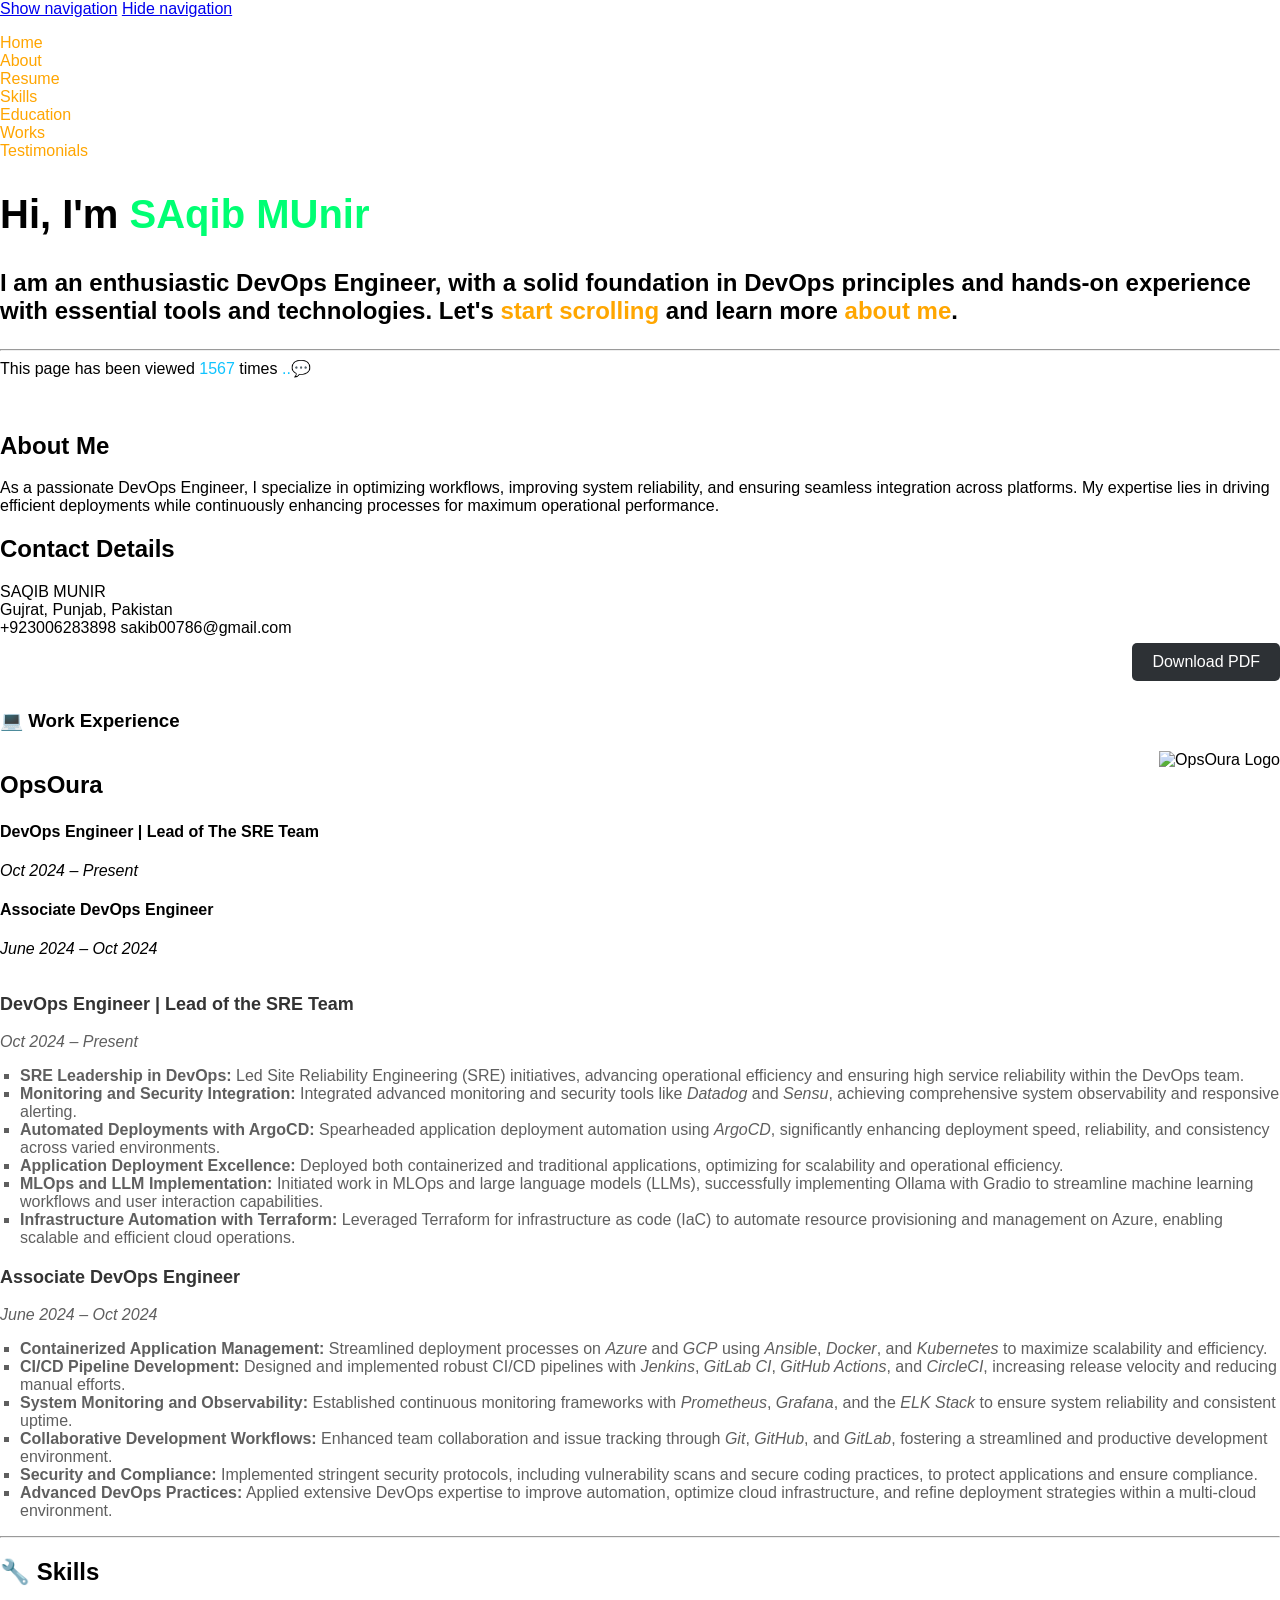
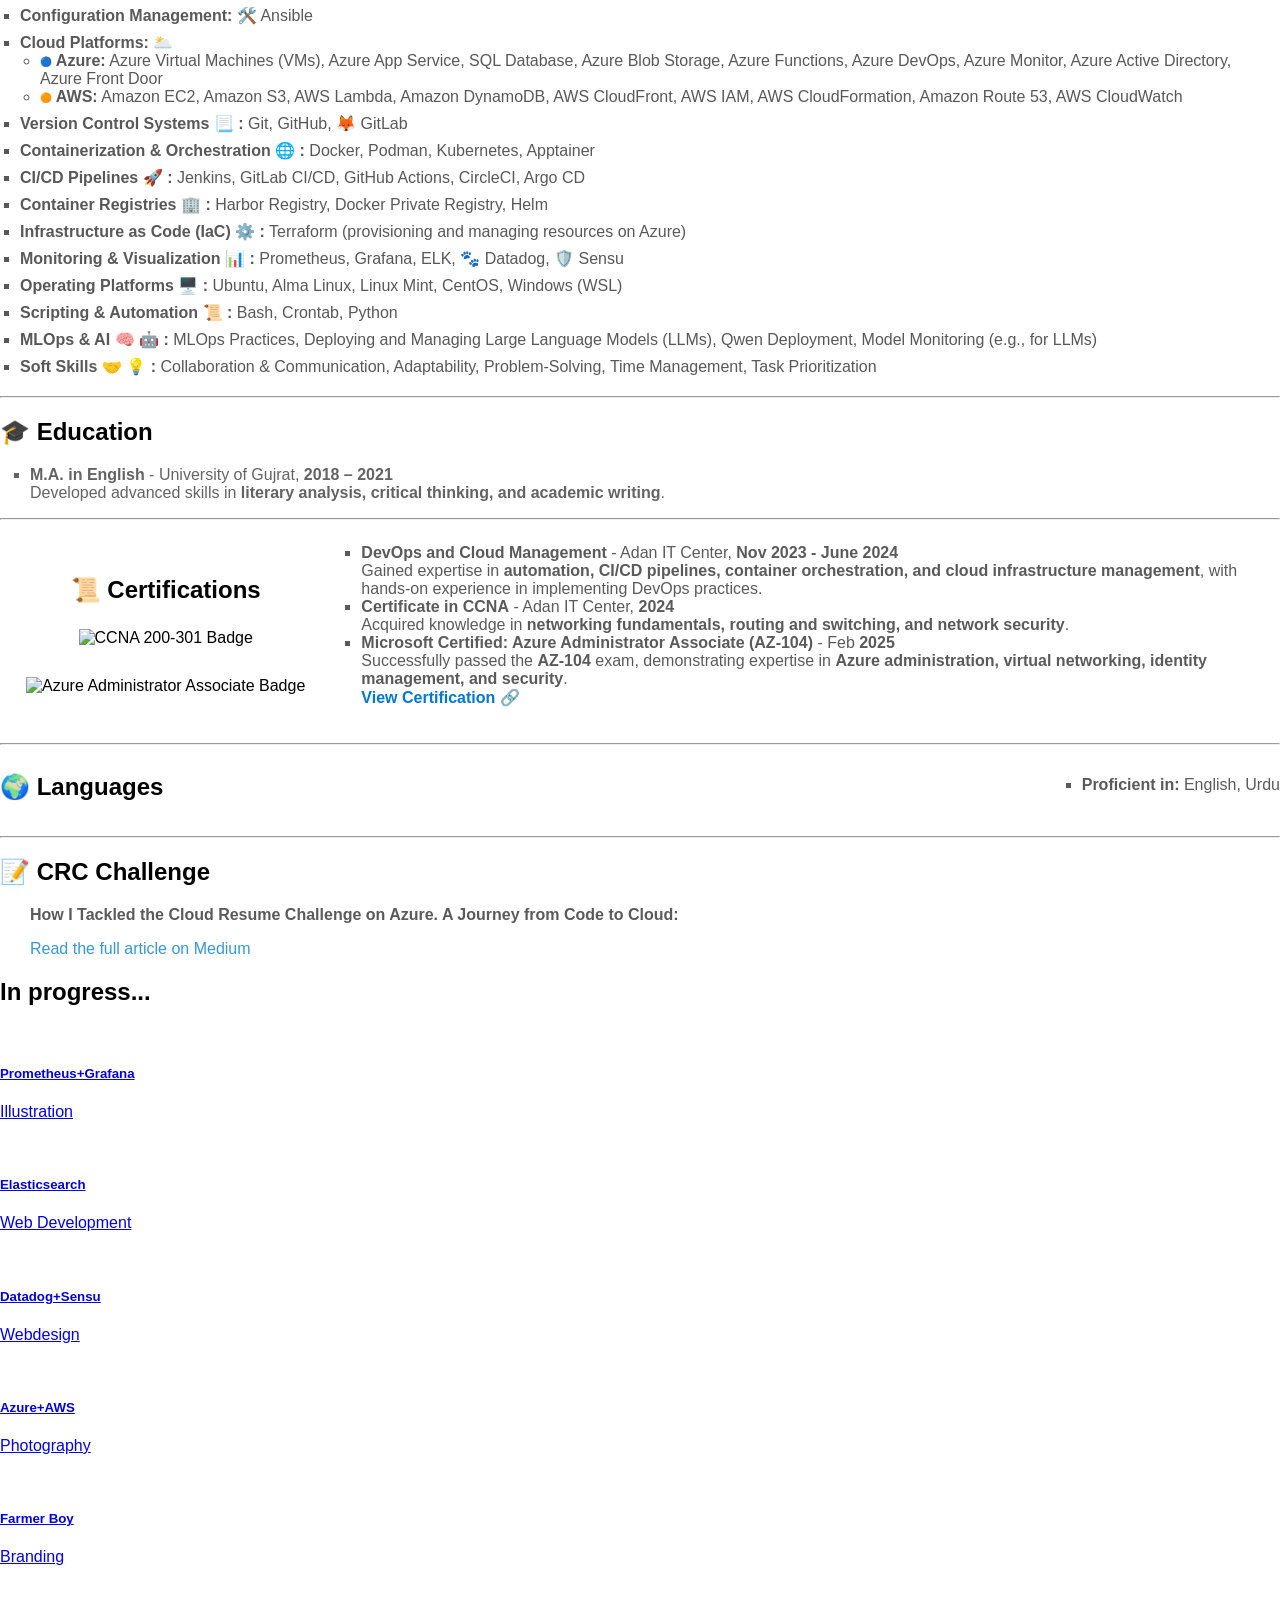
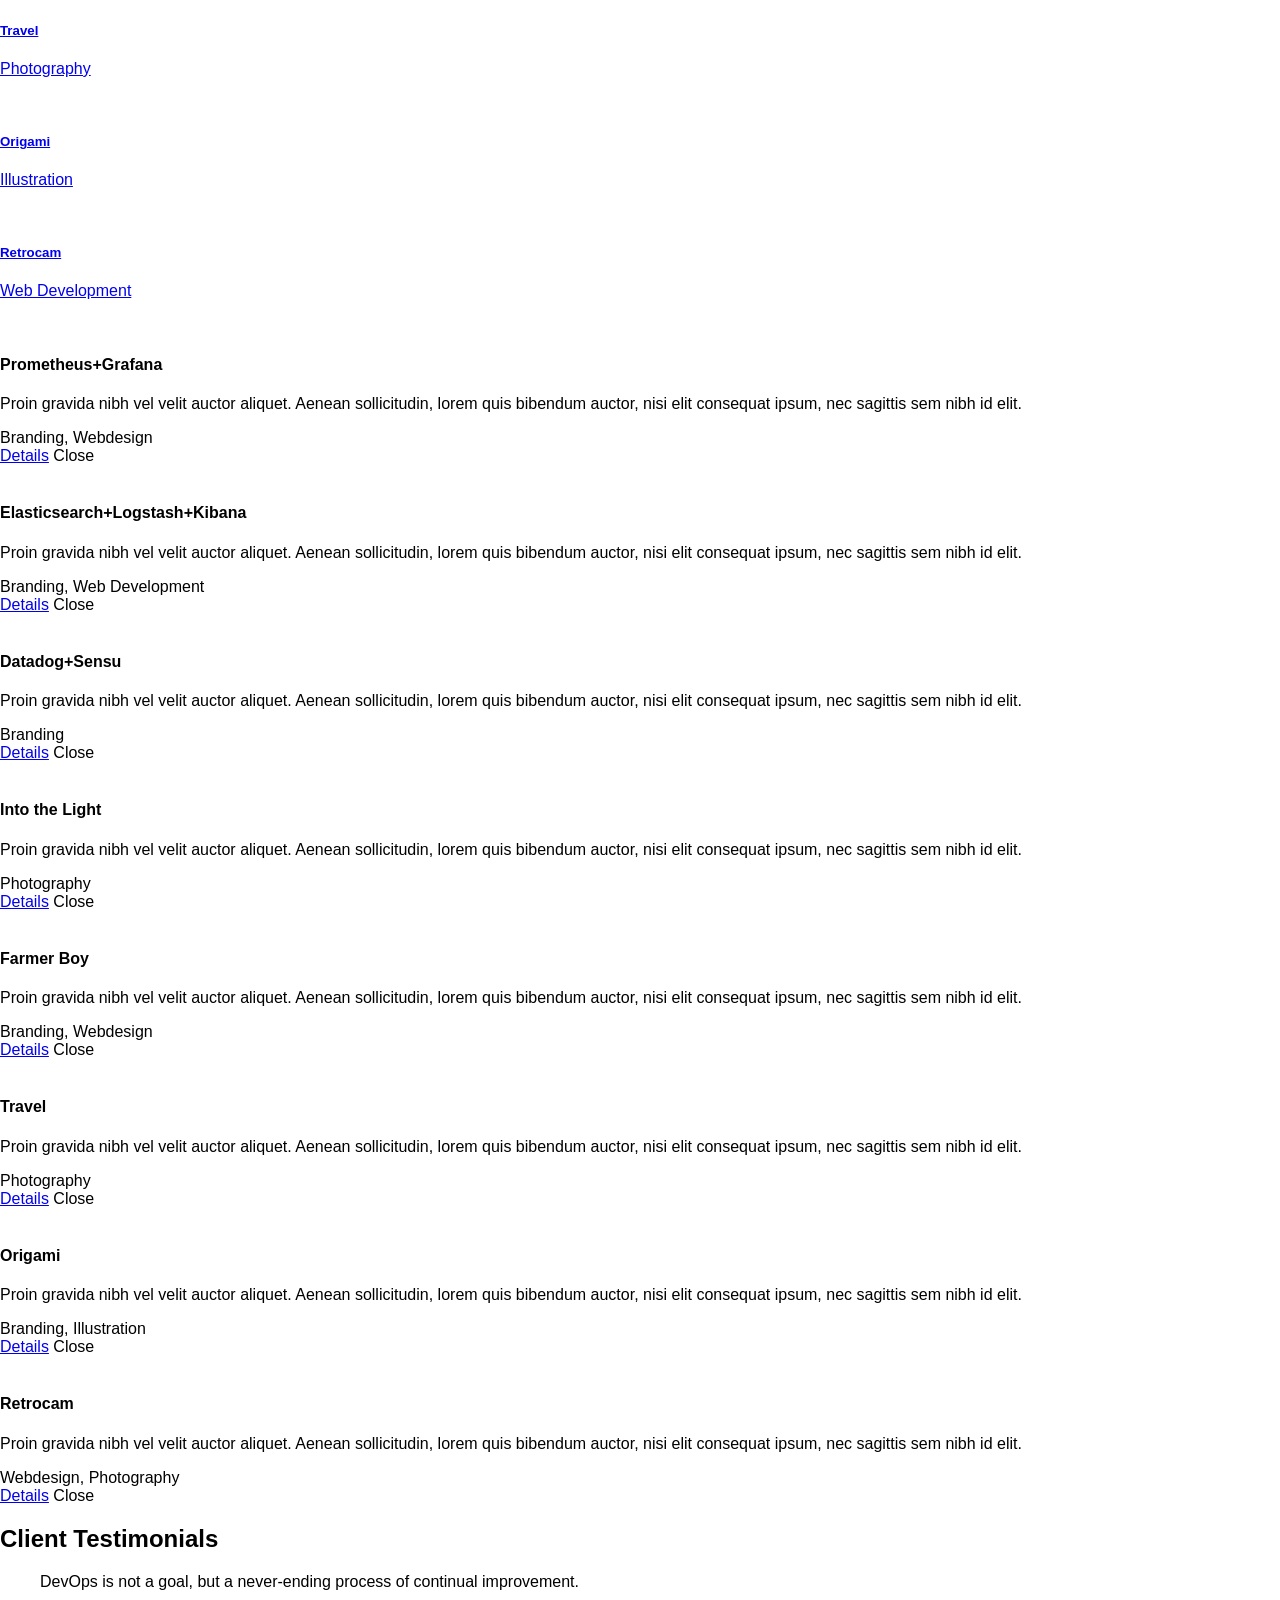
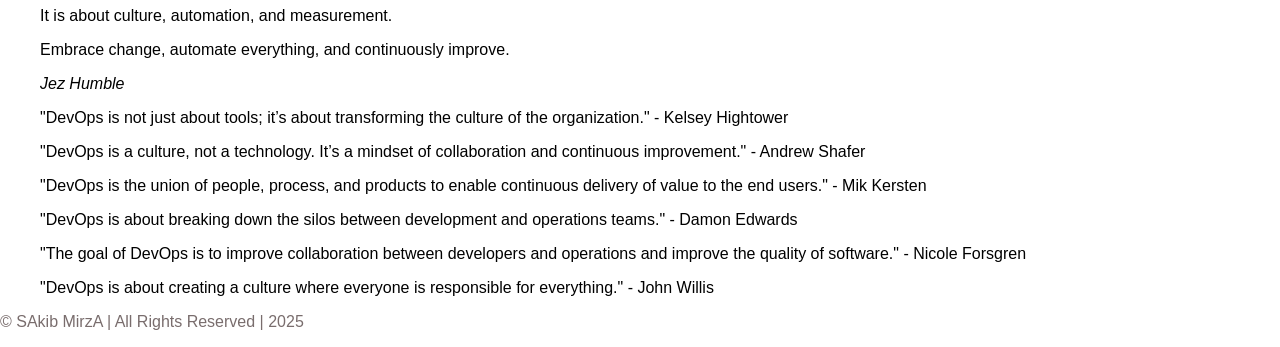
==== index.html @ ff732d42 "Update visitor count from 1561 to 1567" ====
<!DOCTYPE html>
<!--[if lt IE 8 ]><html class="no-js ie ie7" lang="en"> <![endif]-->
<!--[if IE 8 ]><html class="no-js ie ie8" lang="en"> <![endif]-->
<!--[if (gte IE 8)|!(IE)]><!--><html class="no-js" lang="en"> <!--<![endif]-->
<head>
    

   <!--- Basic Page Needs
   ================================================== -->
   <meta charset="utf-8">
	<title>SAkib MirzA..!</title>
	<meta name="description" content="">
	<meta name="author" content="">

   <!-- Mobile Specific Metas
   ================================================== -->
	<meta name="viewport" content="width=device-width, initial-scale=1, maximum-scale=1">

	<!-- CSS
    ================================================== -->
   <link rel="stylesheet" href="css/default.css">
	<link rel="stylesheet" href="css/layout.css">
   <link rel="stylesheet" href="css/media-queries.css">
   <link rel="stylesheet" href="css/magnific-popup.css">

   <!-- Script
   ================================================== -->
	<script src="js/modernizr.js"></script>

   <!-- Favicons
	================================================== -->
	<link rel="shortcut icon" href="OpsOura.png" >

</head>

  <!-- Header
   ================================================== -->
   <header id="home">

    <nav id="nav-wrap">

       <a class="mobile-btn" href="#nav-wrap" title="Show navigation">Show navigation</a>
        <a class="mobile-btn" href="#" title="Hide navigation">Hide navigation</a>

       <ul id="nav" class="nav">
          <li class="current"><a class="smoothscroll" href="#home">Home</a></li>
          <li><a class="smoothscroll" href="#about">About</a></li>
           <li><a class="smoothscroll" href="#resume">Resume</a></li>
           <li><a class="smoothscroll" href="#skills">Skills</a></li>
           <li><a class="smoothscroll" href="#Education">Education</a></li>
           <li><a class="smoothscroll" href="#portfolio">Works</a></li>
           <li><a class="smoothscroll" href="#testimonials">Testimonials</a></li>
           <!-- <li><a class="smoothscroll" href="#contact">Contact</a></li> -->
           <style>
            /* Set orange color for all links */
            #nav a {
              color: orange;
              transition: color 0.3s ease;
            }
          
            /* Permanently set the Home link to orange */
            .home-link {
              color: orange !important;
            }
          
            /* Keep other links in orange but allow hover effect */
            #nav a:hover {
              color: darkorange;
            }
          
            /* Additional smooth transition effects */
            .smoothscroll {
              scroll-behavior: smooth;
            }
          
            /* Make sure other parts of the HTML remain undisturbed */
            body {
              margin: 0;
              padding: 0;
              font-family: Arial, sans-serif;
            }
          </style>

</nav> <!-- end #nav-wrap -->

<div class="row banner">
    <div class="banner-text">
        <!DOCTYPE html>
        <html lang="en">
        <head>
            <meta charset="UTF-8">
            <meta name="viewport" content="width=device-width, initial-scale=1.0">
            <style>
                .fade-left {
                    opacity: 0;
                    transform: translateX(-100%);
                    animation: fadeInLeft 1.5s forwards; /* Increased to 1.5 seconds */
                    animation-delay: 0.3s; /* Added delay for smoother start */
                }

                .fade-right {
                    opacity: 0;
                    transform: translateX(100%);
                    animation: fadeInRight 1.5s forwards; /* Increased to 1.5 seconds */
                    animation-delay: 0.3s; /* Added delay for smoother start */
                }

                @keyframes fadeInLeft {
                    to {
                        opacity: 1;
                        transform: translateX(0);
                    }
                }

                @keyframes fadeInRight {
                    to {
                        opacity: 1;
                        transform: translateX(0);
                    }
                }

                .responsive-headline {
                    font-size: 2.5em;
                }

                h3 {
                    font-size: 1.5em;
                    margin-top: 20px;
                }

                a.smoothscroll {
                    color: rgb(255, 166, 0);
                    text-decoration: none;
                }
            </style>
        </head>
        <body>
            <h1 class="responsive-headline fade-left">Hi, I'm <span style="color: rgb(0, 255, 115);">SAqib MUnir<span style="color: #ffffff;">..ツ.</h1>
            <h3 class="fade-right">
                I am an enthusiastic <span>DevOps Engineer</span>, <span>with a solid foundation in</span> DevOps principles
                and hands-on experience with essential tools and technologies.
                Let's <a class="smoothscroll" href="#about">start scrolling</a>
                and learn more <a class="smoothscroll" href="#about">about me</a>.
            </h3>
        </body>
        </html>

        <hr />

<!-- Visitor Counter -->  
    <div class="visitor_counter">
        <span>This page has been viewed 
        <span id="visitor_count" style="color: #10c3ff; opacity: 0; transition: opacity 1.5s ease-in-out;">0000</span> 
        times <span style="color: #10c3ff;">..💬</span>
        </span>
    </div>
    
    <script>
        async function getVisitorCount() {
            try {
                // Fetch the visitor count from your Azure Function
                // const response = await fetch('https://sakib-func.azurewebsites.net/api/http_triggersakib?code=8dCbJVy0Epj2pNbotF4L1aTWttpJ2b9mejxBd5RtFhhJAzFu_Z56fQ%3D%3D');

                // Check if the request was successful
                if (!response.ok) {
                    throw new Error('Network response was not ok: ' + response.statusText);
                }

                // Parse the visitor count as text
                const visitorCount = await response.text();
                return visitorCount;
            } catch (error) {
                console.error('Error fetching visitor count:', error);
                return null;
            }
        }

        async function updateVisitorCount() {
            const currentCount = await getVisitorCount();
            const visitorCountElement = document.getElementById('visitor_count');
            if (currentCount !== null) {
                visitorCountElement.innerText = currentCount;
            } else {
                visitorCountElement.innerText = '1567';
            }
            // Trigger the fade-in effect
            visitorCountElement.style.opacity = '1';
        }

        // Call this function on page load
        document.addEventListener('DOMContentLoaded', () => {
            updateVisitorCount();
        });
    </script>

  </script>
            <ul class="social">
               <li><a href="#"><i class="fa fa-facebook"></i></a></li>
               <li><a href="#"><i class="fa fa-twitter"></i></a></li>
               <li><a href="https://www.linkedin.com/in/saqib-muniir/" target="_blank"><i class="fa fa-linkedin"></i></a></li>
               <li><a href="#"><i class="fa fa-instagram"></i></a></li>
               <li><a href="https://github.com/SAkib-MiirzA" target="_blank"><i class="fa fa-github"></i></a></li>
               <li><a href="#"><i class="fa fa-skype"></i></a></li>
            </ul>
         </div>
      </div>
<body>
      <p class="scrolldown">
         <a class="smoothscroll" href="#about"><i class="icon-down-circle"></i></a>
      </p>

   </header> <!-- Header End -->


<!-- About Section
================================================== -->
<!DOCTYPE html>
<html lang="en">
<head>
    <meta charset="UTF-8">
    <meta name="viewport" content="width=device-width, initial-scale=1.0">
    <title>Resume</title>
    <link rel="stylesheet" href="styles.css"> <!-- You can link your CSS here -->
    <style>
        /* CSS for animations */
        .fade-in {
            opacity: 0;
            transform: translateY(20px);
            transition: opacity 0.6s ease-out, transform 0.6s ease-out;
        }

        .fade-in.active {
            opacity: 1;
            transform: translateY(0);
        }

        /* Adjusting image size for animation */
        .profile-pic {
            transition: transform 0.6s ease-out;
        }

        .profile-pic.animate {
            transform: scale(1.1);
        }

        /* Download button styling */
        .download-btn {
            background-color: #007bff;
            color: white;
            padding: 10px 20px;
            border: none;
            border-radius: 5px;
            font-size: 16px;
            cursor: pointer;
            text-decoration: none;
            display: inline-flex;
            align-items: center;
            justify-content: center;
        }

        .download-btn i {
            margin-right: 8px;
        }

        /* Align download button to the right */
        .download-container {
            display: flex;
            justify-content: flex-end;
            margin-top: 20px;
        }
    </style>
</head>
<body>

    <!-- About Section
    ================================================== -->       
    <section id="about">

        <div class="row">

            <div class="three columns">
                <img class="profile-pic fade-in" src="images/profilepic.jpg" alt="" style="width: 300%; height: auto; margin-left: -35px;" />
            </div>

            <div class="nine columns main-col">
                <h2 class="fade-in">About Me</h2>
                <p class="fade-in">As a passionate DevOps Engineer, I specialize in optimizing workflows, improving system reliability, 
                    and ensuring seamless integration across platforms. My expertise lies in driving efficient deployments 
                    while continuously enhancing processes for maximum operational performance.
                </p>

                <div class="row">
                    <div class="columns contact-details">
                        <h2 class="fade-in">Contact Details</h2>
                        <p class="address fade-in">
                            <span>SAQIB MUNIR</span><br>
                            <span>Gujrat, Punjab, Pakistan<br>
                            <span>+923006283898</span>
                            </span>sakib00786@gmail.com<br>
                        </p>
                    </div>
                </div> <!-- end row -->

            <!-- Download PDF Button -->
            <div style="margin-top: 10px; display: flex; justify-content: flex-end; position: relative; top: -10px;">
                <a href="https://drive.google.com/uc?export=download&id=1uw91UN3cqReoNrUm8OQmng0XB6YfJQEF" style="text-decoration: none;">
                    <button style="background-color: #2d3135; color: white; padding: 10px 20px; border: none; border-radius: 5px; font-size: 16px; cursor: pointer;">
                        <i class="fas fa-file-pdf"></i> Download PDF
                    </button>
                </a>
            </div>

    </section> <!-- About Section End-->

    <script>
        // JavaScript for triggering animations on scroll
        document.addEventListener("DOMContentLoaded", function() {
            const elements = document.querySelectorAll('.fade-in');
            const observer = new IntersectionObserver((entries) => {
                entries.forEach(entry => {
                    if (entry.isIntersecting) {
                        entry.target.classList.add('active');
                        entry.target.classList.add('animate');
                        observer.unobserve(entry.target);
                    }
                });
            }, { threshold: 0.1 });

            elements.forEach(element => {
                observer.observe(element);
            });

            // Animate the profile picture separately
            const profilePic = document.querySelector('.profile-pic');
            observer.observe(profilePic);
        });
    </script>

</body>

   <!-- Resume Section
   ================================================== -->
   <section id="resume">

      <style>
         .job-title {
           font-size: 24px !important;
           font-weight: bold;
         }
       </style>
       
       <section id="resume">
         <div class="row experience">
           <div class="three columns header-col">

            <h1><span>&#x1F4BB; Work Experience</span></h1>

           </div>

           <div class="nine columns main-col" style="display: flex; align-items: flex-start;">
            <div style="flex: 1;">
                <h3 class="job-title">OpsOura</h3>
        
                <h4 class="job-title" style="font-size: 16px !important;">DevOps Engineer | Lead of The SRE Team</h4>
                <p><em>Oct 2024 – Present</em></p>
        
                <h4 class="job-title" style="font-size: 16px !important;">Associate DevOps Engineer</h4>
                <p><em>June 2024 – Oct 2024</em></p>
            </div>
            <div style="flex: 0 0 auto; margin-left: 20px;">
                <img src="OpsOura.png" alt="OpsOura Logo" style="max-width: 150px; height: auto; margin-top: -10px;">
            </div>
        </div>
        
            
<div style="color: rgb(95, 95, 95);">
<h3 style="font-size: 18px; color: #333; font-weight: bold;">DevOps Engineer | Lead of the SRE Team</h3>
                <p><em>Oct 2024 – Present</em></p>
<ul style="list-style-type: square; padding-left: 20px;">
    <li><strong>SRE Leadership in DevOps:</strong> Led Site Reliability Engineering (SRE) initiatives, advancing operational efficiency and ensuring high service reliability within the DevOps team.</li>
    <li><strong>Monitoring and Security Integration:</strong> Integrated advanced monitoring and security tools like <em>Datadog</em> and <em>Sensu</em>, achieving comprehensive system observability and responsive alerting.</li>
    <li><strong>Automated Deployments with ArgoCD:</strong> Spearheaded application deployment automation using <em>ArgoCD</em>, significantly enhancing deployment speed, reliability, and consistency across varied environments.</li>
    <li><strong>Application Deployment Excellence:</strong> Deployed both containerized and traditional applications, optimizing for scalability and operational efficiency.</li>
    <li><strong>MLOps and LLM Implementation:</strong> Initiated work in MLOps and large language models (LLMs), successfully implementing Ollama with Gradio to streamline machine learning workflows and user interaction capabilities.</li>
    <li><strong>Infrastructure Automation with Terraform:</strong> Leveraged Terraform for infrastructure as code (IaC) to automate resource provisioning and management on Azure, enabling scalable and efficient cloud operations.</li>
</ul>

<h3 style="font-size: 18px; color: #333; font-weight: bold; margin-top: 20px;">Associate DevOps Engineer</h3>
                <p><em>June 2024 – Oct 2024</em></p>
<ul style="list-style-type: square; padding-left: 20px;">
    <li><strong>Containerized Application Management:</strong> Streamlined deployment processes on <em>Azure</em> and <em>GCP</em> using <em>Ansible</em>, <em>Docker</em>, and <em>Kubernetes</em> to maximize scalability and efficiency.</li>
    <li><strong>CI/CD Pipeline Development:</strong> Designed and implemented robust CI/CD pipelines with <em>Jenkins</em>, <em>GitLab CI</em>, <em>GitHub Actions</em>, and <em>CircleCI</em>, increasing release velocity and reducing manual efforts.</li>
    <li><strong>System Monitoring and Observability:</strong> Established continuous monitoring frameworks with <em>Prometheus</em>, <em>Grafana</em>, and the <em>ELK Stack</em> to ensure system reliability and consistent uptime.</li>
    <li><strong>Collaborative Development Workflows:</strong> Enhanced team collaboration and issue tracking through <em>Git</em>, <em>GitHub</em>, and <em>GitLab</em>, fostering a streamlined and productive development environment.</li>
    <li><strong>Security and Compliance:</strong> Implemented stringent security protocols, including vulnerability scans and secure coding practices, to protect applications and ensure compliance.</li>
    <li><strong>Advanced DevOps Practices:</strong> Applied extensive DevOps expertise to improve automation, optimize cloud infrastructure, and refine deployment strategies within a multi-cloud environment.</li>
</ul>

</div>

         <hr>
         <section id="skills"></section>
       </section>
<!-- Skills and Tools -->
<div class="row skills" style="margin-bottom: 20px;">
    <div class="three columns header-col">
        <h1><span>&#x1F527; Skills</span></h1>
    </div>

    <div class="nine columns main-col" style="color: #585858; margin-right: 0px;">
        <ul class="skills-list">
            <!DOCTYPE html>
            <html lang="en">
            <head>
                <meta charset="UTF-8">
                <meta name="viewport" content="width=device-width, initial-scale=1.0">
                <style>
                    body {
                        font-family: Arial, sans-serif;
                    }
                    ul {
                        list-style-type: none;
                        padding-left: 0;
                    }
                    li {
                        opacity: 0;
                        animation: fadeIn 2s forwards, slideIn 1s ease-out forwards;
                        animation-delay: calc(var(--fade-order) * 0.3s);
                        transform: translateX(-50px);
                    }
                    @keyframes fadeIn {
                        to {
                            opacity: 1;
                        }
                    }
                    @keyframes slideIn {
                        to {
                            transform: translateX(0);
                        }
                    }
                </style>
            </head>
            <body>
                <ul style="list-style-type: square; padding-left: 20px; margin-right: 10px;">
                    <li style="--fade-order: 1; margin-bottom: 8px;"><strong>Configuration Management:</strong> 🛠️ Ansible</li>
                    <li style="--fade-order: 2; margin-bottom: 8px;"><strong>Cloud Platforms:</strong> 🌥️
                        <ul style="list-style-type: circle; padding-left: 20px; margin-right: 10px;">
                        <li><span style="font-size: 0.6em; vertical-align: middle; position: relative; top: -1px;">🔵</span><strong> Azure:</strong> Azure Virtual Machines (VMs), Azure App Service, SQL Database, Azure Blob Storage, Azure Functions, Azure DevOps, Azure Monitor, Azure Active Directory, Azure Front Door</li>
                        <li><span style="font-size: 0.6em; vertical-align: middle; position: relative; top: -1px;">🟠</span><strong> AWS:</strong> Amazon EC2, Amazon S3, AWS Lambda, Amazon DynamoDB, AWS CloudFront, AWS IAM, AWS CloudFormation, Amazon Route 53, AWS CloudWatch</li>
                    </ul>
                    </li>
                    <li style="--fade-order: 3; margin-bottom: 8px;"><strong>Version Control Systems 📃 :</strong> Git, GitHub, 🦊 GitLab</li>
                    <li style="--fade-order: 4; margin-bottom: 8px;"><strong>Containerization & Orchestration 🌐 :</strong> Docker, Podman, Kubernetes, Apptainer</li>
                    <li style="--fade-order: 5; margin-bottom: 8px;"><strong>CI/CD Pipelines 🚀 :</strong> Jenkins, GitLab CI/CD, GitHub Actions, CircleCI, Argo CD</li>
                    <li style="--fade-order: 6; margin-bottom: 8px;"><strong>Container Registries 🏢 :</strong> Harbor Registry, Docker Private Registry, Helm</li>
                    <li style="--fade-order: 7; margin-bottom: 8px;"><strong>Infrastructure as Code (IaC) ⚙️ :</strong> Terraform (provisioning and managing resources on Azure)</li>
                    <li style="--fade-order: 8; margin-bottom: 8px;"><strong>Monitoring & Visualization 📊 :</strong> Prometheus, Grafana, ELK, 🐾 Datadog, 🛡️ Sensu</li>
                    <li style="--fade-order: 9; margin-bottom: 8px;"><strong>Operating Platforms 🖥️ :</strong> Ubuntu, Alma Linux, Linux Mint, CentOS, Windows (WSL)</li>
                    <li style="--fade-order: 10; margin-bottom: 8px;"><strong>Scripting & Automation 📜 :</strong> Bash, Crontab, Python</li>
                    <li style="--fade-order: 11; margin-bottom: 8px;"><strong>MLOps & AI 🧠 🤖 :</strong> MLOps Practices, Deploying and Managing Large Language Models (LLMs), Qwen Deployment, Model Monitoring (e.g., for LLMs)</li>
                    <li style="--fade-order: 12; margin-bottom: 8px;"><strong>Soft Skills 🤝 💡 :</strong> Collaboration & Communication, Adaptability, Problem-Solving, Time Management, Task Prioritization</li>
                </ul>
                

         </body>
         </html>
         
      <section id="Education"></section>
  </div>
</div>

<hr>

<!-- Education -->
<div class="row education" style="margin-bottom: 20px;">
   <div class="three columns header-col">
      <h1><span>&#x1F393; Education</span></h1>
   </div>

   <div class="nine columns main-col" style="color: rgb(99, 99, 99);">
<ul style="list-style-type: square; padding-left: 30px;">
         <li>
            <strong>M.A. in English</strong> - University of Gujrat, <strong>2018 – 2021</strong><br>
            Developed advanced skills in <strong>literary analysis, critical thinking, and academic writing</strong>.
         </li>
      </ul>
   </div>

<hr>

<!-- Courses and Certifications -->
<div class="row courses" style="margin-bottom: 20px; display: flex; align-items: center; justify-content: space-between;">
    <!-- Left Column for Heading and Badges -->
    <div class="three columns header-col" style="text-align: center;">
       <h1 style="margin-bottom: 15px;"><span>&#x1F4DC; Certifications</span></h1> <!-- Increased bottom margin -->
       
       <!-- CCNA Badge (Slightly Lower and Smaller) -->
       <img src="images/CCNA-200-301.png" 
            alt="CCNA 200-301 Badge" 
            style="width: 110px; height: auto; margin-bottom: 10px; margin-top: 10px;"> <!-- Reduced size by 10px, moved lower -->

       <!-- Azure Badge (Lower Side) -->
       <img src="images/Azure-104.png" 
            alt="Azure Administrator Associate Badge" 
            style="width: 120px; height: auto; margin-top: 20px;"> <!-- Adjusted spacing -->
    </div>
 
    <!-- Right Column for Certifications -->
    <div class="nine columns main-col" style="color: rgb(90, 90, 90); position: relative;">
       <ul style="list-style-type: square; padding-left: 30px;">
          <li><strong>DevOps and Cloud Management</strong> - Adan IT Center, <strong>Nov 2023 - June 2024</strong><br>
             Gained expertise in <strong>automation, CI/CD pipelines, container orchestration, and cloud infrastructure management</strong>, with hands-on experience in implementing DevOps practices.
          </li>
          <li><strong>Certificate in CCNA</strong> - Adan IT Center, <strong>2024</strong><br>
             Acquired knowledge in <strong>networking fundamentals, routing and switching, and network security</strong>.
          </li>
          <li>
             <strong>Microsoft Certified: Azure Administrator Associate (AZ-104)</strong> - Feb <strong>2025</strong><br>
             Successfully passed the <strong>AZ-104</strong> exam, demonstrating expertise in <strong>Azure administration, virtual networking, identity management, and security</strong>.<br>
             <a href="https://learn.microsoft.com/en-us/users/sakib-mirza/credentials/9f466744861d1292" 
                target="_blank" style="color: #0078D4; font-weight: bold; text-decoration: none;">
                View Certification &#x1F517;
             </a>
          </li>
       </ul>

       <!-- Cloud Badge (Exactly Right Side and Centered) -->
       <img src="images/Cloud.png" 
            alt="Cloud Certification Badge" 
            style="position: absolute; right: -150px; top: 50%; transform: translateY(-50%); width: 140px; height: auto;">
    </div>
</div>

<hr>

<!-- Languages Section -->
<div class="row languages" style="margin-bottom: 20px; display: flex; align-items: center; justify-content: space-between;">
    <!-- Left Column for Heading -->
    <div class="three columns header-col" style="text-align: center;">
       <h1 style="margin-bottom: 15px;"><span>&#x1F30D; Languages</span></h1> <!-- Changed icon to Globe 🌍 -->
   </div>

   <div class="nine columns main-col" style="color: rgb(90, 90, 90);">
      <ul style="list-style-type: square; padding-left: 35px;">
         <li><strong>Proficient in:</strong> English, Urdu</li>
      </ul>
   </div>
</div>


<hr>

<!-- Blog Section -->

<div class="row blog" style="margin-bottom: 20px;">
   <div class="three columns header-col">
      <h1><span>&#x1F4DD; CRC Challenge</span></h1>
   </div>

   <div class="nine columns main-col" style="color: rgb(90, 90, 90);">
    <ul style="list-style-type: circle; padding-left: 30px;">
      <p><strong>How I Tackled the Cloud Resume Challenge on Azure. A Journey from Code to Cloud:</strong></p>
      <p><a href="https://medium.com/@SAkib-MirzA/how-i-completed-the-cloud-resume-challenge-using-azure-f5038eb81de8" target="_blank" style="text-decoration: none; color: #3498db;">Read the full article on Medium</a></p>

    </div>
</div>


</section>

<!-- Portfolio Section -->
<section id="portfolio">

    <div class="row">
 
       <div class="twelve columns collapsed">
 
          <h1>In progress...</h1>
 
          <!-- Portfolio Wrapper -->
          <div id="portfolio-wrapper" class="bgrid-quarters s-bgrid-thirds cf">
 
            <!-- Portfolio Items -->
            <div class="columns portfolio-item">
                <div class="item-wrap">
                   <a href="#modal-01" title="">
                      <img alt="" src="images/portfolio/Prometheus+Grafana.jpg">
                      <div class="overlay">
                         <div class="portfolio-item-meta">
                            <h5>Prometheus+Grafana</h5>
                            <p>Illustration</p>
                         </div>
                      </div>
                      <div class="link-icon"><i class="icon-plus"></i></div>
                   </a>
                </div>
            </div> <!-- item end -->

            <div class="columns portfolio-item">
                <div class="item-wrap">
                   <a href="#modal-02" title="">
                      <img alt="" src="images/portfolio/Elasticsearch.jpg">
                      <div class="overlay">
                         <div class="portfolio-item-meta">
                            <h5>Elasticsearch</h5>
                            <p>Web Development</p>
                         </div>
                      </div>
                      <div class="link-icon"><i class="icon-plus"></i></div>
                   </a>
                </div>
            </div> <!-- item end -->

            <div class="columns portfolio-item">
                <div class="item-wrap">
                   <a href="#modal-03" title="">
                      <img alt="" src="images/portfolio/Datadog+Sensu.jpg">
                      <div class="overlay">
                         <div class="portfolio-item-meta">
                            <h5>Datadog+Sensu</h5>
                            <p>Webdesign</p>
                         </div>
                      </div>
                      <div class="link-icon"><i class="icon-plus"></i></div>
                   </a>
                </div>
            </div> <!-- item end -->

            <div class="columns portfolio-item">
                <div class="item-wrap">
                   <a href="#modal-04" title="">
                      <img alt="" src="images/portfolio/Azure+AWS.jpg">
                      <div class="overlay">
                         <div class="portfolio-item-meta">
                            <h5>Azure+AWS</h5>
                            <p>Photography</p>
                         </div>
                      </div>
                      <div class="link-icon"><i class="icon-plus"></i></div>
                   </a>
                </div>
            </div> <!-- item end -->

            <div class="columns portfolio-item">
                <div class="item-wrap">
                   <a href="#modal-05" title="">
                      <img alt="" src="images/portfolio/farmerboy.jpg">
                      <div class="overlay">
                         <div class="portfolio-item-meta">
                            <h5>Farmer Boy</h5>
                            <p>Branding</p>
                         </div>
                      </div>
                      <div class="link-icon"><i class="icon-plus"></i></div>
                   </a>
                </div>
            </div> <!-- item end -->

            <div class="columns portfolio-item">
                <div class="item-wrap">
                   <a href="#modal-06" title="">
                      <img alt="" src="images/portfolio/Travel.jpg">
                      <div class="overlay">
                         <div class="portfolio-item-meta">
                            <h5>Travel</h5>
                            <p>Photography</p>
                         </div>
                      </div>
                      <div class="link-icon"><i class="icon-plus"></i></div>
                   </a>
                </div>
            </div> <!-- item end -->

            <div class="columns portfolio-item">
                <div class="item-wrap">
                   <a href="#modal-07" title="">
                      <img alt="" src="images/portfolio/origami.jpg">
                      <div class="overlay">
                         <div class="portfolio-item-meta">
                            <h5>Origami</h5>
                            <p>Illustration</p>
                         </div>
                      </div>
                      <div class="link-icon"><i class="icon-plus"></i></div>
                   </a>
                </div>
            </div> <!-- item end -->

            <div class="columns portfolio-item">
                <div class="item-wrap">
                   <a href="#modal-08" title="">
                      <img alt="" src="images/portfolio/retrocam.jpg">
                      <div class="overlay">
                         <div class="portfolio-item-meta">
                            <h5>Retrocam</h5>
                            <p>Web Development</p>
                         </div>
                      </div>
                      <div class="link-icon"><i class="icon-plus"></i></div>
                   </a>
                </div>
            </div> <!-- item end -->

          </div> <!-- Portfolio Wrapper End -->
 
       </div> <!-- Twelve Columns End -->
 
    </div> <!-- Row End -->

          <!-- Modal Popup
	      --------------------------------------------------------------- -->

          <div id="modal-01" class="popup-modal mfp-hide">

            <img class="scale-with-grid" src="images/portfolio/modals/Prometheus+Grafana.jpg" alt="" />

            <div class="description-box">
                <h4>Prometheus+Grafana</h4>
                <p>Proin gravida nibh vel velit auctor aliquet. Aenean sollicitudin, lorem quis bibendum auctor, nisi elit consequat ipsum, nec sagittis sem nibh id elit.</p>
             <span class="categories"><i class="fa fa-tag"></i>Branding, Webdesign</span>
            </div>

          <div class="link-box">
             <a href="http://www.behance.net" target="_blank">Details</a>
               <a class="popup-modal-dismiss">Close</a>
          </div>

        </div><!-- modal-01 End -->

       <div id="modal-02" class="popup-modal mfp-hide">

            <img class="scale-with-grid" src="images/portfolio/modals/Elasticsearch.jpg" alt="" />

            <div class="description-box">
                <h4>Elasticsearch+Logstash+Kibana</h4>
                <p>Proin gravida nibh vel velit auctor aliquet. Aenean sollicitudin, lorem quis bibendum auctor, nisi elit consequat ipsum, nec sagittis sem nibh id elit.</p>
             <span class="categories"><i class="fa fa-tag"></i>Branding, Web Development</span>
            </div>

          <div class="link-box">
             <a href="http://www.behance.net" target="_blank">Details</a>
               <a class="popup-modal-dismiss">Close</a>
          </div>

        </div><!-- modal-02 End -->

       <div id="modal-03" class="popup-modal mfp-hide">

            <img class="scale-with-grid" src="images/portfolio/modals/Datadog+Sensu.jpg" alt="" />

            <div class="description-box">
                <h4>Datadog+Sensu</h4>
                <p>Proin gravida nibh vel velit auctor aliquet. Aenean sollicitudin, lorem quis bibendum auctor, nisi elit consequat ipsum, nec sagittis sem nibh id elit.</p>
             <span class="categories"><i class="fa fa-tag"></i>Branding</span>
            </div>

          <div class="link-box">
             <a href="http://www.behance.net" target="_blank">Details</a>
               <a class="popup-modal-dismiss">Close</a>
          </div>

        </div><!-- modal-03 End -->

       <div id="modal-04" class="popup-modal mfp-hide">

            <img class="scale-with-grid" src="images/portfolio/modals/Azure+AWS.jpg" alt="" />

            <div class="description-box">
                <h4>Into the Light</h4>
                <p>Proin gravida nibh vel velit auctor aliquet. Aenean sollicitudin, lorem quis bibendum auctor, nisi elit consequat ipsum, nec sagittis sem nibh id elit.</p>
             <span class="categories"><i class="fa fa-tag"></i>Photography</span>
            </div>

          <div class="link-box">
             <a href="http://www.behance.net" target="_blank">Details</a>
               <a class="popup-modal-dismiss">Close</a>
          </div>

        </div><!-- modal-04 End -->

       <div id="modal-05" class="popup-modal mfp-hide">

            <img class="scale-with-grid" src="images/portfolio/modals/m-farmerboy.jpg" alt="" />

            <div class="description-box">
                <h4>Farmer Boy</h4>
                <p>Proin gravida nibh vel velit auctor aliquet. Aenean sollicitudin, lorem quis bibendum auctor, nisi elit consequat ipsum, nec sagittis sem nibh id elit.</p>
             <span class="categories"><i class="fa fa-tag"></i>Branding, Webdesign</span>
            </div>

          <div class="link-box">
             <a href="http://www.behance.net" target="_blank">Details</a>
               <a class="popup-modal-dismiss">Close</a>
          </div>

        </div><!-- modal-05 End -->

       <div id="modal-06" class="popup-modal mfp-hide">

            <img class="scale-with-grid" src="images/portfolio/modals/Travel.jpg" alt="" />

            <div class="description-box">
                <h4>Travel</h4>
                <p>Proin gravida nibh vel velit auctor aliquet. Aenean sollicitudin, lorem quis bibendum auctor, nisi elit consequat ipsum, nec sagittis sem nibh id elit.</p>
             <span class="categories"><i class="fa fa-tag"></i>Photography</span>
            </div>

          <div class="link-box">
             <a href="http://www.behance.net" target="_blank">Details</a>
               <a class="popup-modal-dismiss">Close</a>
          </div>

        </div><!-- modal-06 End -->

       <div id="modal-07" class="popup-modal mfp-hide">

            <img class="scale-with-grid" src="images/portfolio/modals/m-origami.jpg" alt="" />

            <div class="description-box">
                <h4>Origami</h4>
                <p>Proin gravida nibh vel velit auctor aliquet. Aenean sollicitudin, lorem quis bibendum auctor, nisi elit consequat ipsum, nec sagittis sem nibh id elit.</p>
             <span class="categories"><i class="fa fa-tag"></i>Branding, Illustration</span>
            </div>

          <div class="link-box">
             <a href="http://www.behance.net" target="_blank">Details</a>
               <a class="popup-modal-dismiss">Close</a>
          </div>

        </div><!-- modal-07 End -->

       <div id="modal-08" class="popup-modal mfp-hide">

            <img class="scale-with-grid" src="images/portfolio/modals/m-retrocam.jpg" alt="" />

            <div class="description-box">
                <h4>Retrocam</h4>
                <p>Proin gravida nibh vel velit auctor aliquet. Aenean sollicitudin, lorem quis bibendum auctor, nisi elit consequat ipsum, nec sagittis sem nibh id elit.</p>
             <span class="categories"><i class="fa fa-tag"></i>Webdesign, Photography</span>
            </div>

          <div class="link-box">
             <a href="http://www.behance.net" target="_blank">Details</a>
               <a class="popup-modal-dismiss">Close</a>
          </div>

        </div><!-- modal-01 End -->


    </div> <!-- row End -->

 </section> <!-- Portfolio Section End-->

   <!-- DevOps Wisdom Section
   ================================================== -->
   <section id="testimonials">

    <div class="text-container">

       <div class="row">

          <div class="two columns header-col">

             <h1><span>Client Testimonials</span></h1>

          </div>

          <div class="ten columns flex-container">

             <div class="flexslider">

                <ul class="slides">

                   <li>
                      <blockquote>
                        <p>DevOps is not a goal, but a never-ending process of continual improvement.</p>
                        <p>It is about culture, automation, and measurement.</p>
                        <p>Embrace change, automate everything, and continuously improve.</p>
                         <cite>Jez Humble</cite>
                      </blockquote>
                   </li> <!-- slide ends -->

                   <li>
                    <blockquote>
                        <p>"DevOps is not just about tools; it’s about transforming the culture of the organization." - Kelsey Hightower</p>
                        <p>"DevOps is a culture, not a technology. It’s a mindset of collaboration and continuous improvement." - Andrew Shafer</p>
                        <p>"DevOps is the union of people, process, and products to enable continuous delivery of value to the end users." - Mik Kersten</p>                        
                    </blockquote>
                 </li> <!-- slide ends -->

                   <li>
                      <blockquote>
                        <p>"DevOps is about breaking down the silos between development and operations teams." - Damon Edwards</p>
                        <p>"The goal of DevOps is to improve collaboration between developers and operations and improve the quality of software." - Nicole Forsgren</p>
                        <p>"DevOps is about creating a culture where everyone is responsible for everything." - John Willis</p>                        
                      </blockquote>
                   </li> <!-- slide ends -->

                </ul>

             </div> <!-- div.flexslider ends -->

          </div> <!-- div.flex-container ends -->

       </div> <!-- row ends -->

     </div>  <!-- text-container ends -->

 </section> <!-- Testimonials Section End-->

   <!-- footer
   ================================================== -->
   <footer>

      <div class="row">

         <div class="twelve columns">

            <ul class="social-links">
               <!-- <li><a href="https://twitter.com/madebygps"><i class="fa fa-twitter"></i></a></li> -->
               <li><a href="https://www.linkedin.com/in/saqib-muniir/"><i class="fa fa-linkedin"></i></a></li>
               <!-- <li><a href="https://madebygps.com"><i class="fa fa-external-link"></i></a></li> -->
               <!-- <li><a href="https://instagram.com/madebygps"><i class="fa fa-instagram"></i></a></li> -->
               <!-- <li><a href="https://youtube.com/madebygps"><i class="fa fa-youtube"></i></a></li> -->
               <li><a href="https://github.com/SAkib-MiirzA"><i class="fa fa-github"></i></a></li>
            </ul>
<!--             <div id="visitor-container"></div><script src="visitor-counter.js"></script> -->

            <ul class="copyright">
            
               <li style="color: rgb(121, 109, 109);">&copy; SAkib MirzA | All Rights Reserved | 2025</li>

         </div>

         <div id="go-top"><a class="smoothscroll" title="Back to Top" href="#home"><i class="icon-up-open"></i></a></div>

        </footer> <!-- Footer End-->
      

   <!-- Java Script
   ================================================== -->
   <script src="https://ajax.googleapis.com/ajax/libs/jquery/1.10.2/jquery.min.js"></script>
   <script>window.jQuery || document.write('<script src="js/jquery-1.10.2.min.js"><\/script>')</script>
   <script type="text/javascript" src="js/jquery-migrate-1.2.1.min.js"></script>

   <script src="js/jquery.flexslider.js"></script>
   <script src="js/waypoints.js"></script>
   <script src="js/jquery.fittext.js"></script>
   <script src="js/magnific-popup.js"></script>
   <script src="js/init.js"></script>

<script>
    // This script sets the current year dynamically
    document.getElementById('year').textContent = new Date().getFullYear();
</script>
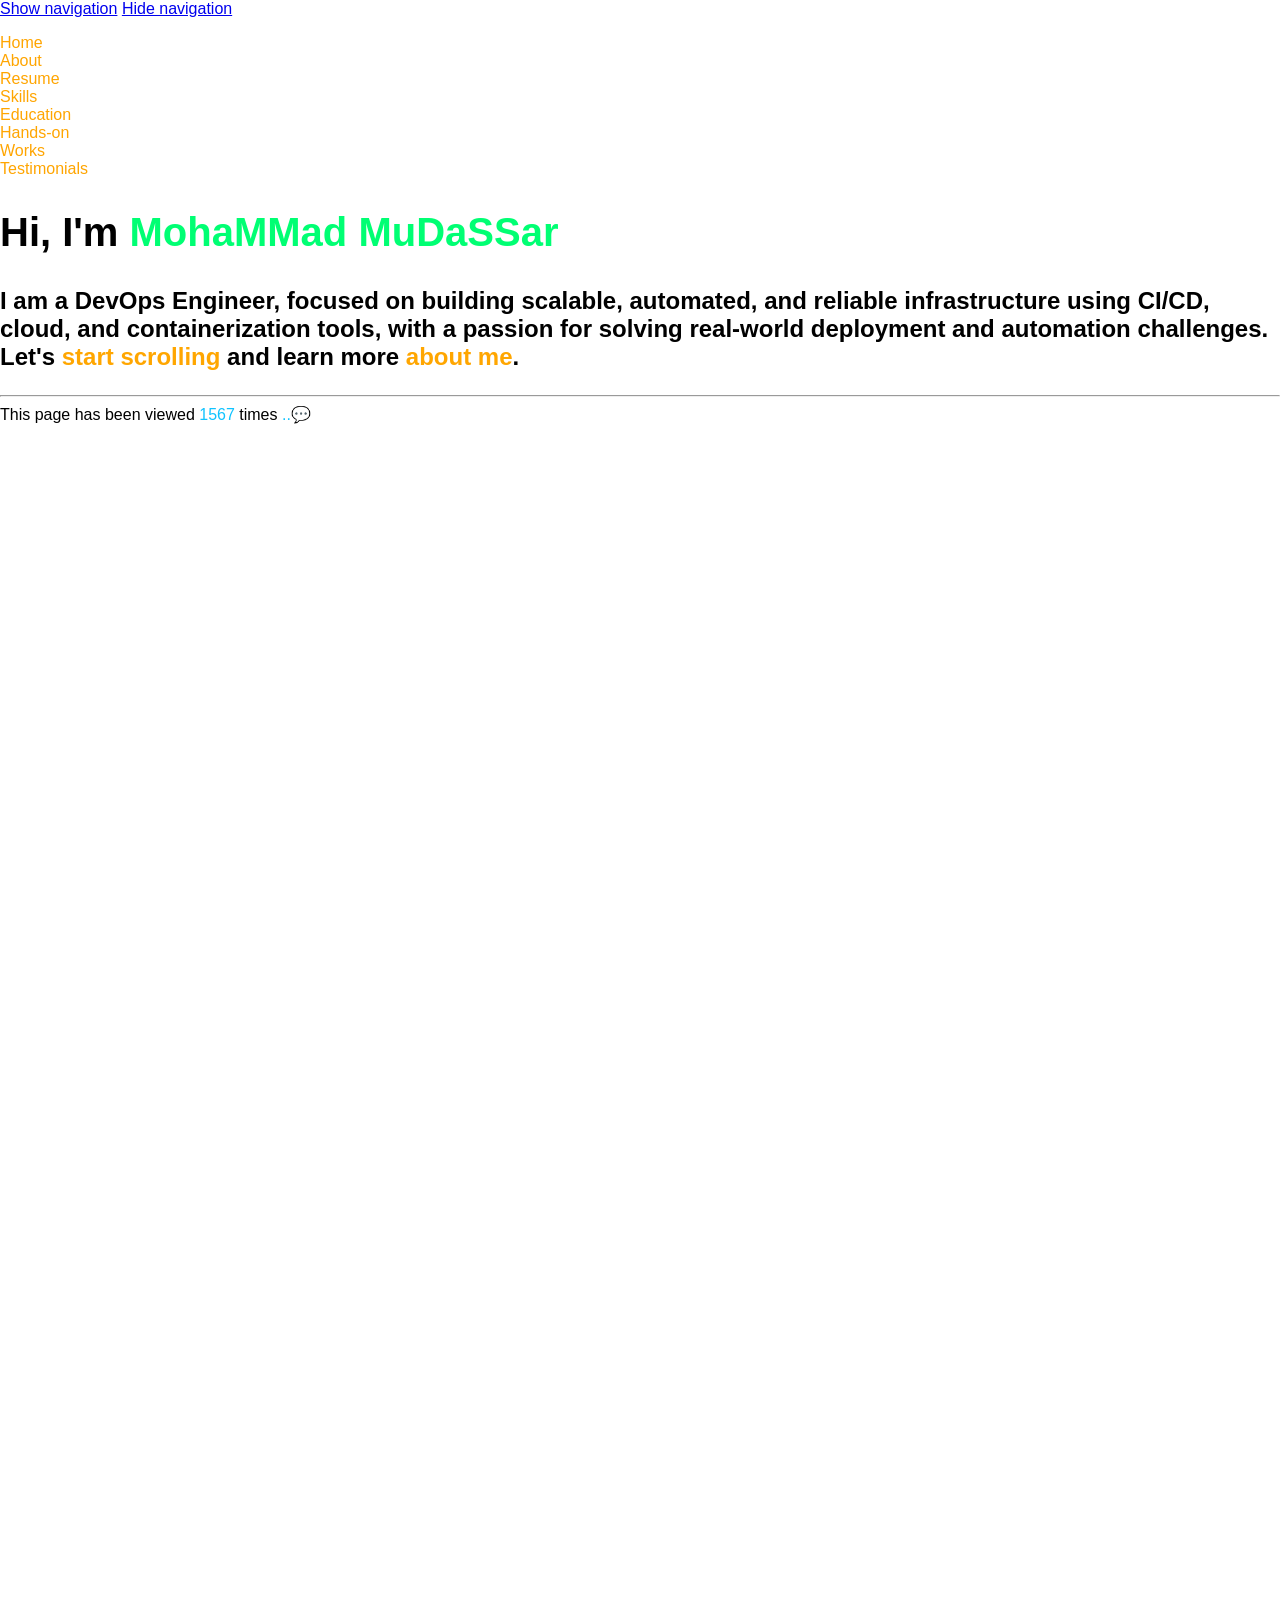
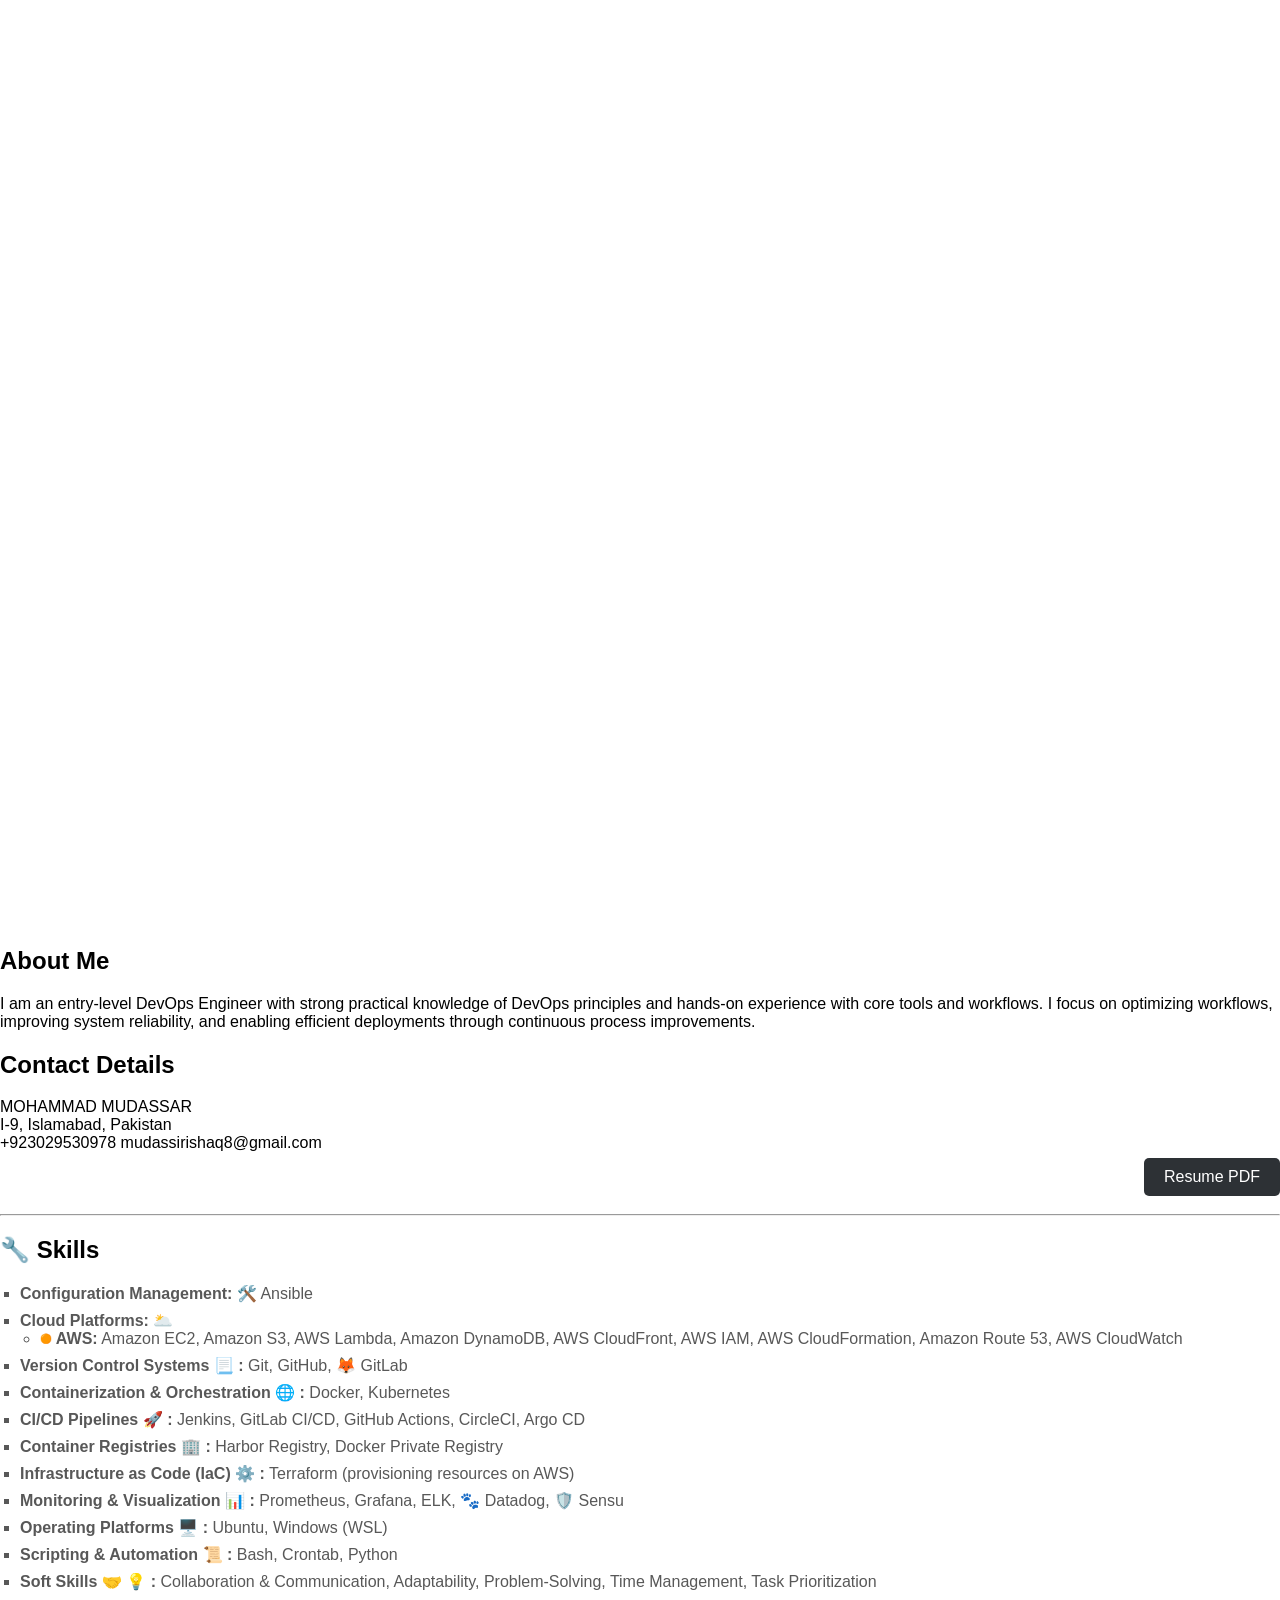
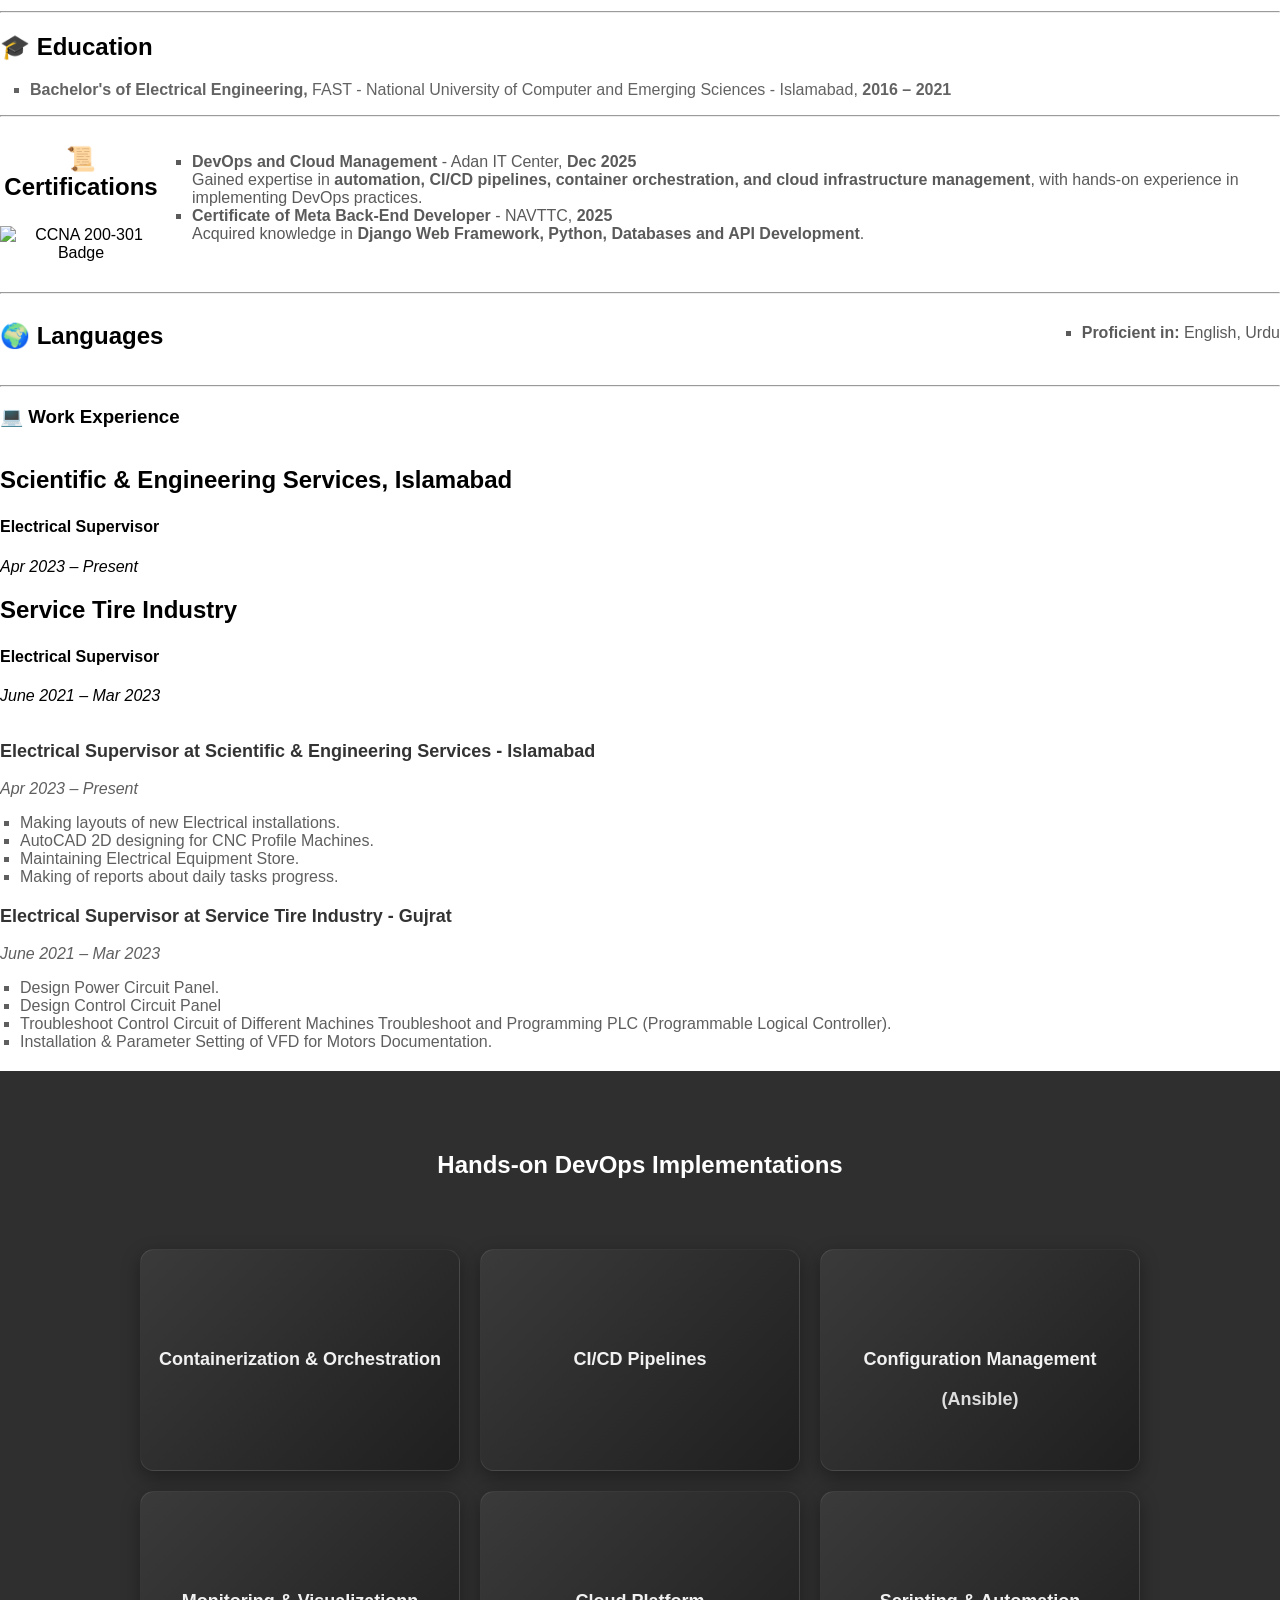
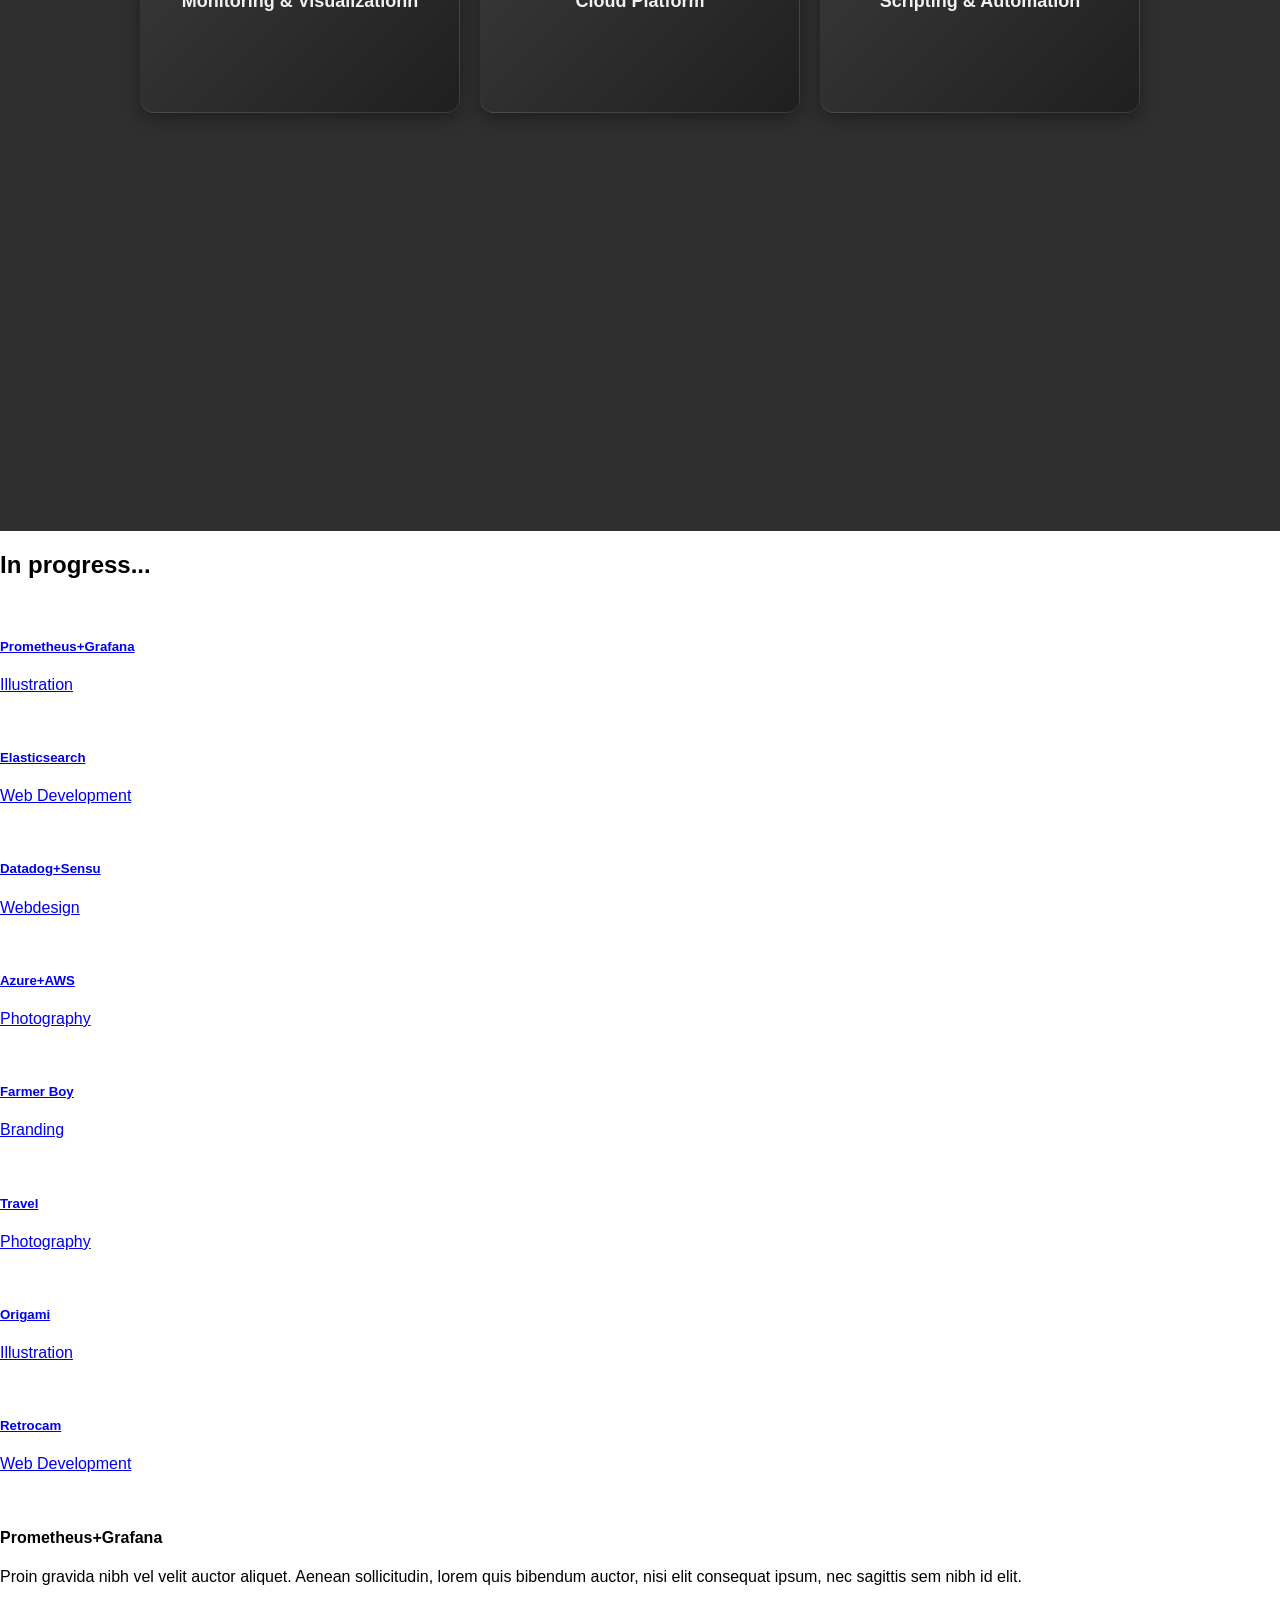
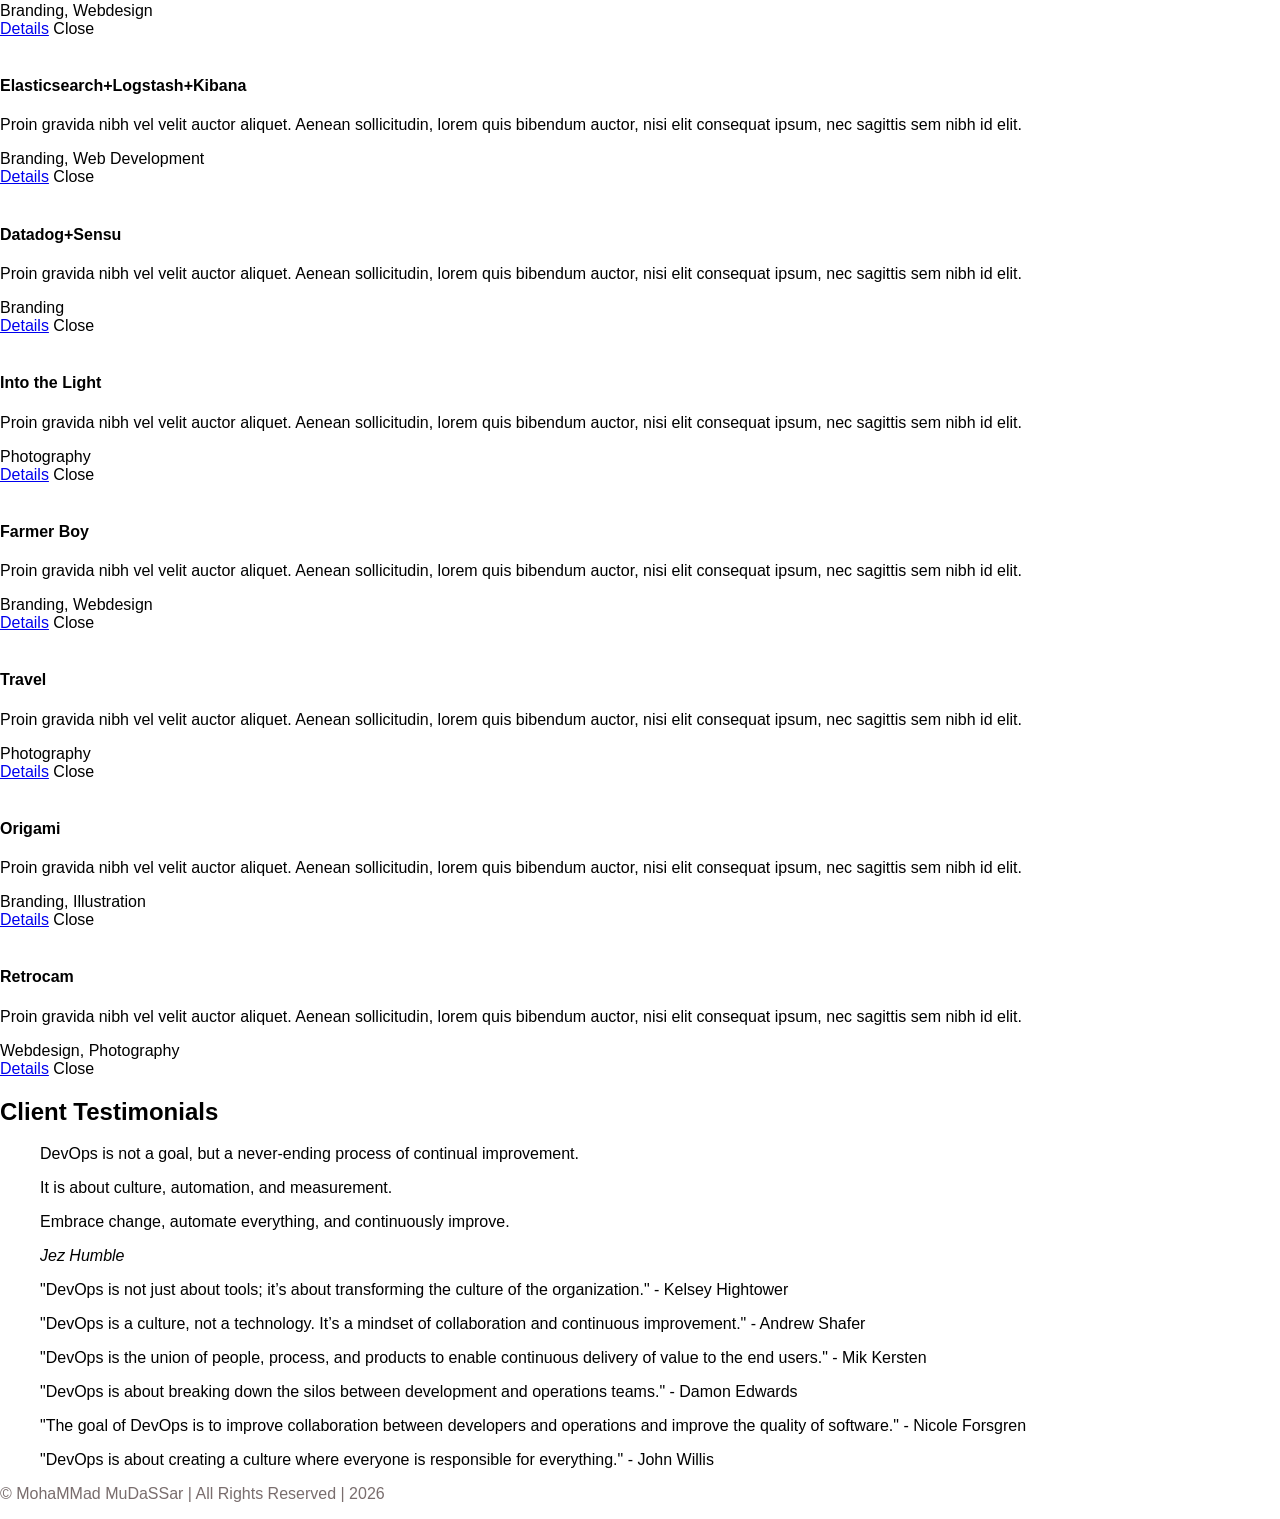
==== commit 99e1aa31: "Update portfolio 1" ====
--- a/index.html
+++ b/index.html
@@ -8,7 +8,7 @@
    <!--- Basic Page Needs
    ================================================== -->
    <meta charset="utf-8">
-	<title>SAkib MirzA..!</title>
+	<title>MohaMMad MuDaSSar..!</title>
 	<meta name="description" content="">
 	<meta name="author" content="">
 
@@ -48,6 +48,7 @@
            <li><a class="smoothscroll" href="#resume">Resume</a></li>
            <li><a class="smoothscroll" href="#skills">Skills</a></li>
            <li><a class="smoothscroll" href="#Education">Education</a></li>
+           <li><a class="smoothscroll" href="#hands-on">Hands-on</a></li>
            <li><a class="smoothscroll" href="#portfolio">Works</a></li>
            <li><a class="smoothscroll" href="#testimonials">Testimonials</a></li>
            <!-- <li><a class="smoothscroll" href="#contact">Contact</a></li> -->
@@ -135,10 +136,10 @@
             </style>
         </head>
         <body>
-            <h1 class="responsive-headline fade-left">Hi, I'm <span style="color: rgb(0, 255, 115);">SAqib MUnir<span style="color: #ffffff;">..ツ.</h1>
+            <h1 class="responsive-headline fade-left">Hi, I'm <span style="color: rgb(0, 255, 115);">MohaMMad MuDaSSar<span style="color: #ffffff;">..ツ.</h1>
             <h3 class="fade-right">
-                I am an enthusiastic <span>DevOps Engineer</span>, <span>with a solid foundation in</span> DevOps principles
-                and hands-on experience with essential tools and technologies.
+                I am a <span>DevOps Engineer</span>, focused on building scalable, automated, and reliable infrastructure using <span>CI/CD, cloud, and containerization tools</span>, 
+                with a passion for solving real-world deployment and automation challenges.
                 Let's <a class="smoothscroll" href="#about">start scrolling</a>
                 and learn more <a class="smoothscroll" href="#about">about me</a>.
             </h3>
@@ -192,15 +193,13 @@
             updateVisitorCount();
         });
     </script>
-
-  </script>
             <ul class="social">
                <li><a href="#"><i class="fa fa-facebook"></i></a></li>
                <li><a href="#"><i class="fa fa-twitter"></i></a></li>
-               <li><a href="https://www.linkedin.com/in/saqib-muniir/" target="_blank"><i class="fa fa-linkedin"></i></a></li>
-               <li><a href="#"><i class="fa fa-instagram"></i></a></li>
-               <li><a href="https://github.com/SAkib-MiirzA" target="_blank"><i class="fa fa-github"></i></a></li>
-               <li><a href="#"><i class="fa fa-skype"></i></a></li>
+               <li><a href="https://linkedin.com/in/mohammadmudassar-663a69252" target="_blank"><i class="fa fa-linkedin"></i></a></li>
+               <!-- <li><a href="#"><i class="fa fa-instagram"></i></a></li> -->
+               <li><a href="https://github.com/mmudassar0978" target="_blank"><i class="fa fa-github"></i></a></li>
+               <!-- <li><a href="#"><i class="fa fa-skype"></i></a></li> -->
             </ul>
          </div>
       </div>
@@ -279,36 +278,36 @@
         <div class="row">
 
             <div class="three columns">
-                <img class="profile-pic fade-in" src="images/profilepic.jpg" alt="" style="width: 300%; height: auto; margin-left: -35px;" />
+                <img class="profile-pic fade-in" src="images/2.jpg" alt="" style="width: 300%; height: auto; margin-left: -35px;" />
             </div>
 
             <div class="nine columns main-col">
                 <h2 class="fade-in">About Me</h2>
-                <p class="fade-in">As a passionate DevOps Engineer, I specialize in optimizing workflows, improving system reliability, 
-                    and ensuring seamless integration across platforms. My expertise lies in driving efficient deployments 
-                    while continuously enhancing processes for maximum operational performance.
+                <p class="fade-in">I am an entry-level DevOps Engineer with strong practical knowledge of DevOps principles and hands-on experience with core tools and workflows. I focus on optimizing workflows, improving system reliability, and enabling efficient deployments through continuous process improvements.
                 </p>
 
                 <div class="row">
                     <div class="columns contact-details">
                         <h2 class="fade-in">Contact Details</h2>
                         <p class="address fade-in">
-                            <span>SAQIB MUNIR</span><br>
-                            <span>Gujrat, Punjab, Pakistan<br>
-                            <span>+923006283898</span>
-                            </span>sakib00786@gmail.com<br>
+                            <span>MOHAMMAD MUDASSAR</span><br>
+                            <span>I-9, Islamabad, Pakistan<br>
+                            <span>+923029530978</span>
+                            </span>mudassirishaq8@gmail.com<br>
                         </p>
                     </div>
                 </div> <!-- end row -->
 
             <!-- Download PDF Button -->
             <div style="margin-top: 10px; display: flex; justify-content: flex-end; position: relative; top: -10px;">
-                <a href="https://drive.google.com/uc?export=download&id=1uw91UN3cqReoNrUm8OQmng0XB6YfJQEF" style="text-decoration: none;">
+                <a href="https://drive.google.com/file/d/1VDOgKc1BgDr4UugQFse_5AqeJYJCGXHF/view?usp=drive_link" style="text-decoration: none;">
                     <button style="background-color: #2d3135; color: white; padding: 10px 20px; border: none; border-radius: 5px; font-size: 16px; cursor: pointer;">
-                        <i class="fas fa-file-pdf"></i> Download PDF
+                        <i class="fas fa-file-pdf"></i> Resume PDF
                     </button>
                 </a>
             </div>
+            <hr>
+            <section id="skills"></section>
 
     </section> <!-- About Section End-->
 
@@ -349,58 +348,7 @@
          }
        </style>
        
-       <section id="resume">
-         <div class="row experience">
-           <div class="three columns header-col">
-
-            <h1><span>&#x1F4BB; Work Experience</span></h1>
-
-           </div>
-
-           <div class="nine columns main-col" style="display: flex; align-items: flex-start;">
-            <div style="flex: 1;">
-                <h3 class="job-title">OpsOura</h3>
-        
-                <h4 class="job-title" style="font-size: 16px !important;">DevOps Engineer | Lead of The SRE Team</h4>
-                <p><em>Oct 2024 – Present</em></p>
-        
-                <h4 class="job-title" style="font-size: 16px !important;">Associate DevOps Engineer</h4>
-                <p><em>June 2024 – Oct 2024</em></p>
-            </div>
-            <div style="flex: 0 0 auto; margin-left: 20px;">
-                <img src="OpsOura.png" alt="OpsOura Logo" style="max-width: 150px; height: auto; margin-top: -10px;">
-            </div>
-        </div>
-        
-            
-<div style="color: rgb(95, 95, 95);">
-<h3 style="font-size: 18px; color: #333; font-weight: bold;">DevOps Engineer | Lead of the SRE Team</h3>
-                <p><em>Oct 2024 – Present</em></p>
-<ul style="list-style-type: square; padding-left: 20px;">
-    <li><strong>SRE Leadership in DevOps:</strong> Led Site Reliability Engineering (SRE) initiatives, advancing operational efficiency and ensuring high service reliability within the DevOps team.</li>
-    <li><strong>Monitoring and Security Integration:</strong> Integrated advanced monitoring and security tools like <em>Datadog</em> and <em>Sensu</em>, achieving comprehensive system observability and responsive alerting.</li>
-    <li><strong>Automated Deployments with ArgoCD:</strong> Spearheaded application deployment automation using <em>ArgoCD</em>, significantly enhancing deployment speed, reliability, and consistency across varied environments.</li>
-    <li><strong>Application Deployment Excellence:</strong> Deployed both containerized and traditional applications, optimizing for scalability and operational efficiency.</li>
-    <li><strong>MLOps and LLM Implementation:</strong> Initiated work in MLOps and large language models (LLMs), successfully implementing Ollama with Gradio to streamline machine learning workflows and user interaction capabilities.</li>
-    <li><strong>Infrastructure Automation with Terraform:</strong> Leveraged Terraform for infrastructure as code (IaC) to automate resource provisioning and management on Azure, enabling scalable and efficient cloud operations.</li>
-</ul>
-
-<h3 style="font-size: 18px; color: #333; font-weight: bold; margin-top: 20px;">Associate DevOps Engineer</h3>
-                <p><em>June 2024 – Oct 2024</em></p>
-<ul style="list-style-type: square; padding-left: 20px;">
-    <li><strong>Containerized Application Management:</strong> Streamlined deployment processes on <em>Azure</em> and <em>GCP</em> using <em>Ansible</em>, <em>Docker</em>, and <em>Kubernetes</em> to maximize scalability and efficiency.</li>
-    <li><strong>CI/CD Pipeline Development:</strong> Designed and implemented robust CI/CD pipelines with <em>Jenkins</em>, <em>GitLab CI</em>, <em>GitHub Actions</em>, and <em>CircleCI</em>, increasing release velocity and reducing manual efforts.</li>
-    <li><strong>System Monitoring and Observability:</strong> Established continuous monitoring frameworks with <em>Prometheus</em>, <em>Grafana</em>, and the <em>ELK Stack</em> to ensure system reliability and consistent uptime.</li>
-    <li><strong>Collaborative Development Workflows:</strong> Enhanced team collaboration and issue tracking through <em>Git</em>, <em>GitHub</em>, and <em>GitLab</em>, fostering a streamlined and productive development environment.</li>
-    <li><strong>Security and Compliance:</strong> Implemented stringent security protocols, including vulnerability scans and secure coding practices, to protect applications and ensure compliance.</li>
-    <li><strong>Advanced DevOps Practices:</strong> Applied extensive DevOps expertise to improve automation, optimize cloud infrastructure, and refine deployment strategies within a multi-cloud environment.</li>
-</ul>
-
-</div>
-
-         <hr>
-         <section id="skills"></section>
-       </section>
+      
 <!-- Skills and Tools -->
 <div class="row skills" style="margin-bottom: 20px;">
     <div class="three columns header-col">
@@ -445,19 +393,19 @@
                     <li style="--fade-order: 1; margin-bottom: 8px;"><strong>Configuration Management:</strong> 🛠️ Ansible</li>
                     <li style="--fade-order: 2; margin-bottom: 8px;"><strong>Cloud Platforms:</strong> 🌥️
                         <ul style="list-style-type: circle; padding-left: 20px; margin-right: 10px;">
-                        <li><span style="font-size: 0.6em; vertical-align: middle; position: relative; top: -1px;">🔵</span><strong> Azure:</strong> Azure Virtual Machines (VMs), Azure App Service, SQL Database, Azure Blob Storage, Azure Functions, Azure DevOps, Azure Monitor, Azure Active Directory, Azure Front Door</li>
+                        <!-- <li><span style="font-size: 0.6em; vertical-align: middle; position: relative; top: -1px;">🔵</span><strong> Azure:</strong> Azure Virtual Machines (VMs), Azure App Service, SQL Database, Azure Blob Storage, Azure Functions, Azure DevOps, Azure Monitor, Azure Active Directory, Azure Front Door</li> -->
                         <li><span style="font-size: 0.6em; vertical-align: middle; position: relative; top: -1px;">🟠</span><strong> AWS:</strong> Amazon EC2, Amazon S3, AWS Lambda, Amazon DynamoDB, AWS CloudFront, AWS IAM, AWS CloudFormation, Amazon Route 53, AWS CloudWatch</li>
                     </ul>
                     </li>
                     <li style="--fade-order: 3; margin-bottom: 8px;"><strong>Version Control Systems 📃 :</strong> Git, GitHub, 🦊 GitLab</li>
-                    <li style="--fade-order: 4; margin-bottom: 8px;"><strong>Containerization & Orchestration 🌐 :</strong> Docker, Podman, Kubernetes, Apptainer</li>
+                    <li style="--fade-order: 4; margin-bottom: 8px;"><strong>Containerization & Orchestration 🌐 :</strong> Docker, Kubernetes</li>
                     <li style="--fade-order: 5; margin-bottom: 8px;"><strong>CI/CD Pipelines 🚀 :</strong> Jenkins, GitLab CI/CD, GitHub Actions, CircleCI, Argo CD</li>
-                    <li style="--fade-order: 6; margin-bottom: 8px;"><strong>Container Registries 🏢 :</strong> Harbor Registry, Docker Private Registry, Helm</li>
-                    <li style="--fade-order: 7; margin-bottom: 8px;"><strong>Infrastructure as Code (IaC) ⚙️ :</strong> Terraform (provisioning and managing resources on Azure)</li>
+                    <li style="--fade-order: 6; margin-bottom: 8px;"><strong>Container Registries 🏢 :</strong> Harbor Registry, Docker Private Registry</li>
+                    <li style="--fade-order: 7; margin-bottom: 8px;"><strong>Infrastructure as Code (IaC) ⚙️ :</strong> Terraform (provisioning resources on AWS)</li>
                     <li style="--fade-order: 8; margin-bottom: 8px;"><strong>Monitoring & Visualization 📊 :</strong> Prometheus, Grafana, ELK, 🐾 Datadog, 🛡️ Sensu</li>
-                    <li style="--fade-order: 9; margin-bottom: 8px;"><strong>Operating Platforms 🖥️ :</strong> Ubuntu, Alma Linux, Linux Mint, CentOS, Windows (WSL)</li>
+                    <li style="--fade-order: 9; margin-bottom: 8px;"><strong>Operating Platforms 🖥️ :</strong> Ubuntu, Windows (WSL)</li>
                     <li style="--fade-order: 10; margin-bottom: 8px;"><strong>Scripting & Automation 📜 :</strong> Bash, Crontab, Python</li>
-                    <li style="--fade-order: 11; margin-bottom: 8px;"><strong>MLOps & AI 🧠 🤖 :</strong> MLOps Practices, Deploying and Managing Large Language Models (LLMs), Qwen Deployment, Model Monitoring (e.g., for LLMs)</li>
+                    <!--<li style="--fade-order: 11; margin-bottom: 8px;"><strong>MLOps & AI 🧠 🤖 :</strong> MLOps Practices, Deploying and Managing Large Language Models (LLMs), Qwen Deployment, Model Monitoring (e.g., for LLMs)</li> --> 
                     <li style="--fade-order: 12; margin-bottom: 8px;"><strong>Soft Skills 🤝 💡 :</strong> Collaboration & Communication, Adaptability, Problem-Solving, Time Management, Task Prioritization</li>
                 </ul>
                 
@@ -480,8 +428,7 @@
    <div class="nine columns main-col" style="color: rgb(99, 99, 99);">
 <ul style="list-style-type: square; padding-left: 30px;">
          <li>
-            <strong>M.A. in English</strong> - University of Gujrat, <strong>2018 – 2021</strong><br>
-            Developed advanced skills in <strong>literary analysis, critical thinking, and academic writing</strong>.
+            <strong>Bachelor's of Electrical Engineering, </strong> FAST - National University of Computer and Emerging Sciences - Islamabad, <strong>2016 – 2021</strong>
          </li>
       </ul>
    </div>
@@ -495,39 +442,21 @@
        <h1 style="margin-bottom: 15px;"><span>&#x1F4DC; Certifications</span></h1> <!-- Increased bottom margin -->
        
        <!-- CCNA Badge (Slightly Lower and Smaller) -->
-       <img src="images/CCNA-200-301.png" 
+       <img src="https://images.credly.com/images/4d81763c-b917-4ab9-92be-103af95c0a21/image.png" 
             alt="CCNA 200-301 Badge" 
             style="width: 110px; height: auto; margin-bottom: 10px; margin-top: 10px;"> <!-- Reduced size by 10px, moved lower -->
-
-       <!-- Azure Badge (Lower Side) -->
-       <img src="images/Azure-104.png" 
-            alt="Azure Administrator Associate Badge" 
-            style="width: 120px; height: auto; margin-top: 20px;"> <!-- Adjusted spacing -->
     </div>
  
     <!-- Right Column for Certifications -->
     <div class="nine columns main-col" style="color: rgb(90, 90, 90); position: relative;">
        <ul style="list-style-type: square; padding-left: 30px;">
-          <li><strong>DevOps and Cloud Management</strong> - Adan IT Center, <strong>Nov 2023 - June 2024</strong><br>
+          <li><strong>DevOps and Cloud Management</strong> - Adan IT Center, <strong>Dec 2025</strong><br>
              Gained expertise in <strong>automation, CI/CD pipelines, container orchestration, and cloud infrastructure management</strong>, with hands-on experience in implementing DevOps practices.
           </li>
-          <li><strong>Certificate in CCNA</strong> - Adan IT Center, <strong>2024</strong><br>
-             Acquired knowledge in <strong>networking fundamentals, routing and switching, and network security</strong>.
-          </li>
-          <li>
-             <strong>Microsoft Certified: Azure Administrator Associate (AZ-104)</strong> - Feb <strong>2025</strong><br>
-             Successfully passed the <strong>AZ-104</strong> exam, demonstrating expertise in <strong>Azure administration, virtual networking, identity management, and security</strong>.<br>
-             <a href="https://learn.microsoft.com/en-us/users/sakib-mirza/credentials/9f466744861d1292" 
-                target="_blank" style="color: #0078D4; font-weight: bold; text-decoration: none;">
-                View Certification &#x1F517;
-             </a>
+          <li><strong>Certificate of Meta Back-End Developer</strong> - NAVTTC, <strong>2025</strong><br>
+             Acquired knowledge in <strong>Django Web Framework, Python, Databases and API Development</strong>.  
           </li>
        </ul>
-
-       <!-- Cloud Badge (Exactly Right Side and Centered) -->
-       <img src="images/Cloud.png" 
-            alt="Cloud Certification Badge" 
-            style="position: absolute; right: -150px; top: 50%; transform: translateY(-50%); width: 140px; height: auto;">
     </div>
 </div>
 
@@ -550,8 +479,51 @@
 
 <hr>
 
+ <section id="resume">
+        <div class="row experience">
+           <div class="three columns header-col">
+
+            <h1><span>&#x1F4BB; Work Experience</span></h1>
+
+           </div>
+
+           <div class="nine columns main-col" style="display: flex; align-items: flex-start;">
+            <div style="flex: 1;">
+                <h3 class="job-title">Scientific & Engineering Services, Islamabad</h3>
+                <h4 class="job-title" style="font-size: 16px !important;">Electrical Supervisor</h4>
+                <p><em>Apr 2023 – Present</em></p>
+                 
+                <h3 class="job-title">Service Tire Industry</h3>
+                <h4 class="job-title" style="font-size: 16px !important;">Electrical Supervisor</h4>
+                <p><em>June 2021 – Mar 2023</em></p>
+            </div>
+
+        </div>
+        
+        <div class="twelve columns" style="color: rgb(95, 95, 95);">
+            <h3 style="font-size: 18px; color: #333; font-weight: bold;">Electrical Supervisor at Scientific & Engineering Services - Islamabad</h3>
+            <p><em> Apr 2023 – Present</em></p>
+            <ul style="list-style-type: square; padding-left: 20px;">
+                <li>Making layouts of new Electrical installations.</li>
+                <li>AutoCAD 2D designing for CNC Profile Machines.</li>
+                <li>Maintaining Electrical Equipment Store.</li>
+                <li>Making of reports about daily tasks progress.</li>
+            </ul>
+
+            <h3 style="font-size: 18px; color: #333; font-weight: bold; margin-top: 20px;">Electrical Supervisor at Service Tire Industry - Gujrat</h3>
+            <p><em> June 2021 – Mar 2023</em></p>
+            <ul style="list-style-type: square; padding-left: 20px;">
+                <li>Design Power Circuit Panel.</li>
+                <li>Design Control Circuit Panel</li>
+                <li>Troubleshoot Control Circuit of Different Machines Troubleshoot and Programming PLC (Programmable Logical Controller).</li>
+                <li>Installation & Parameter Setting of VFD for Motors Documentation.</li>
+            </ul>
+
+        </div>
+</section>
+
 <!-- Blog Section -->
-
+<!--
 <div class="row blog" style="margin-bottom: 20px;">
    <div class="three columns header-col">
       <h1><span>&#x1F4DD; CRC Challenge</span></h1>
@@ -563,10 +535,77 @@
       <p><a href="https://medium.com/@SAkib-MirzA/how-i-completed-the-cloud-resume-challenge-using-azure-f5038eb81de8" target="_blank" style="text-decoration: none; color: #3498db;">Read the full article on Medium</a></p>
 
     </div>
-</div>
+</div> -->
 
 
 </section>
+
+
+<!-- Hands-on Practice -->
+<section id="hands-on" style="background:#2f2f2f; padding:80px 20px; min-height:100vh; color:white;">
+
+  <!-- HEADER -->
+  <div style="max-width:1000px; margin:auto; text-align:center; margin-bottom:70px;">
+    <h3 style="margin:0; font-size:24px; font-weight:600; color:white;">
+      Hands-on DevOps Implementations
+    </h3>
+  </div>
+
+  <!-- GRID -->
+  <div style="
+      max-width:1000px;
+      margin:auto;
+      display:grid;
+      grid-template-columns:repeat(3, 1fr);
+      gap:20px;
+  ">
+
+    <style>
+  .devops-box {
+  height: 220px;
+  border-radius: 14px;
+  position: relative;              /* required for absolute positioning */
+  display: flex;
+  align-items: center;
+  justify-content: center;
+  font-weight: bold;
+  font-size: 18px;
+  text-decoration: none;
+  color: #f1f1f1;
+  transition: all 0.3s ease;
+  border: 1px solid rgba(255,255,255,0.08);
+  box-shadow: 0 6px 18px rgba(0,0,0,0.35);
+
+  background: linear-gradient(135deg, #3a3a3a, #1f1f1f);
+}
+
+.main-text {
+  text-align: center;
+}
+
+.sub-text {
+  position: absolute;
+  bottom: 60px;        /* 🔥 controls how far below */
+  width: 100%;
+  text-align: center;
+  font-weight: bold;
+  font-size: 18px;
+  opacity: 0.9;
+}
+</style>
+
+    
+    <a href="hands_on/orchestration.html" class="devops-box">Containerization & Orchestration</a>
+    <a href="hands_on/cicd.html" class="devops-box">CI/CD Pipelines</a>
+    <a href="hands_on/ansible.html" class="devops-box"><span class="main-text">Configuration Management</span><span class="sub-text">(Ansible)</span></a>
+    <a href="hands_on/pgm.html" class="devops-box">Monitoring & Visualizationn</a>
+    <a href="hands_on/cloud.html" class="devops-box">Cloud Platform</a>
+    <a href="hands_on/scripting.html" class="devops-box">Scripting & Automation</a>
+
+  </div>
+
+</section>
+
 
 <!-- Portfolio Section -->
 <section id="portfolio">
@@ -768,7 +807,7 @@
             <div class="description-box">
                 <h4>Into the Light</h4>
                 <p>Proin gravida nibh vel velit auctor aliquet. Aenean sollicitudin, lorem quis bibendum auctor, nisi elit consequat ipsum, nec sagittis sem nibh id elit.</p>
-             <span class="categories"><i class="fa fa-tag"></i>Photography</span>
+              <span class="categories"><i class="fa fa-tag"></i>Photography</span>
             </div>
 
           <div class="link-box">
@@ -918,17 +957,17 @@
 
             <ul class="social-links">
                <!-- <li><a href="https://twitter.com/madebygps"><i class="fa fa-twitter"></i></a></li> -->
-               <li><a href="https://www.linkedin.com/in/saqib-muniir/"><i class="fa fa-linkedin"></i></a></li>
+               <li><a href="https://linkedin.com/in/mohammadmudassar-663a69252"><i class="fa fa-linkedin"></i></a></li>
                <!-- <li><a href="https://madebygps.com"><i class="fa fa-external-link"></i></a></li> -->
                <!-- <li><a href="https://instagram.com/madebygps"><i class="fa fa-instagram"></i></a></li> -->
                <!-- <li><a href="https://youtube.com/madebygps"><i class="fa fa-youtube"></i></a></li> -->
-               <li><a href="https://github.com/SAkib-MiirzA"><i class="fa fa-github"></i></a></li>
+               <li><a href="https://github.com/mmudassar0978"><i class="fa fa-github"></i></a></li>
             </ul>
 <!--             <div id="visitor-container"></div><script src="visitor-counter.js"></script> -->
 
             <ul class="copyright">
             
-               <li style="color: rgb(121, 109, 109);">&copy; SAkib MirzA | All Rights Reserved | 2025</li>
+               <li style="color: rgb(121, 109, 109);">&copy; MohaMMad MuDaSSar | All Rights Reserved | 2026</li>
 
          </div>
 
@@ -953,4 +992,4 @@
     // This script sets the current year dynamically
     document.getElementById('year').textContent = new Date().getFullYear();
 </script>
-   
+   
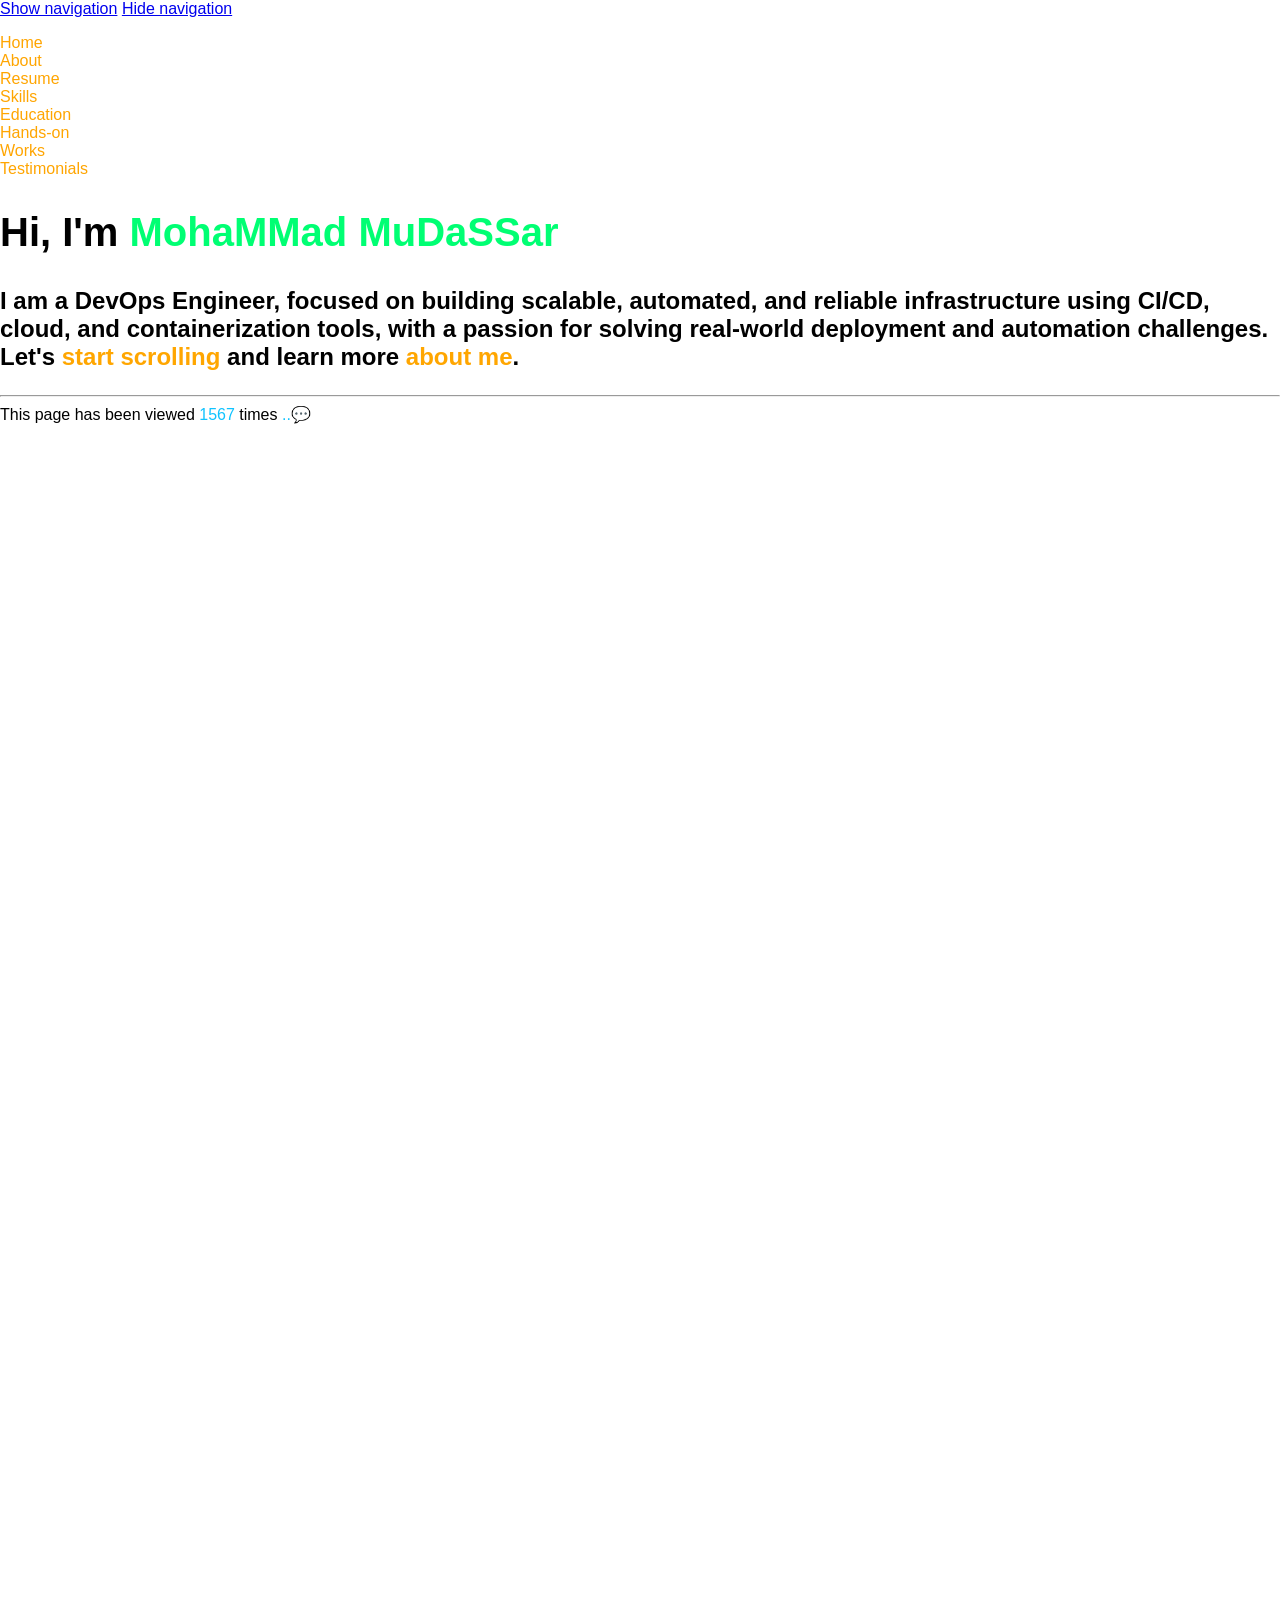
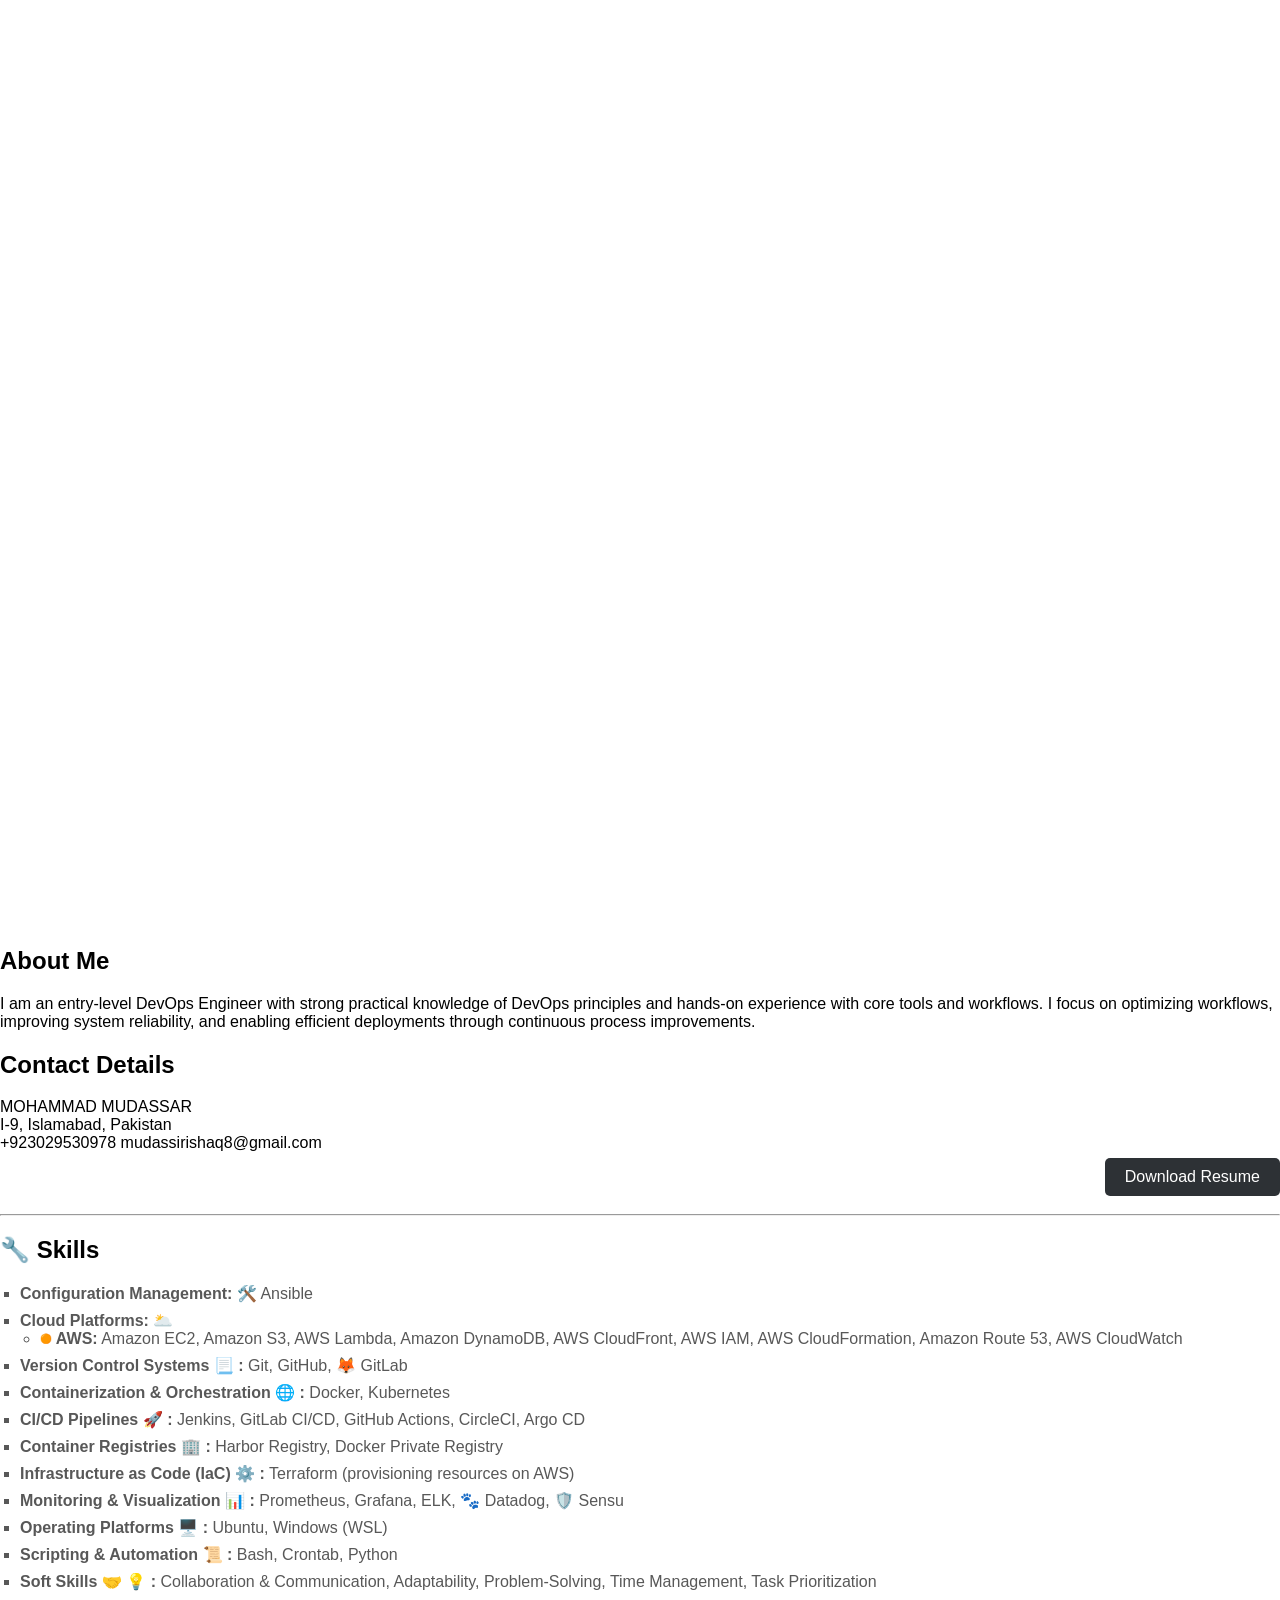
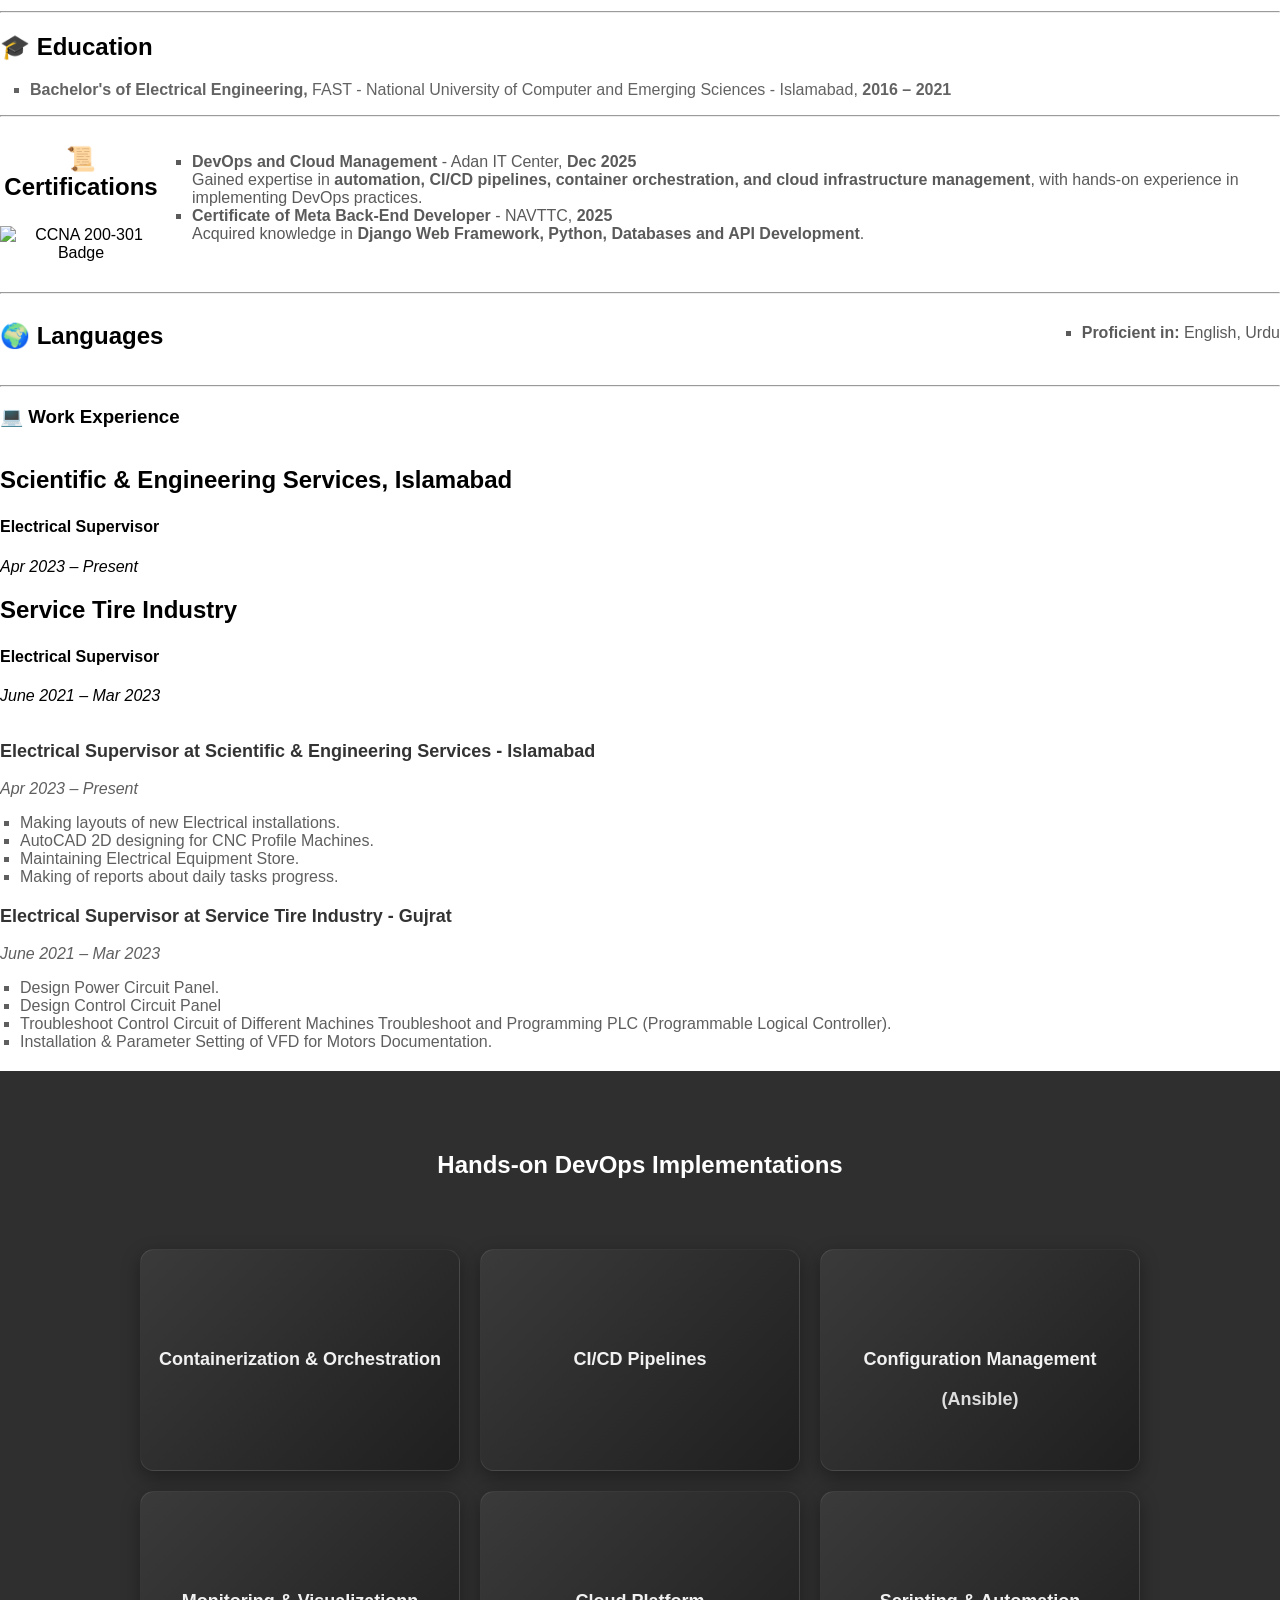
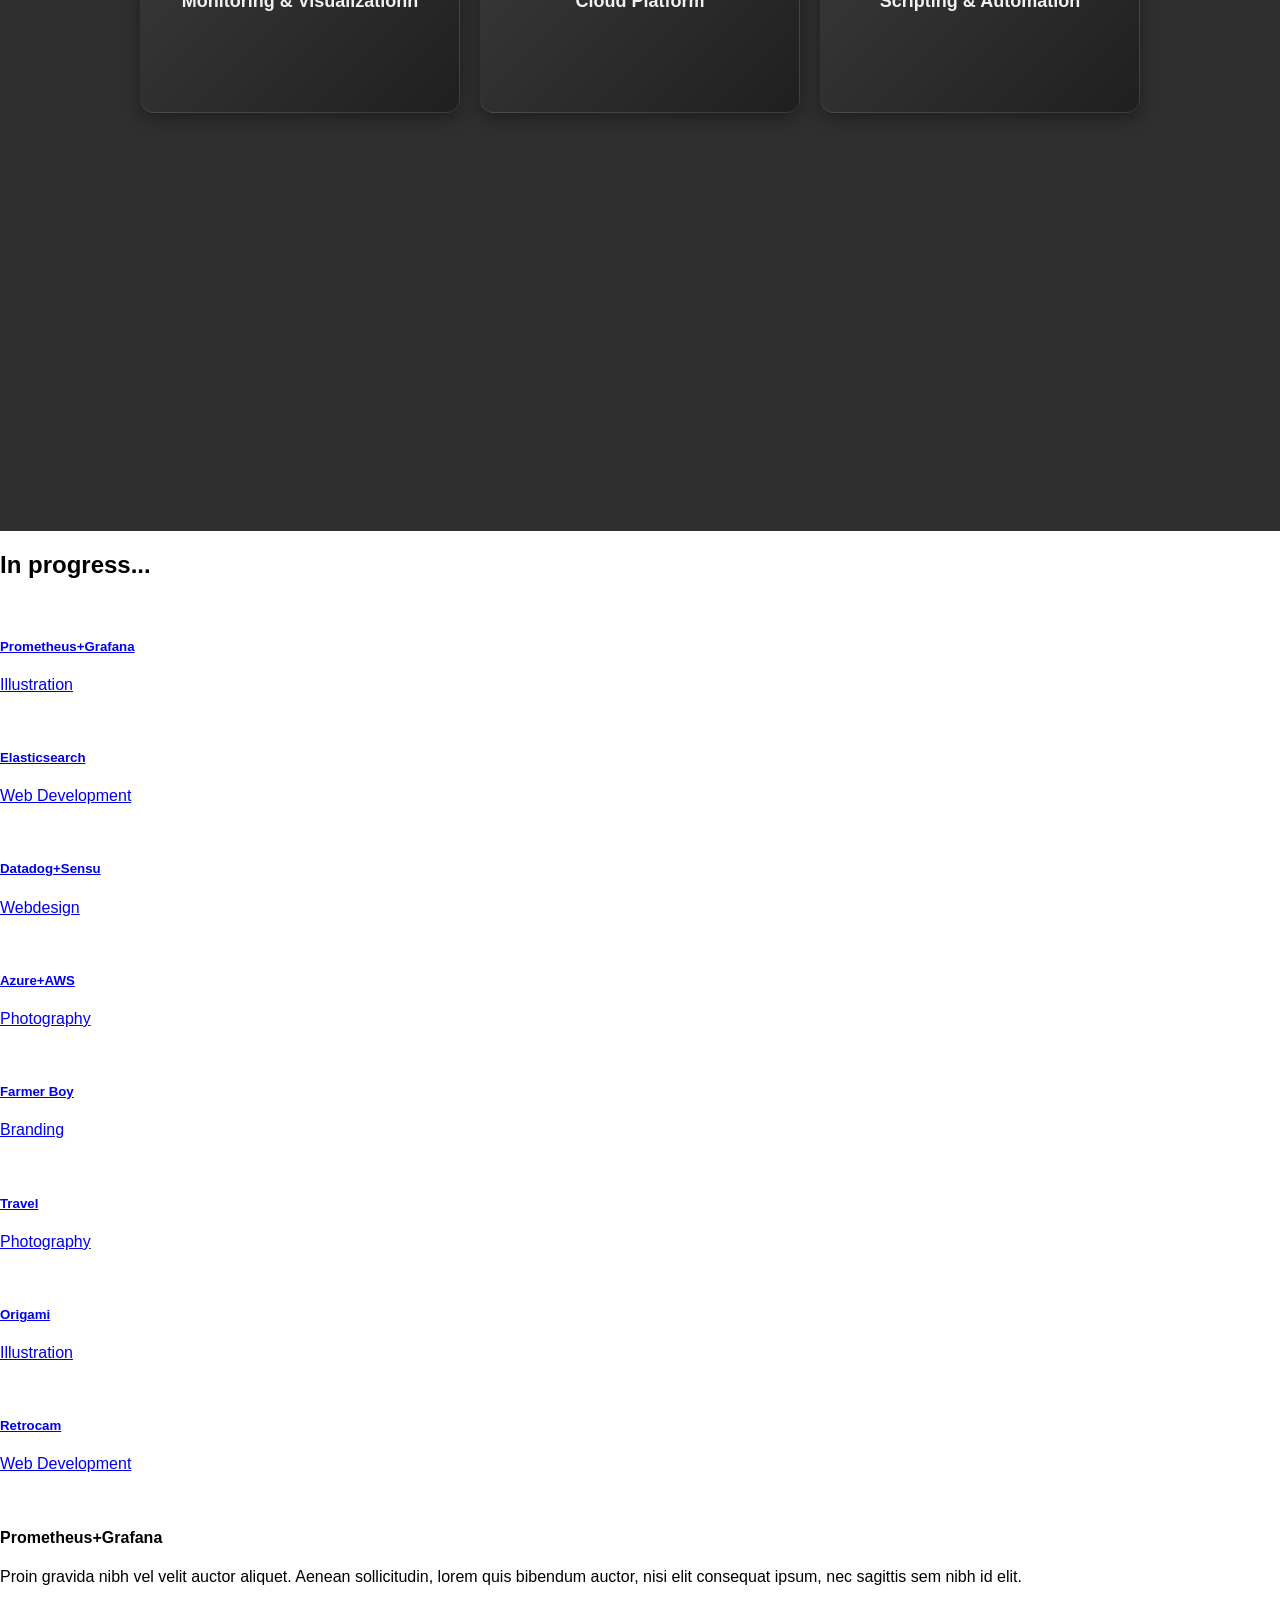
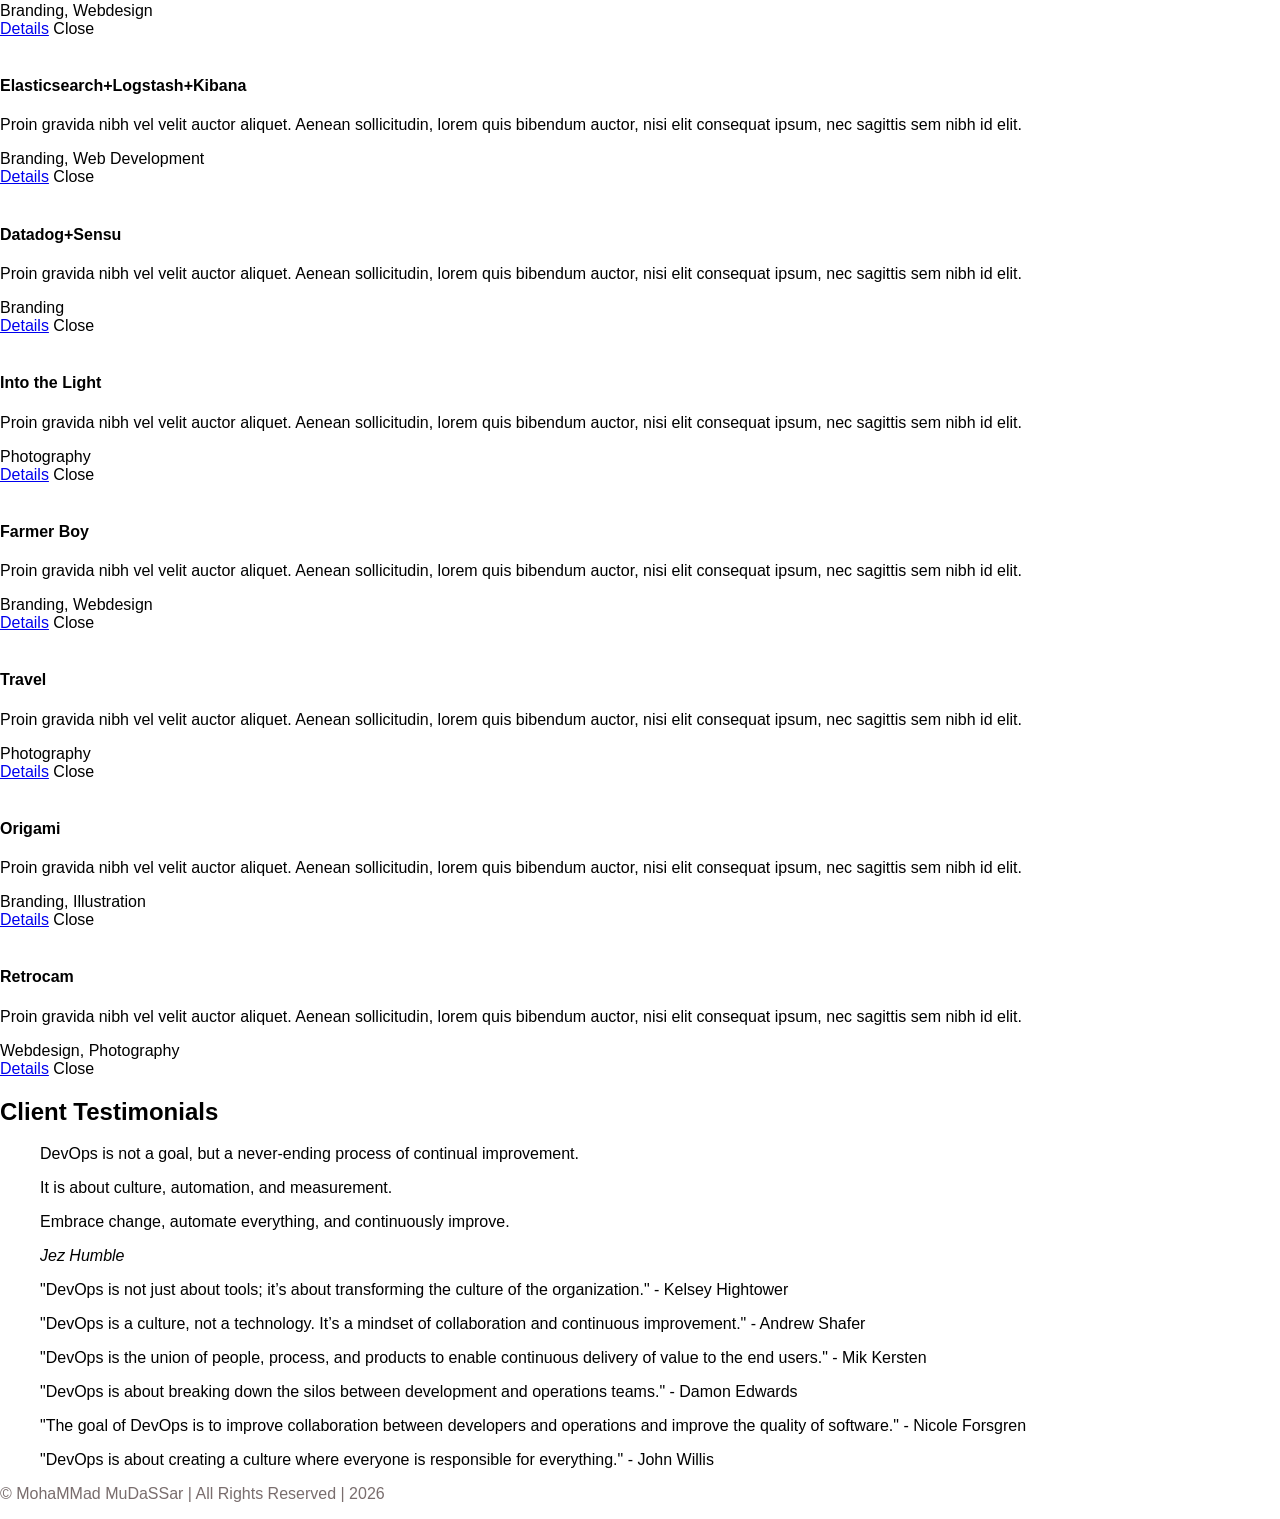
==== commit bb55ba3c: "Update portfolio 3" ====
--- a/index.html
+++ b/index.html
@@ -300,9 +300,9 @@
 
             <!-- Download PDF Button -->
             <div style="margin-top: 10px; display: flex; justify-content: flex-end; position: relative; top: -10px;">
-                <a href="https://drive.google.com/file/d/1VDOgKc1BgDr4UugQFse_5AqeJYJCGXHF/view?usp=drive_link" style="text-decoration: none;">
+                <a href="https://drive.google.com/uc?export=download&id=1VDOgKc1BgDr4UugQFse_5AqeJYJCGXHF" style="text-decoration: none;">
                     <button style="background-color: #2d3135; color: white; padding: 10px 20px; border: none; border-radius: 5px; font-size: 16px; cursor: pointer;">
-                        <i class="fas fa-file-pdf"></i> Resume PDF
+                        <i class="fas fa-file-pdf"></i> Download Resume 
                     </button>
                 </a>
             </div>
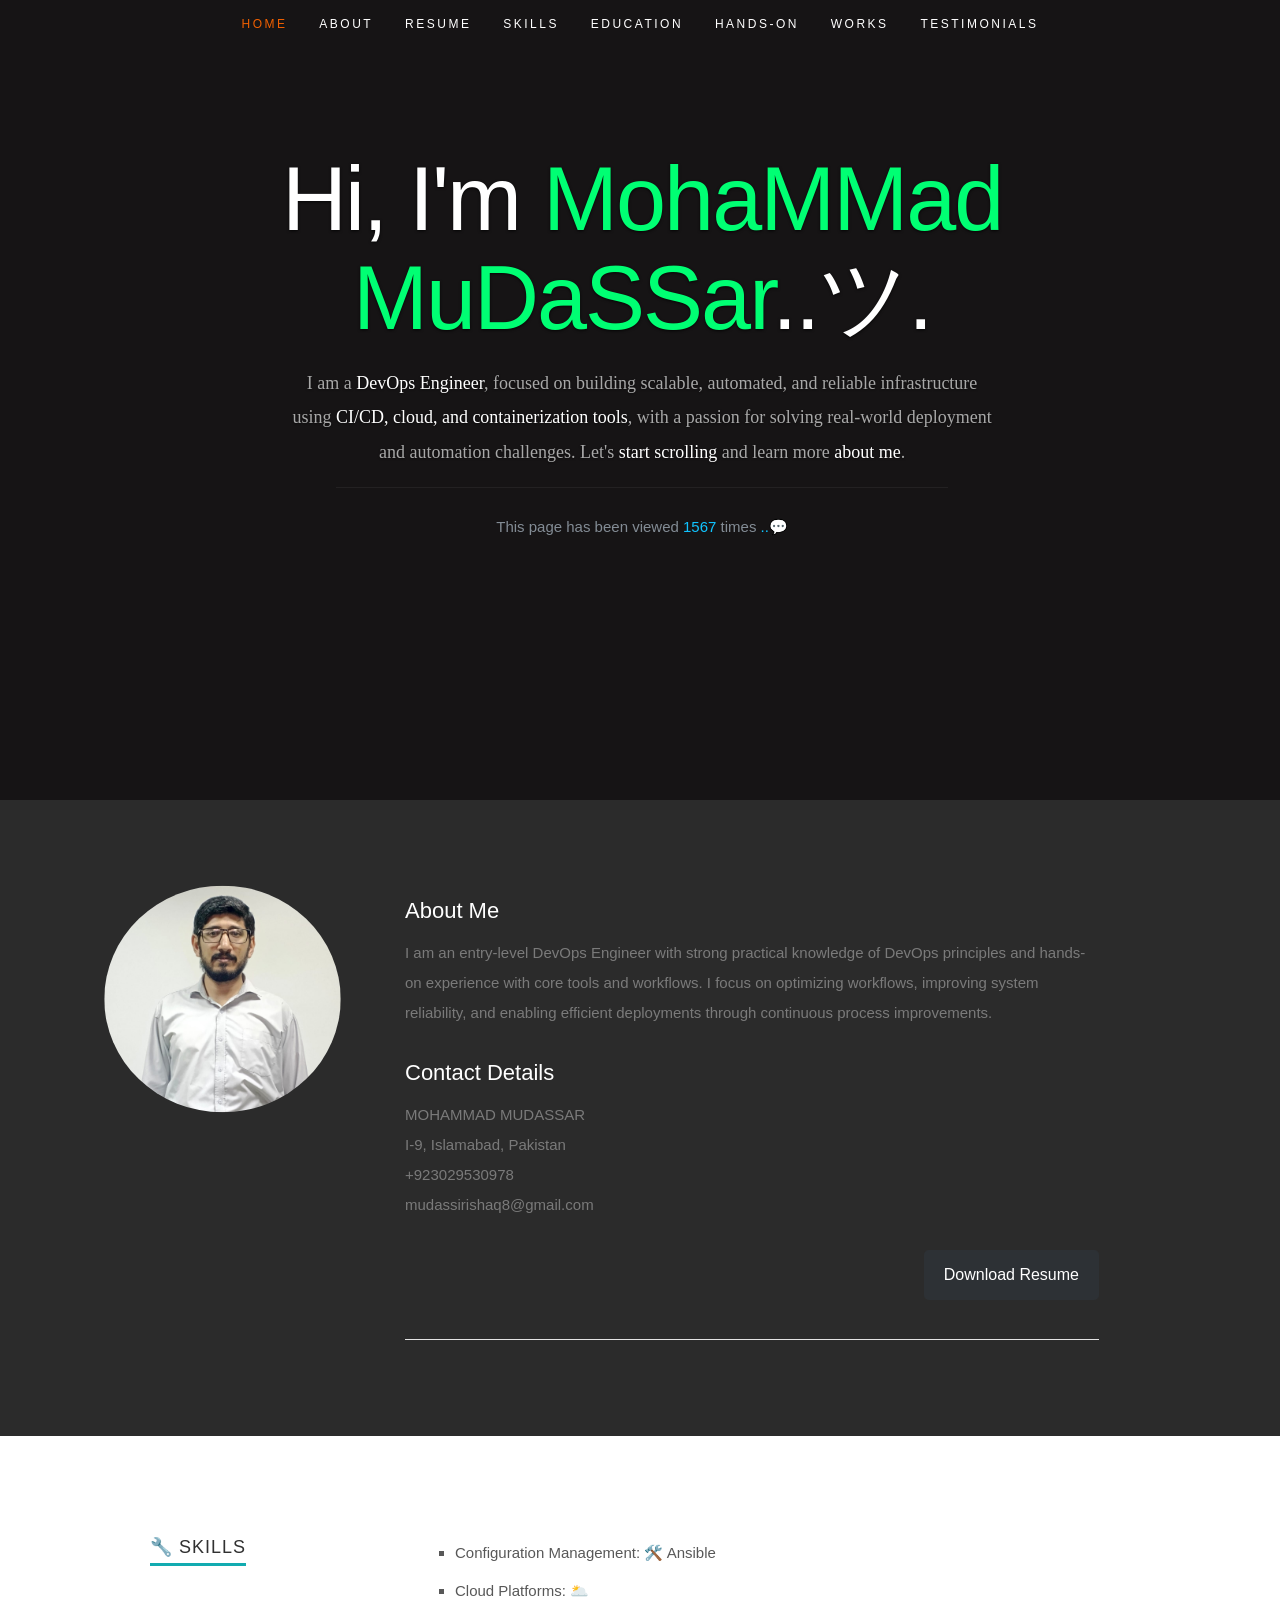
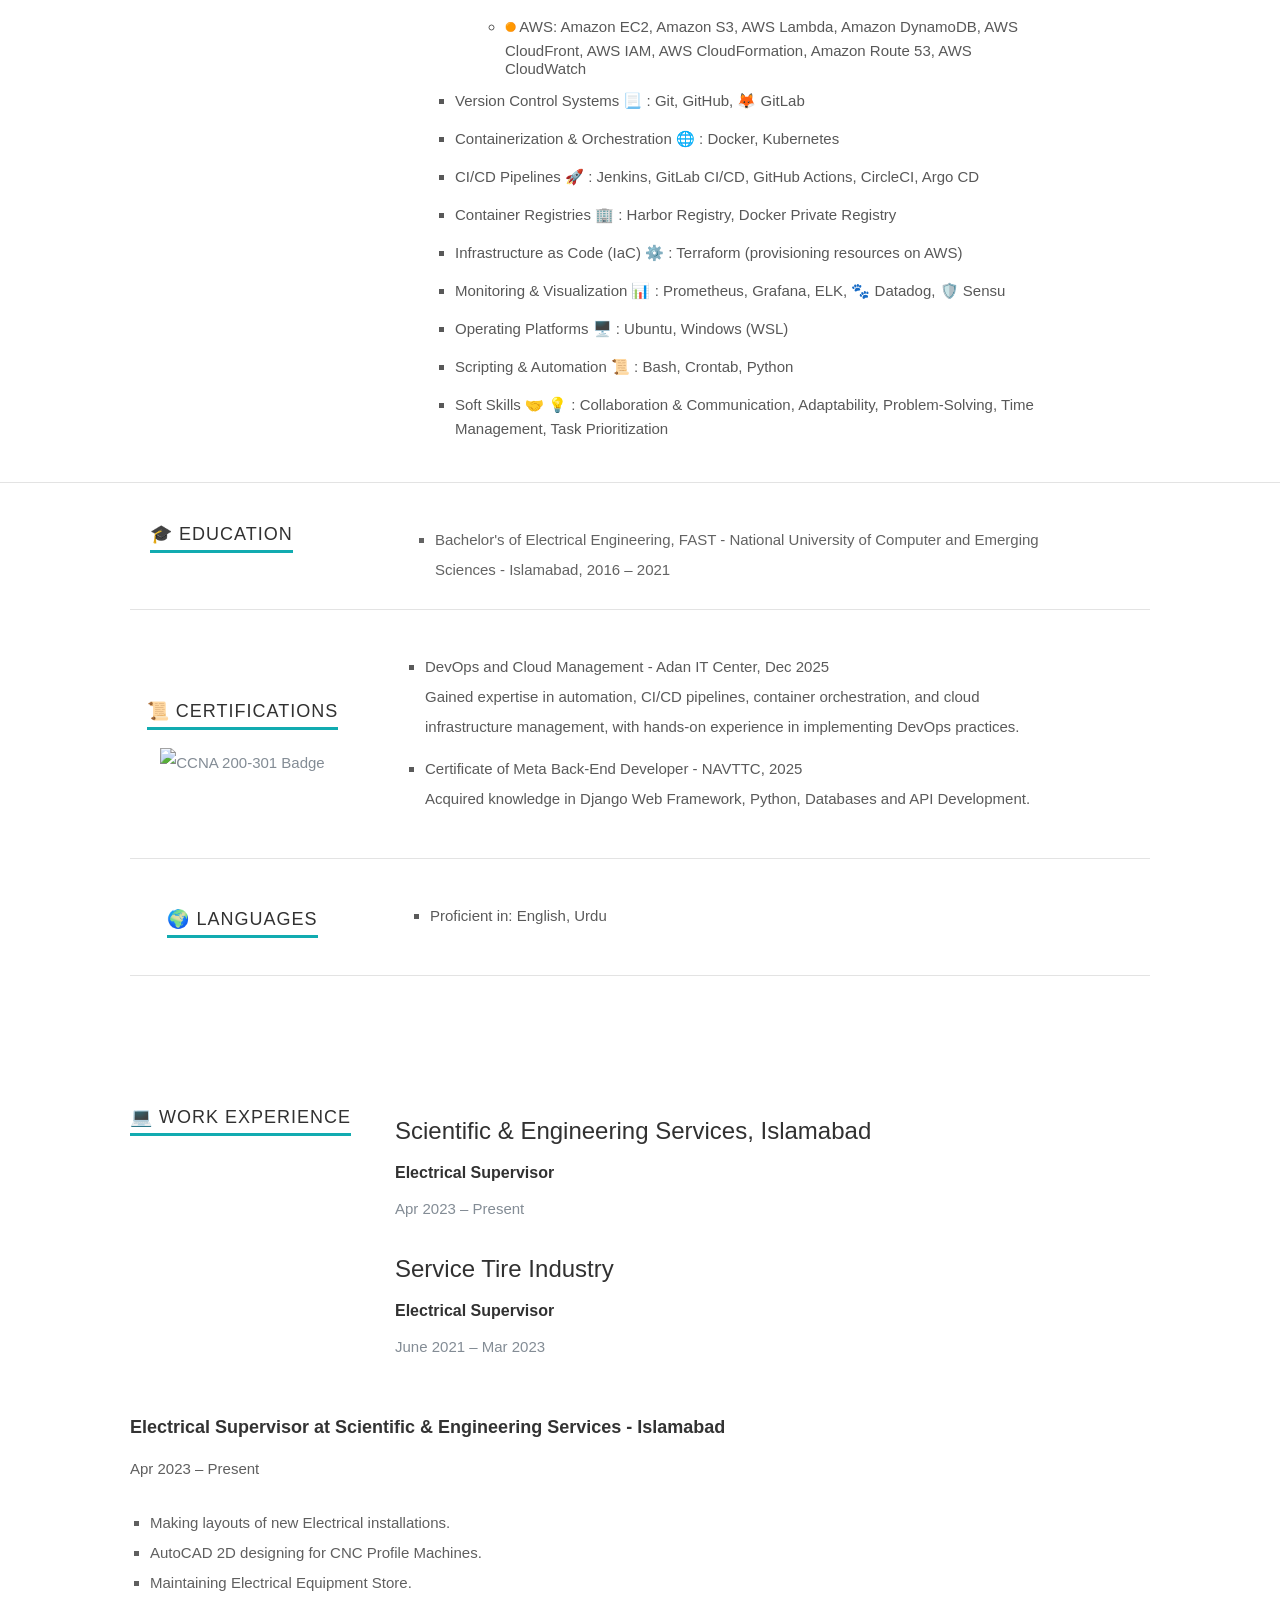
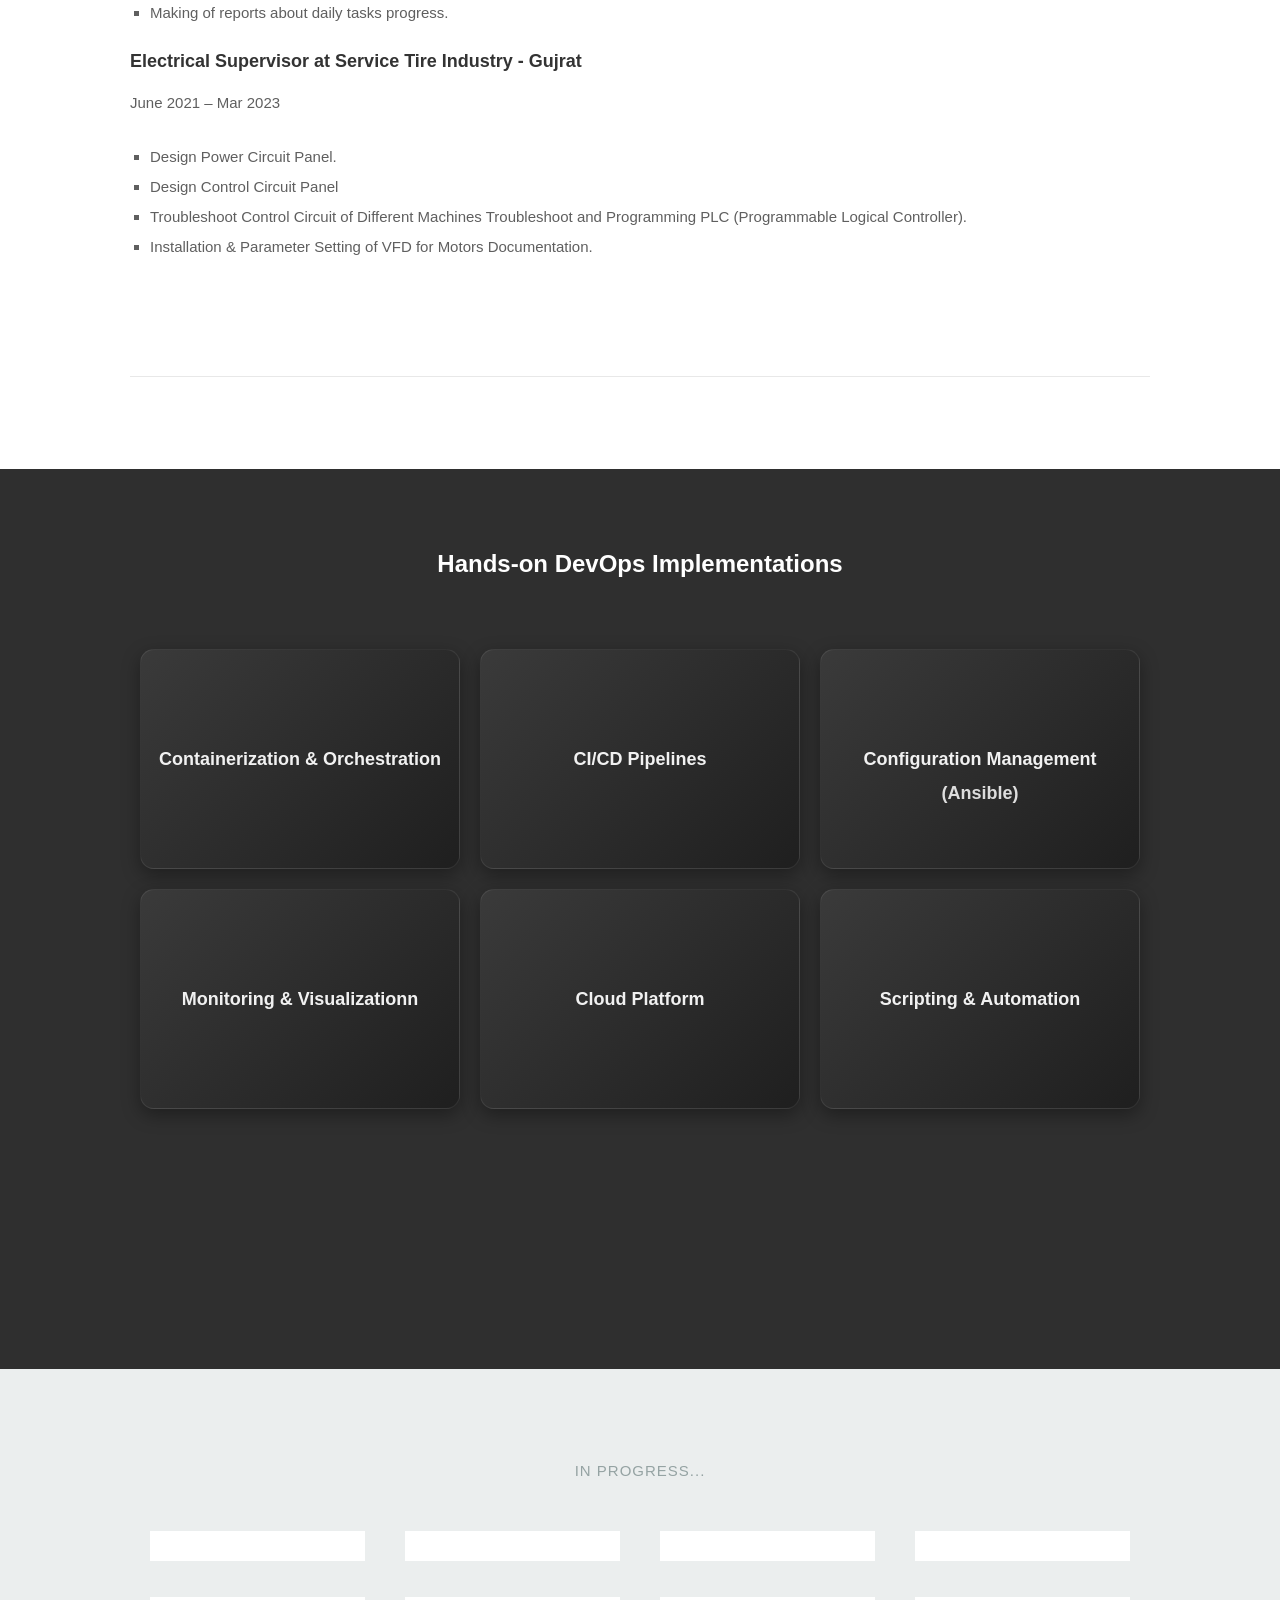
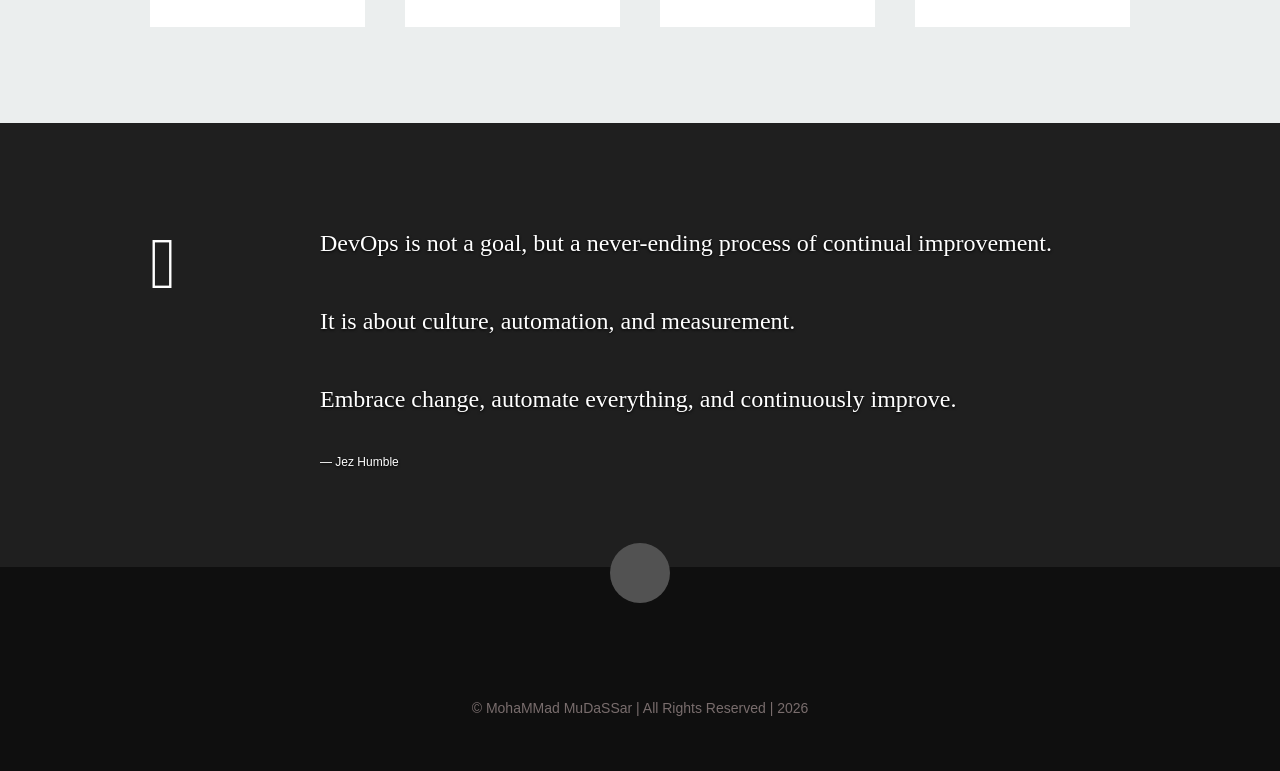
==== commit a50c26b1: "Update portfolio 10" ====
--- a/index.html
+++ b/index.html
@@ -23,7 +23,7 @@
    <link rel="stylesheet" href="css/media-queries.css">
    <link rel="stylesheet" href="css/magnific-popup.css">
 
-   <!-- Script
+   <!-- Scripts
    ================================================== -->
 	<script src="js/modernizr.js"></script>
 
--- a/css/default.css
+++ b/css/default.css
@@ -0,0 +1,803 @@
+/*
+=====================================================================
+*   Ceevee v1.0 Default Stylesheet
+*   url: styleshout.com
+*   03-17-2014
+=====================================================================
+
+TOC:
+a. Webfonts and Icon fonts
+b. Reset
+c. Default Styles
+   1. Basic
+   2. Typography
+   3. Links
+   4. Images
+   5. Buttons
+   6. Forms
+d. Grid
+e. Others
+   1. Clearing
+   2. Misc
+
+=====================================================================  */
+
+/* ------------------------------------------------------------------ */
+/* a. Webfonts and Icon fonts
+ ------------------------------------------------------------------ */
+
+@import url("fonts.css");
+@import url("fontello/css/fontello.css");
+@import url("font-awesome/css/font-awesome.min.css");
+
+/* ------------------------------------------------------------------
+/* b. Reset
+      Adapted from:
+      Normalize.css - https://github.com/necolas/normalize.css/
+      HTML5 Doctor Reset - html5doctor.com/html-5-reset-stylesheet/
+/* ------------------------------------------------------------------ */
+
+html, body, div, span, object, iframe,
+h1, h2, h3, h4, h5, h6, p, blockquote, pre,
+abbr, address, cite, code,
+del, dfn, em, img, ins, kbd, q, samp,
+small, strong, sub, sup, var,
+b, i,
+dl, dt, dd, ol, ul, li,
+fieldset, form, label, legend,
+table, caption, tbody, tfoot, thead, tr, th, td,
+article, aside, canvas, details, figcaption, figure,
+footer, header, hgroup, menu, nav, section, summary,
+time, mark, audio, video {
+   margin: 0;
+   padding: 0;
+   border: 0;
+   outline: 0;
+   font-size: 100%;
+   vertical-align: baseline;
+   background: transparent;
+}
+
+article,aside,details,figcaption,figure,
+footer,header,hgroup,menu,nav,section {
+   display: block;
+}
+
+audio,
+canvas,
+video {
+   display: inline-block;
+}
+
+audio:not([controls]) {
+   display: none;
+   height: 0;
+}
+
+[hidden] { display: none; }
+
+code, kbd, pre, samp {
+   font-family: monospace, serif;
+   font-size: 1em;
+}
+
+pre {
+   white-space: pre;
+   white-space: pre-wrap;
+   word-wrap: break-word;
+}
+
+blockquote, q { quotes: &#8220 &#8220; }
+
+blockquote:before, blockquote:after,
+q:before, q:after {
+   content: '';
+   content: none;
+}
+
+ins {
+   background-color: #ff9;
+   color: #000;
+   text-decoration: none;
+}
+
+mark {
+   background-color: #A7F4F6;
+   color: #555;
+}
+
+del { text-decoration: line-through; }
+
+abbr[title], dfn[title] {
+   border-bottom: 1px dotted;
+   cursor: help;
+}
+
+table {
+   border-collapse: collapse;
+   border-spacing: 0;
+}
+
+
+/* ------------------------------------------------------------------ */
+/* c. Default and Basic Styles
+      Adapted from:
+      Skeleton CSS Framework - http://www.getskeleton.com/
+      Typeplate Typographic Starter Kit - http://typeplate.com/
+/* ------------------------------------------------------------------ */
+
+/*  1. Basic  ------------------------------------------------------- */
+
+*,
+*:before,
+*:after {
+   -moz-box-sizing: border-box;
+   -webkit-box-sizing: border-box;
+   box-sizing: border-box;
+}
+
+html {
+   font-size: 62.5%;
+   -webkit-font-smoothing: antialiased;
+}
+
+body {
+   background: #fff;
+   font-family: 'opensans-regular', sans-serif;
+   font-weight: normal;
+   font-size: 15px;
+   line-height: 30px;
+	color: #838C95;
+
+   -webkit-font-smoothing: antialiased; /* Fix for webkit rendering */
+	-webkit-text-size-adjust: 100%;
+}
+
+/*  2. Typography
+       Vertical rhythm with leading derived from 6
+--------------------------------------------------------------------- */
+
+h1, h2, h3, h4, h5, h6 {
+   color: #313131;
+	font-family: 'opensans-bold', sans-serif;
+   font-weight: normal;
+}
+h1 a, h2 a, h3 a, h4 a, h5 a, h6 a { font-weight: inherit; }
+h1 { font-size: 38px; line-height: 42px; margin-bottom: 12px; letter-spacing: -1px; }
+h2 { font-size: 28px; line-height: 36px; margin-bottom: 6px; }
+h3 { font-size: 22px; line-height: 30px; margin-bottom: 12px; }
+h4 { font-size: 20px; line-height: 30px; margin-bottom: 6px; }
+h5 { font-size: 18px; line-height: 30px; }
+h6 { font-size: 14px; line-height: 30px; }
+.subheader { }
+
+p { margin: 0 0 30px 0; }
+p img { margin: 0; }
+p.lead {
+   font: 19px/36px 'opensans-light', sans-serif;
+   margin-bottom: 18px;
+}
+
+/* for 'em' and 'strong' tags, font-size and line-height should be same with
+the body tag due to rendering problems in some browsers */
+em { font: 15px/30px 'opensans-italic', sans-serif; }
+strong, b { font: 15px/30px 'opensans-bold', sans-serif; }
+small { font-size: 11px; line-height: inherit; }
+
+/*	Blockquotes */
+blockquote {
+   margin: 30px 0px;
+   padding-left: 40px;
+   position: relative;
+}
+blockquote:before {
+   content: "\201C";
+   opacity: 0.45;
+   font-size: 80px;
+   line-height: 0px;
+   margin: 0;
+   font-family: arial, sans-serif;
+
+   position: absolute;
+   top:  30px;
+	left: 0;
+}
+blockquote p {
+   font-family: 'librebaskerville-italic', serif;
+   padding: 0;
+   font-size: 18px;
+   line-height: 36px;
+}
+blockquote cite {
+   display: block;
+   font-size: 12px;
+   font-style: normal;
+   line-height: 18px;
+}
+blockquote cite:before { content: "\2014 \0020"; }
+blockquote cite a,
+blockquote cite a:visited { color: #8B9798; border: none }
+
+/* ---------------------------------------------------------------------
+/*  Pull Quotes Markup
+/*
+    <aside class="pull-quote">
+		<blockquote>
+			<p></p>
+		</blockquote>
+	 </aside>
+/*
+/* --------------------------------------------------------------------- */
+.pull-quote {
+   position: relative;
+	padding: 18px 30px 18px 0px;
+}
+.pull-quote:before,
+.pull-quote:after {
+	height: 1em;
+	opacity: 0.45;
+	position: absolute;
+	font-size: 80px;
+   font-family: Arial, Sans-Serif;
+}
+.pull-quote:before {
+	content: "\201C";
+	top:  33px;
+	left: 0;
+}
+.pull-quote:after {
+	content: '\201D';
+	bottom: -33px;
+	right: 0;
+}
+.pull-quote blockquote {
+   margin: 0;
+}
+.pull-quote blockquote:before {
+   content: none;
+}
+
+/* Abbreviations */
+abbr {
+   font-family: 'opensans-bold', sans-serif;
+	font-variant: small-caps;
+	text-transform: lowercase;
+   letter-spacing: .5px;
+	color: gray;
+}
+abbr:hover { cursor: help; }
+
+/* drop cap */
+.drop-cap:first-letter {
+	float: left;
+	margin: 0;
+	padding: 14px 6px 0 0;
+	font-size: 84px;
+	font-family: /* Copperplate */ 'opensans-bold', sans-serif;
+   line-height: 60px;
+	text-indent: 0;
+	background: transparent;
+	color: inherit;
+}
+
+hr { border: solid #E3E3E3; border-width: 1px 0 0; clear: both; margin: 11px 0 30px; height: 0; }
+
+
+/*  3. Links  ------------------------------------------------------- */
+
+a, a:visited {
+   text-decoration: none;
+   outline: 0;
+   color: #11ABB0;
+
+   -webkit-transition: color .3s ease-in-out;
+   -moz-transition: color .3s ease-in-out;
+   -o-transition: color .3s ease-in-out;
+   transition: color .3s ease-in-out;
+}
+a:hover, a:focus { color: #313131; }
+p a, p a:visited { line-height: inherit; }
+
+
+/*  4. List  --------------------------------------------------------- */
+
+ul, ol { margin-bottom: 24px; margin-top: 12px; }
+ul { list-style: none outside; }
+ol { list-style: decimal; }
+ol, ul.square, ul.circle, ul.disc { margin-left: 30px; }
+ul.square { list-style: square outside; }
+ul.circle { list-style: circle outside; }
+ul.disc { list-style: disc outside; }
+ul ul, ul ol,
+ol ol, ol ul { margin: 6px 0 6px 30px; }
+ul ul li, ul ol li,
+ol ol li, ol ul li { margin-bottom: 6px; }
+li { line-height: 18px; margin-bottom: 12px; }
+ul.large li { }
+li p { }
+
+/* ---------------------------------------------------------------------
+/*  Stats Tab Markup
+
+    <ul class="stats-tabs">
+		<li><a href="#">[value]<b>[name]</b></a></li>
+	 </ul>
+
+    Extend this object into your markup.
+/*
+/* --------------------------------------------------------------------- */
+.stats-tabs {
+   padding: 0;
+   margin: 24px 0;
+}
+.stats-tabs li {
+	display: inline-block;
+	margin: 0 10px 18px 0;
+	padding: 0 10px 0 0;
+	border-right: 1px solid #ccc;
+}
+.stats-tabs li:last-child {
+	margin: 0;
+	padding: 0;
+	border: none;
+}
+.stats-tabs li a {
+	display: inline-block;
+	font-size: 22px;
+	font-family: 'opensans-bold', sans-serif;
+   border: none;
+   color: #313131;
+}
+.stats-tabs li a:hover {
+   color:#11ABB0;
+}
+.stats-tabs li a b {
+	display: block;
+	margin: 6px 0 0 0;
+	font-size: 13px;
+	font-family: 'opensans-regular', sans-serif;
+   color: #8B9798;
+}
+
+/* definition list */
+dl { margin: 12px 0; }
+dt { margin: 0; color:#11ABB0; }
+dd { margin: 0 0 0 20px; }
+
+/* Lining Definition Style Markup */
+.lining dt,
+.lining dd {
+	display: inline;
+	margin: 0;
+}
+.lining dt + dt:before,
+.lining dd + dt:before {
+	content: "\A";
+	white-space: pre;
+}
+.lining dd + dd:before {
+	content: ", ";
+}
+.lining dd:before {
+	content: ": ";
+	margin-left: -0.2em;
+}
+
+/* Dictionary Definition Style Markup */
+.dictionary-style dt {
+	display: inline;
+	counter-reset: definitions;
+}
+.dictionary-style dt + dt:before {
+	content: ", ";
+	margin-left: -0.2em;
+}
+.dictionary-style dd {
+	display: block;
+	counter-increment: definitions;
+}
+.dictionary-style dd:before {
+	content: counter(definitions, decimal) ". ";
+}
+
+/* Pagination */
+.pagination {
+   margin: 36px auto;
+   text-align: center;
+}
+.pagination ul li {
+   display: inline-block;
+   margin: 0;
+   padding: 0;
+}
+.pagination .page-numbers {
+   font: 15px/18px 'opensans-bold', sans-serif;
+   display: inline-block;
+   padding: 6px 10px;
+   margin-right: 3px;
+   margin-bottom: 6px;
+	color: #6E757C;
+	background-color: #E6E8EB;
+
+	-webkit-transition: all 200ms ease-in-out;
+	-moz-transition: all 200ms ease-in-out;
+	-o-transition: all 200ms ease-in-out;
+	-ms-transition: all 200ms ease-in-out;
+	transition: all 200ms ease-in-out;
+
+   -moz-border-radius: 3px;
+   -webkit-border-radius: 3px;
+   -khtml-border-radius: 3px;
+	border-radius: 3px;
+}
+.pagination .page-numbers:hover {
+   background: #838A91;
+   color: #fff;
+}
+.pagination .current,
+.pagination .current:hover {
+   background-color: #11ABB0;
+   color: #fff;
+}
+.pagination .inactive,
+.pagination .inactive:hover {
+   background-color: #E6E8EB;
+	color: #A9ADB2;
+}
+.pagination .prev, .pagination .next {}
+
+/*  5. Images  --------------------------------------------------------- */
+
+img {
+   max-width: 100%;
+   height: auto;
+}
+img.pull-right { margin: 12px 0px 0px 18px; }
+img.pull-left { margin: 12px 18px 0px 0px; }
+
+/*  6. Buttons  --------------------------------------------------------- */
+
+.button,
+.button:visited,
+button,
+input[type="submit"],
+input[type="reset"],
+input[type="button"] {
+   font: 16px/30px 'opensans-bold', sans-serif;
+   background: #11ABB0;
+   display: inline-block;
+	text-decoration: none;
+   letter-spacing: 0;
+   color: #fff;
+	padding: 12px 20px;
+	margin-bottom: 18px;
+   border: none;
+   cursor: pointer;
+   height: auto;
+
+   -webkit-transition: all .2s ease-in-out;
+	-moz-transition: all .2s ease-in-out;
+	-o-transition: all .2s ease-in-out;
+	-ms-transition: all .2s ease-in-out;
+	transition: all .2s ease-in-out;
+
+   -moz-border-radius: 3px;
+   -webkit-border-radius: 3px;
+   -khtml-border-radius: 3px;
+   border-radius: 3px;
+}
+
+.button:hover,
+button:hover,
+input[type="submit"]:hover,
+input[type="reset"]:hover,
+input[type="button"]:hover {
+   background: #3d4145;
+   color: #fff;
+}
+
+.button:active,
+button:active,
+input[type="submit"]:active,
+input[type="reset"]:active,
+input[type="button"]:active {
+   background: #3d4145;
+   color: #fff;
+}
+
+.button.full-width,
+button.full-width,
+input[type="submit"].full-width,
+input[type="reset"].full-width,
+input[type="button"].full-width {
+	width: 100%;
+	padding-left: 0 !important;
+	padding-right: 0 !important;
+	text-align: center;
+}
+
+/* Fix for odd Mozilla border & padding issues */
+button::-moz-focus-inner,
+input::-moz-focus-inner {
+    border: 0;
+    padding: 0;
+}
+
+
+/*  7. Forms  --------------------------------------------------------- */
+
+form { margin-bottom: 24px; }
+fieldset { margin-bottom: 24px; }
+
+input[type="text"],
+input[type="password"],
+input[type="email"],
+textarea,
+select {
+   display: block;
+   padding: 18px 15px;
+   margin: 0 0 24px 0;
+   border: 0;
+   outline: none;
+   vertical-align: middle;
+   min-width: 225px;
+	max-width: 100%;
+   font-size: 15px;
+   line-height: 24px;
+	color: #647373;
+	background: #D3D9D9;
+
+}
+
+/* select { padding: 0;
+   width: 220px;
+   } */
+
+input[type="text"]:focus,
+input[type="password"]:focus,
+input[type="email"]:focus,
+textarea:focus {
+   color: #B3B7BC;
+	background-color: #3d4145;
+}
+
+textarea { min-height: 220px; }
+
+label,
+legend {
+   font: 16px/24px 'opensans-bold', sans-serif;
+	margin: 12px 0;
+   color: #3d4145;
+   display: block;
+}
+label span,
+legend span {
+	color: #8B9798;
+   font: 14px/24px 'opensans-regular', sans-serif;
+}
+
+input[type="checkbox"],
+input[type="radio"] {
+    font-size: 15px;
+    color: #737373;
+}
+
+input[type="checkbox"] { display: inline; }
+
+/* ------------------------------------------------------------------ */
+/* d. Grid
+---------------------------------------------------------------------
+   gutter = 40px.
+/* ------------------------------------------------------------------ */
+
+/* default
+--------------------------------------------------------------- */
+.row {
+   width: 96%;
+   max-width: 1020px;
+   margin: 0 auto;
+}
+/* fixed width for IE8 */
+.ie .row { width: 1000px ; }
+
+.narrow .row { max-width: 980px; }
+
+.row .row { width: auto; max-width: none; margin: 0 -20px; }
+
+/* row clearing */
+.row:before,
+.row:after {
+    content: " ";
+    display: table;
+}
+.row:after {
+    clear: both;
+}
+
+.column, .columns {
+   position: relative;
+   padding: 0 20px;
+   min-height: 1px;
+   float: left;
+}
+.column.centered, .columns.centered  {
+    float: none;
+    margin: 0 auto;
+}
+
+/* removed gutters */
+.row.collapsed > .column,
+.row.collapsed > .columns,
+.column.collapsed, .columns.collapsed  { padding: 0; }
+
+[class*="column"] + [class*="column"]:last-child { float: right; }
+[class*="column"] + [class*="column"].end { float: right; }
+
+/* column widths */
+.row .one         { width: 8.33333%; }
+.row .two         { width: 16.66667%; }
+.row .three       { width: 25%; }
+.row .four        { width: 33.33333%; }
+.row .five        { width: 41.66667%; }
+.row .six         { width: 50%; }
+.row .seven       { width: 58.33333%; }
+.row .eight       { width: 66.66667%; }
+.row .nine        { width: 75%; }
+.row .ten         { width: 83.33333%; }
+.row .eleven      { width: 91.66667%; }
+.row .twelve      { width: 100%; }
+
+/* Offsets */
+.row .offset-1    { margin-left: 8.33333%; }
+.row .offset-2    { margin-left: 16.66667%; }
+.row .offset-3    { margin-left: 25%; }
+.row .offset-4    { margin-left: 33.33333%; }
+.row .offset-5    { margin-left: 41.66667%; }
+.row .offset-6    { margin-left: 50%; }
+.row .offset-7    { margin-left: 58.33333%; }
+.row .offset-8    { margin-left: 66.66667%; }
+.row .offset-9    { margin-left: 75%; }
+.row .offset-10   { margin-left: 83.33333%; }
+.row .offset-11   { margin-left: 91.66667%; }
+
+/* Push/Pull */
+.row .push-1      { left: 8.33333%; }
+.row .pull-1      { right: 8.33333%; }
+.row .push-2      { left: 16.66667%; 	}
+.row .pull-2      { right: 16.66667%; }
+.row .push-3      { left: 25%; }
+.row .pull-3      { right: 25%;	}
+.row .push-4      { left: 33.33333%; }
+.row .pull-4      { right: 33.33333%; }
+.row .push-5      { left: 41.66667%; }
+.row .pull-5      { right: 41.66667%; }
+.row .push-6      { left: 50%; }
+.row .pull-6      { right: 50%; }
+.row .push-7      { left: 58.33333%; }
+.row .pull-7      { right: 58.33333%; }
+.row .push-8      { left: 66.66667%; 	}
+.row .pull-8      { right: 66.66667%; }
+.row .push-9      { left: 75%; }
+.row .pull-9      { right: 75%; }
+.row .push-10     { left: 83.33333%; }
+.row .pull-10     { right: 83.33333%; }
+.row .push-11     { left: 91.66667%; }
+.row .pull-11     { right: 91.66667%; }
+
+/* block grids
+--------------------------------------------------------------------- */
+.bgrid-sixths [class*="column"]   { width: 16.66667%; }
+.bgrid-quarters [class*="column"] { width: 25%; }
+.bgrid-thirds [class*="column"]   { width: 33.33333%; }
+.bgrid-halves [class*="column"]   { width: 50%; }
+
+[class*="bgrid"] [class*="column"] + [class*="column"]:last-child { float: left; }
+
+/* Left clearing for block grid columns - columns that changes width in
+different screen sizes. Allows columns with different heights to align
+properly.
+--------------------------------------------------------------------- */
+.first { clear: left; }   /* first column in default screen */
+.s-first { clear: none; } /* first column in smaller screens */
+
+/* smaller screens
+--------------------------------------------------------------- */
+@media only screen and (max-width: 900px) {
+
+   /* block grids on small screens */
+   .s-bgrid-sixths [class*="column"]   { width: 16.66667%; }
+   .s-bgrid-quarters [class*="column"] { width: 25%; }
+   .s-bgrid-thirds [class*="column"]   { width: 33.33333%; }
+   .s-bgrid-halves [class*="column"]   { width: 50%; }
+
+   /* block grids left clearing */
+   .first { clear: none; }
+   .s-first { clear: left; }
+
+}
+
+/* mobile wide/smaller tablets
+--------------------------------------------------------------- */
+@media only screen and (max-width: 767px) {
+
+   .row {
+	   width: 460px;
+	   margin: 0 auto;
+      padding: 0;
+	}
+   .column, .columns {
+	   width: auto !important;
+	   float: none;
+	   margin-left: 0;
+	   margin-right: 0;
+      padding: 0 30px;
+   }
+   .row .row { width: auto; max-width: none; margin: 0 -30px; }
+
+   [class*="column"] + [class*="column"]:last-child { float: none; }
+   [class*="bgrid"] [class*="column"] + [class*="column"]:last-child { float: none; }
+
+   /* Offsets */
+   .row .offset-1    { margin-left: 0%; }
+   .row .offset-2    { margin-left: 0%; }
+   .row .offset-3    { margin-left: 0%; }
+   .row .offset-4    { margin-left: 0%; }
+   .row .offset-5    { margin-left: 0%; }
+   .row .offset-6    { margin-left: 0%; }
+   .row .offset-7    { margin-left: 0%; }
+   .row .offset-8    { margin-left: 0%; }
+   .row .offset-9    { margin-left: 0%; }
+   .row .offset-10   { margin-left: 0%; }
+   .row .offset-11   { margin-left: 0%; }
+}
+
+/* mobile narrow
+--------------------------------------------------------------- */
+@media only screen and (max-width: 460px) {
+
+   .row { width: auto; }
+
+}
+
+/* larger screens
+--------------------------------------------------------------- */
+@media screen and (min-width: 1200px) {
+
+   .wide .row { max-width: 1180px; }
+
+}
+
+/* ------------------------------------------------------------------ */
+/* e. Others
+/* ------------------------------------------------------------------ */
+
+/*  1. Clearing
+    (http://nicolasgallagher.com/micro-clearfix-hack/
+--------------------------------------------------------------------- */
+
+.cf:before,
+.cf:after {
+    content: " ";
+    display: table;
+}
+.cf:after {
+    clear: both;
+}
+
+/*  2. Misc -------------------------------------------------------- */
+
+.remove-bottom { margin-bottom: 0 !important; }
+.half-bottom { margin-bottom: 12px !important; }
+.add-bottom { margin-bottom: 24px !important; }
+.no-border { border: none; }
+
+.text-center  { text-align: center !important; }
+.text-left    { text-align: left !important; }
+.text-right   { text-align: right !important; }
+.pull-left    { float: left !important; }
+.pull-right   { float: right !important; }
+.align-center {
+	margin-left: auto !important;
+	margin-right: auto !important;
+	text-align: center !important;
+}
--- a/css/layout.css
+++ b/css/layout.css
@@ -0,0 +1,1005 @@
+/*
+=====================================================================
+*   Ceevee v1.0 Layout Stylesheet
+*   url: styleshout.com
+*   03-18-2014
+=====================================================================
+
+   TOC:
+   a. General Styles
+   b. Header Styles
+   c. About Section
+   d. Resume Section
+   e. Portfolio Section
+   f. Call To Action Section
+   g. Testimonials Section
+   h. Contact Section
+   i. Footer
+
+===================================================================== */
+
+/* ------------------------------------------------------------------ */
+/* a. General Styles
+/* ------------------------------------------------------------------ */
+
+body { background: #0f0f0f; }
+
+/* ------------------------------------------------------------------ */
+/* b. Header Styles
+/* ------------------------------------------------------------------ */
+
+header {
+   position: relative;
+   height: 800px;
+   min-height: 500px;
+   width: 100%;
+   background: #161415 url(../images/header-background.jpg) no-repeat top center;
+   background-size: cover !important;
+	-webkit-background-size: cover !important;
+   text-align: center;
+   overflow: hidden;
+}
+
+/* vertically center banner section */
+header:before {
+   content: '';
+   display: inline-block;
+   vertical-align: middle;
+   height: 100%;
+}
+header .banner {
+   display: inline-block;
+   vertical-align: middle;
+   margin: 0 auto;
+   width: 85%;
+   padding-bottom: 30px;s
+   text-align: center;
+}
+
+header .banner-text { width: 100%; }
+header .banner-text h1 {
+   font: 90px/1.1em 'opensans-bold', sans-serif;
+   color: #fff;
+   letter-spacing: -2px;
+   margin: 0 auto 18px auto;
+   text-shadow: 0px 1px 3px rgba(0, 0, 0, .8);
+}
+header .banner-text h3 {
+   font: 18px/1.9em 'librebaskerville-regular', serif;
+   color: #A8A8A8;
+   margin: 0 auto;
+   width: 70%;
+   text-shadow: 0px 1px 2px rgba(0, 0, 0, .5);
+}
+header .banner-text h3 span,
+header .banner-text h3 a {
+   color: #fff;
+}
+header .banner-text hr {
+   width: 60%;
+   margin: 18px auto 24px auto;
+   border-color: #2F2D2E;
+   border-color: rgba(150, 150, 150, .1);
+}
+
+/* header social links */
+header .social {
+   margin: 24px 0;
+   padding: 0;
+   font-size: 30px;
+   text-shadow: 0px 1px 2px rgba(0, 0, 0, .8);
+}
+header .social li {
+   display: inline-block;
+   margin: 0 15px;
+   padding: 0;
+}
+header .social li a { color: #fff; }
+header .social li a:hover { color: #11ABB0; }
+
+/* scrolldown link */
+header .scrolldown a {
+   position: absolute;
+   bottom: 30px;
+   left: 50%;
+   margin-left: -29px;
+   color: #fff;
+   display: block;
+   height: 42px;
+   width: 42px;
+   font-size: 42px;
+   line-height: 42px;
+   color: #fff;
+   border-radius: 100%;
+
+   -webkit-transition: all .3s ease-in-out;
+   -moz-transition: all .3s ease-in-out;
+   -o-transition: all .3s ease-in-out;
+   transition: all .3s ease-in-out;
+}
+header .scrolldown a:hover { color: #11ABB0; }
+
+/* primary navigation
+--------------------------------------------------------------------- */
+#nav-wrap ul, #nav-wrap li, #nav-wrap a {
+	 margin: 0;
+	 padding: 0;
+	 border: none;
+	 outline: none;
+}
+
+/* nav-wrap */
+#nav-wrap {
+   font: 12px 'opensans-bold', sans-serif;
+   width: 100%;
+   text-transform: uppercase;
+   letter-spacing: 2.5px;
+   margin: 0 auto;
+   z-index: 100;
+   position: fixed;
+   left: 0;
+   top: 0;
+}
+.opaque { background-color: #333; }
+
+/* hide toggle button */
+#nav-wrap > a.mobile-btn { display: none; }
+
+ul#nav {
+   min-height: 48px;
+   width: auto;
+
+   /* center align the menu */
+   text-align: center;
+}
+ul#nav li {
+   position: relative;
+   list-style: none;
+   height: 48px;
+   display: inline-block;
+}
+
+/* Links */
+ul#nav li a {
+
+/* 8px padding top + 8px padding bottom + 32px line-height = 48px */
+
+   display: inline-block;
+   padding: 8px 13px;
+   line-height: 32px;
+	text-decoration: none;
+   text-align: left;
+   color: #fff;
+
+	-webkit-transition: color .2s ease-in-out;
+	-moz-transition: color .2s ease-in-out;
+	-o-transition: color .2s ease-in-out;
+	-ms-transition: color .2s ease-in-out;
+	transition: color .2s ease-in-out;
+}
+
+ul#nav li a:active { background-color: transparent !important; }
+ul#nav li.current a { color: #F06000; }
+
+
+/* ------------------------------------------------------------------ */
+/* c. About Section
+/* ------------------------------------------------------------------ */
+
+#about {
+   background: #2B2B2B;
+   padding-top: 96px;
+   padding-bottom: 66px;
+   overflow: hidden;
+}
+
+#about a, #about a:visited  { color: #fff; }
+#about a:hover, #about a:focus { color: #11ABB0; }
+
+#about h2 {
+   font: 22px/30px 'opensans-bold', sans-serif;
+   color: #fff;
+   margin-bottom: 12px;
+}
+#about p {
+   line-height: 30px;
+   color: #7A7A7A;
+}
+#about .profile-pic {
+   position: relative;
+   width: 120px;
+   height: 120px;
+   border-radius: 100%;
+}
+#about .contact-details { width: 41.66667%; }
+#about .download {
+   width: 58.33333%;
+   padding-top: 6px;
+}
+#about .main-col { padding-right: 5%; }
+#about .download .button {
+   margin-top: 6px;
+   background: #444;
+}
+#about .download .button:hover {
+   background: #fff;
+   color: #2B2B2B;
+}
+#about .download .button i {
+   margin-right: 15px;
+   font-size: 20px;
+}
+
+
+/* ------------------------------------------------------------------ */
+/* d. Resume Section
+/* ------------------------------------------------------------------ */
+
+#resume {
+   background: #fff;
+   padding-top: 90px;
+   padding-bottom: 72px;
+   overflow: hidden;
+}
+
+#resume a, #resume a:visited  { color: #11ABB0; }
+#resume a:hover, #resume a:focus { color: #313131; }
+
+#resume h1 {
+   font: 18px/24px 'opensans-bold', sans-serif;
+   text-transform: uppercase;
+   letter-spacing: 1px;
+}
+#resume h1 span {
+   border-bottom: 3px solid #11ABB0;
+   padding-bottom: 6px;
+}
+#resume h3 {
+   font: 25px/30px 'opensans-bold', sans-serif;
+}
+
+#resume .header-col { padding-top: 9px; }
+#resume .main-col { padding-right: 10%; }
+
+.education, .work {
+   margin-bottom: 48px;
+   padding-bottom: 24px;
+   border-bottom: 1px solid #E8E8E8;
+}
+#resume .info {
+   font: 16px/24px 'librebaskerville-italic', serif;
+   color: #6E7881;
+   margin-bottom: 18px;
+   margin-top: 9px;
+}
+#resume .info span {
+   margin-right: 5px;
+   margin-left: 5px;
+}
+#resume .date {
+   font: 15px/24px 'opensans-regular', sans-serif;
+   margin-top: 6px;
+}
+
+/*----------------------------------------------*/
+/*	Skill Bars
+/*----------------------------------------------*/
+
+.bars {
+	width: 95%;
+	float: left;
+	padding: 0;
+	text-align: left;
+}
+.bars .skills {
+  	margin-top: 36px;
+   list-style: none;
+}
+.bars li {
+   position: relative;
+  	margin-bottom: 60px;
+  	background: #ccc;
+  	height: 42px;
+  	border-radius: 3px;
+}
+.bars li em {
+	font: 15px 'opensans-bold', sans-serif;
+   color: #313131;
+	text-transform: uppercase;
+   letter-spacing: 2px;
+	font-weight: normal;
+   position: relative;
+	top: -36px;
+}
+.bar-expand {
+   position: absolute;
+   left: 0;
+   top: 0;
+
+   margin: 0;
+   padding-right: 24px;
+  	background: #313131;
+   display: inline-block;
+  	height: 42px;
+   line-height: 42px;
+   border-radius: 3px 0 0 3px;
+}
+
+.photoshop {
+  	width: 60%;
+  	-moz-animation: photoshop 2s ease;
+  	-webkit-animation: photoshop 2s ease;
+}
+.illustrator {
+  	width: 55%;
+  	-moz-animation: illustrator 2s ease;
+  	-webkit-animation: illustrator 2s ease;
+}
+.wordpress {
+  	width: 50%;
+  	-moz-animation: wordpress 2s ease;
+  	-webkit-animation: wordpress 2s ease;
+}
+.css {
+  	width: 90%;
+  	-moz-animation: css 2s ease;
+  	-webkit-animation: css 2s ease;
+}
+.html5 {
+  	width: 80%;
+  	-moz-animation: html5 2s ease;
+  	-webkit-animation: html5 2s ease;
+}
+.jquery {
+  	width: 50%;
+  	-moz-animation: jquery 2s ease;
+  	-webkit-animation: jquery 2s ease;
+}
+
+@-moz-keyframes photoshop {
+  0%   { width: 0px;  }
+  100% { width: 60%;  }
+}
+@-moz-keyframes illustrator {
+  0%   { width: 0px;  }
+  100% { width: 55%;  }
+}
+@-moz-keyframes wordpress {
+  0%   { width: 0px;  }
+  100% { width: 50%;  }
+}
+@-moz-keyframes css {
+  0%   { width: 0px;  }
+  100% { width: 90%;  }
+}
+@-moz-keyframes html5 {
+  0%   { width: 0px;  }
+  100% { width: 80%;  }
+}
+@-moz-keyframes jquery {
+  0%   { width: 0px;  }
+  100% { width: 50%;  }
+}
+
+@-webkit-keyframes photoshop {
+  0%   { width: 0px;  }
+  100% { width: 60%;  }
+}
+@-webkit-keyframes illustrator {
+  0%   { width: 0px;  }
+  100% { width: 55%;  }
+}
+@-webkit-keyframes wordpress {
+  0%   { width: 0px;  }
+  100% { width: 50%;  }
+}
+@-webkit-keyframes css {
+  0%   { width: 0px;  }
+  100% { width: 90%;  }
+}
+@-webkit-keyframes html5 {
+  0%   { width: 0px;  }
+  100% { width: 80%;  }
+}
+@-webkit-keyframes jquery {
+  0%   { width: 0px;  }
+  100% { width: 50%;  }
+}
+
+/* ------------------------------------------------------------------ */
+/* e. Portfolio Section
+/* ------------------------------------------------------------------ */
+
+#portfolio {
+   background: #ebeeee;
+   padding-top: 90px;
+   padding-bottom: 60px;
+}
+#portfolio h1 {
+   font: 15px/24px 'opensans-semibold', sans-serif;
+   text-transform: uppercase;
+   letter-spacing: 1px;
+   text-align: center;
+   margin-bottom: 48px;
+   color: #95A3A3;
+}
+
+/* Portfolio Content */
+#portfolio-wrapper .columns { margin-bottom: 36px; }
+.portfolio-item .item-wrap {
+   background: #fff;
+   overflow: hidden;
+   position: relative;
+
+   -webkit-transition: all 0.3s ease-in-out;
+	-moz-transition: all 0.3s ease-in-out;
+	-o-transition: all 0.3s ease-in-out;
+	-ms-transition: all 0.3s ease-in-out;
+	transition: all 0.3s ease-in-out;
+}
+.portfolio-item .item-wrap a {
+   display: block;
+   cursor: pointer;
+}
+
+/* overlay */
+.portfolio-item .item-wrap .overlay {
+   position: absolute;
+   left: 0;
+   top: 0;
+   width: 100%;
+   height: 100%;
+
+	opacity: 0;
+	-moz-opacity: 0;
+	filter:alpha(opacity=0);
+
+   -webkit-transition: opacity 0.3s ease-in-out;
+	-moz-transition: opacity 0.3s ease-in-out;
+	-o-transition: opacity 0.3s ease-in-out;
+	transition: opacity 0.3s ease-in-out;
+
+   background: url(../images/overlay-bg.png) repeat;
+}
+.portfolio-item .item-wrap .link-icon {
+   display: block;
+   color: #fff;
+   height: 30px;
+   width: 30px;
+   font-size: 18px;
+   line-height: 30px;
+   text-align: center;
+
+   opacity: 0;
+	-moz-opacity: 0;
+	filter:alpha(opacity=0);
+
+   -webkit-transition: opacity 0.3s ease-in-out;
+	-moz-transition: opacity 0.3s ease-in-out;
+	-o-transition: opacity 0.3s ease-in-out;
+	transition: opacity 0.3s ease-in-out;
+
+   position: absolute;
+   top: 50%;
+   left: 50%;
+   margin-left: -15px;
+   margin-top: -15px;
+}
+.portfolio-item .item-wrap img {
+   vertical-align: bottom;
+}
+.portfolio-item .portfolio-item-meta { padding: 18px }
+.portfolio-item .portfolio-item-meta h5 {
+   font: 14px/21px 'opensans-bold', sans-serif;
+   color: #fff;
+}
+.portfolio-item .portfolio-item-meta p {
+   font: 12px/18px 'opensans-light', sans-serif;
+   color: #c6c7c7;
+   margin-bottom: 0;
+}
+
+/* on hover */
+.portfolio-item:hover .overlay {
+	opacity: 1;
+	-moz-opacity: 1;
+	filter:alpha(opacity=100);
+}
+.portfolio-item:hover .link-icon {
+   opacity: 1;
+	-moz-opacity: 1;
+	filter:alpha(opacity=100);
+}
+
+/* popup modal */
+.popup-modal {
+	max-width: 550px;
+	background: #fff;
+	position: relative;
+	margin: 0 auto;
+}
+.popup-modal .description-box { padding: 12px 36px 18px 36px; }
+.popup-modal .description-box h4 {
+   font: 15px/24px 'opensans-bold', sans-serif;
+	margin-bottom: 12px;
+   color: #111;
+}
+.popup-modal .description-box p {
+	font: 14px/24px 'opensans-regular', sans-serif;
+   color: #A1A1A1;
+   margin-bottom: 12px;
+}
+.popup-modal .description-box .categories {
+   font: 11px/21px 'opensans-light', sans-serif;
+   color: #A1A1A1;
+   text-transform: uppercase;
+   letter-spacing: 2px;
+   display: block;
+   text-align: left;
+}
+.popup-modal .description-box .categories i {
+   margin-right: 8px;
+}
+.popup-modal .link-box {
+   padding: 18px 36px;
+   background: #111;
+   text-align: left;
+}
+.popup-modal .link-box a {
+   color: #fff;
+	font: 11px/21px 'opensans-bold', sans-serif;
+	text-transform: uppercase;
+   letter-spacing: 3px;
+   cursor: pointer;
+}
+.popup-modal a:hover {	color: #00CCCC; }
+.popup-modal a.popup-modal-dismiss { margin-left: 24px; }
+
+
+/* fadein/fadeout effect for modal popup
+/* ------------------------------------------------------------------ */
+
+/* content at start */
+.mfp-fade.mfp-wrap .mfp-content .popup-modal {
+   opacity: 0;
+   -webkit-transition: all 200ms ease-in-out;
+	-moz-transition: all 200ms ease-in-out;
+	-o-transition: all 200ms ease-in-out;
+	-ms-transition: all 200ms ease-in-out;
+   transition: all 200ms ease-in-out;
+}
+/* content fadein */
+.mfp-fade.mfp-wrap.mfp-ready .mfp-content .popup-modal {
+   opacity: 1;
+}
+/* content fadeout */
+.mfp-fade.mfp-wrap.mfp-removing .mfp-content .popup-modal {
+   opacity: 0;
+}
+
+/* ------------------------------------------------------------------ */
+/* f. Call To Action Section
+/* ------------------------------------------------------------------ */
+
+#call-to-action {
+   background: #212121;
+   padding-top: 66px;
+   padding-bottom: 48px;
+}
+#call-to-action h1 {
+   font: 18px/24px 'opensans-bold', sans-serif;
+   text-transform: uppercase;
+   letter-spacing: 3px;
+   color: #fff;
+}
+#call-to-action h1 span { display: none; }
+#call-to-action .header-col h1:before {
+   font-family: 'FontAwesome';
+   content: "\f0ac";
+	padding-right: 10px;
+	font-size: 72px;
+   line-height: 72px;
+   text-align: left;
+   float: left;
+   color: #fff;
+}
+#call-to-action .action {
+   margin-top: 12px;
+}
+#call-to-action h2 {
+   font: 28px/36px 'opensans-bold', sans-serif;
+   color: #EBEEEE;
+   margin-bottom: 6px;
+}
+#call-to-action h2 a {
+   color: inherit;
+}
+#call-to-action p {
+   color: #636363;
+   font-size: 17px;
+}
+/*#
+call-to-action .button {
+	color:#fff;
+   background: #0D0D0D;
+}
+*/
+#call-to-action .button:hover,
+#call-to-action .button:active {
+   background: #FFFFFF;
+   color: #0D0D0D;
+}
+#call-to-action p span {
+	font-family: 'opensans-semibold', sans-serif; 
+	color: #D8D8D8;
+}
+
+/* ------------------------------------------------------------------
+/* g. Testimonials
+/* ------------------------------------------------------------------ */
+
+#testimonials {
+   background: #1F1F1F url(../images/testimonials-bg.jpg) no-repeat center center;
+   background-size: cover !important;
+	-webkit-background-size: cover !important;
+   background-attachment: fixed;
+
+   position: relative;
+   min-height: 200px;
+   width: 100%;
+   overflow: hidden;
+}
+#testimonials .text-container {
+   padding-top: 96px;
+   padding-bottom: 66px;
+}
+#testimonials h1 {
+   font: 18px/24px 'opensans-bold', sans-serif;   
+   text-transform: uppercase;
+   letter-spacing: 3px;
+   color: #fff;
+}
+#testimonials h1 span { display: none; }
+#testimonials .header-col { padding-top: 9px; }
+#testimonials .header-col h1:before {
+   font-family: 'FontAwesome';
+   content: "\f10d";
+	padding-right: 10px;
+	font-size: 72px;
+   line-height: 72px;
+   text-align: left;
+   float: left;
+   color: #fff;
+}
+
+/*	Blockquotes */
+#testimonials blockquote {
+   margin: 0 0px 30px 0px;
+   padding-left: 0;
+   position: relative;
+   text-shadow: 0px 1px 3px rgba(0, 0, 0, 1);
+}
+#testimonials blockquote:before { content: none; }
+#testimonials blockquote p {
+   font-family: 'librebaskerville-italic', serif;
+   padding: 0;
+   font-size: 24px;
+   line-height: 48px;
+   color: #fff
+}
+#testimonials blockquote cite {
+   display: block;
+   font-size: 12px;
+   font-style: normal;
+   line-height: 18px;
+   color: #fff;
+}
+#testimonials blockquote cite:before { content: "\2014 \0020"; }
+#testimonials blockquote cite a,
+#testimonials blockquote cite a:visited { color: #8B9798; border: none }
+
+/* Flex Slider
+/* ------------------------------------------------------------------ */
+
+/* Reset */
+.flexslider a:active,
+.flexslider a:focus  { outline: none; }
+.slides,
+.flex-control-nav,
+.flex-direction-nav { margin: 0; padding: 0; list-style: none; }
+.slides li { margin: 0; padding: 0;}
+
+/* Necessary Styles */
+.flexslider {
+   position: relative;
+   zoom: 1;
+   margin: 0;
+   padding: 0;
+}
+.flexslider .slides { zoom: 1; }
+.flexslider .slides > li { position: relative; }
+
+/* Hide the slides before the JS is loaded. Avoids image jumping */
+.flexslider .slides > li { display: none; -webkit-backface-visibility: hidden; }
+/* Suggested container for slide animation setups. Can replace this with your own */
+.flex-container { zoom: 1; position: relative; }
+
+/* Clearfix for .slides */
+.slides:before,
+.slides:after {
+   content: " ";
+   display: table;
+}
+.slides:after {
+   clear: both;
+}
+
+/* No JavaScript Fallback */
+/* If you are not using another script, such as Modernizr, make sure you
+ * include js that eliminates this class on page load */
+.no-js .slides > li:first-child { display: block; }
+
+/* Slider Styles */
+.slides { zoom: 1; }
+.slides > li {
+   /*margin-right: 5px; */
+   overflow: hidden;
+}
+
+/* Control Nav */
+.flex-control-nav {
+    width: 100%;
+    position: absolute;
+    bottom: -20px;
+    text-align: left;
+}
+.flex-control-nav li {
+    margin: 0 6px;
+    display: inline-block;
+    zoom: 1;
+    *display: inline;
+}
+.flex-control-paging li a {
+    width: 12px;
+    height: 12px;
+    display: block;
+    background: #ddd;
+    background: rgba(255, 255, 255, .3);
+    cursor: pointer;
+    text-indent: -9999px;
+    -webkit-border-radius: 20px;
+    -moz-border-radius: 20px;
+    -o-border-radius: 20px;
+    border-radius: 20px;
+    box-shadow: inset 0 0 3px rgba(255, 255, 255, .3);
+}
+.flex-control-paging li a:hover {
+    background: #CCC;
+    background: rgba(255, 255, 255, .7);
+}
+.flex-control-paging li a.flex-active {
+    background: #fff;
+    background: rgba(255, 255, 255, .9);
+    cursor: default;
+}
+
+/* ------------------------------------------------------------------ */
+/* h. Contact Section
+/* ------------------------------------------------------------------ */
+
+#contact {
+   background: #191919;
+   padding-top: 96px;
+   padding-bottom: 102px;
+   color: #636363;
+}
+#contact .section-head { margin-bottom: 42px; }
+
+#contact a, #contact a:visited  { color: #11ABB0; }
+#contact a:hover, #contact a:focus { color: #fff; }
+
+#contact h1 {
+   font: 18px/24px 'opensans-bold', sans-serif;
+   text-transform: uppercase;
+   letter-spacing: 3px;
+   color: #EBEEEE;
+   margin-bottom: 6px;
+}
+#contact h1 span { display: none; }
+#contact h1:before {
+   font-family: 'FontAwesome';
+   content: "\f0e0";
+	padding-right: 10px;
+	font-size: 72px;
+   line-height: 72px;
+   text-align: left;
+   float: left;
+   color: #ebeeee;
+}
+
+#contact h4 {
+   font: 16px/24px 'opensans-bold', sans-serif;
+   color: #EBEEEE;
+   margin-bottom: 6px;
+}
+#contact p.lead {
+   font: 18px/36px 'opensans-light', sans-serif;
+   padding-right: 3%;
+}
+#contact .header-col { padding-top: 6px; }
+
+
+/* contact form */
+#contact form { margin-bottom: 30px; }
+#contact label {
+   font: 15px/24px 'opensans-bold', sans-serif;
+   margin: 12px 0;
+   color: #EBEEEE;
+	display: inline-block;
+	float: left;
+   width: 26%;
+}
+#contact input,
+#contact textarea,
+#contact select {
+   padding: 18px 20px;
+	color: #eee;
+	background: #373233;
+	margin-bottom: 42px;
+	border: 0;
+	outline: none;
+   font-size: 15px;
+   line-height: 24px;
+   width: 65%;
+}
+#contact input:focus,
+#contact textarea:focus,
+#contact select:focus {
+	color: #fff;
+	background-color: #11ABB0;
+}
+#contact button.submit {
+	text-transform: uppercase;
+	letter-spacing: 3px;
+	color:#fff;
+   background: #0D0D0D;
+	border: none;
+   cursor: pointer;
+   height: auto;
+   display: inline-block;
+	border-radius: 3px;
+   margin-left: 26%;
+}
+#contact button.submit:hover {
+	color: #0D0D0D;
+	background: #fff;
+}
+#contact span.required {
+	color: #11ABB0;
+	font-size: 13px;
+}
+#message-warning, #message-success {
+   display: none;
+	background: #0F0F0F;
+	padding: 24px 24px;
+	margin-bottom: 36px;
+   width: 65%;
+   margin-left: 26%;
+}
+#message-warning { color: #D72828; }
+#message-success { color: #11ABB0; }
+
+#message-warning i,
+#message-success i {
+   margin-right: 10px;
+}
+#image-loader {
+   display: none;
+   position: relative;
+   left: 18px;
+   top: 17px;
+}
+
+
+/* Twitter Feed */
+#twitter {
+   margin-top: 12px;
+   padding: 0;
+}
+#twitter li {
+   margin: 6px 0px 12px 0;
+   line-height: 30px;
+}
+#twitter li span {
+   display: block;
+}
+#twitter li b a {
+   font: 13px/36px 'opensans-regular', Sans-serif;
+   color: #474747 !important;
+   border: none;
+}
+
+
+/* ------------------------------------------------------------------ */
+/* i. Footer
+/* ------------------------------------------------------------------ */
+
+footer {
+   padding-top: 48px;
+   margin-bottom: 48px;
+   color: #303030;
+   font-size: 14px;
+   text-align: center;
+   position: relative;
+}
+
+footer a, footer a:visited { color: #525252; }
+footer a:hover, footer a:focus { color: #fff; }
+
+/* copyright */
+footer .copyright {
+    margin: 0;
+    padding: 0;
+ }
+footer .copyright li {
+    display: inline-block;
+    margin: 0;
+    padding: 0;
+    line-height: 24px;
+}
+.ie footer .copyright li {
+   display: inline;
+}
+footer .copyright li:before {
+    content: "\2022";
+    padding-left: 10px;
+    padding-right: 10px;
+    color: #095153;
+}
+footer .copyright  li:first-child:before {
+    display: none;
+}
+
+/* social links */
+footer .social-links {
+   margin: 18px 0 30px 0;
+   padding: 0;
+   font-size: 30px;
+}
+footer .social-links li {
+    display: inline-block;
+    margin: 0;
+    padding: 0;
+    margin-left: 42px;
+    color: #F06000;
+}
+
+footer .social-links li:first-child { margin-left: 0; }
+
+/* Go To Top Button */
+#go-top {
+	position: absolute;
+	top: -24px;
+   left: 50%;
+   margin-left: -30px;
+}
+#go-top a {
+	text-decoration: none;
+	border: 0 none;
+	display: block;
+	width: 60px;
+	height: 60px;
+	background-color: #525252;
+
+	-webkit-transition: all 0.2s ease-in-out;
+   -moz-transition: all 0.2s ease-in-out;
+   -o-transition: all 0.2s ease-in-out;
+   -ms-transition: all 0.2s ease-in-out;
+   transition: all 0.2s ease-in-out;
+
+   color: #fff;
+   font-size: 21px;
+   line-height: 60px;
+ 	border-radius: 100%;
+}
+#go-top a:hover { background-color: #0F9095; }
--- a/css/media-queries.css
+++ b/css/media-queries.css
@@ -0,0 +1,373 @@
+/* ==================================================================
+
+*   Ceevee Media Queries
+*   url: styleshout.com
+*   03-18-2014
+
+/* ================================================================== */
+
+
+/* screenwidth less than 1024px
+--------------------------------------------------------------------- */
+@media only screen and (max-width: 1024px) {
+
+    /* header styles
+   ------------------------------------------------------------------ */
+   header .banner-text h1 {
+      font: 80px/1.1em 'opensans-bold', sans-serif;
+      letter-spacing: -1px;
+      margin: 0 auto 12px auto;
+   }
+
+}
+
+/* screenwidth less than 900px
+--------------------------------------------------------------------- */
+@media only screen and (max-width: 900px) {
+
+    /* header styles
+   ------------------------------------------------------------------ */
+   header .banner { padding-bottom: 12px; }
+   header .banner-text h1 {
+      font: 78px/1.1em 'opensans-bold', sans-serif;
+      letter-spacing: -1px;      
+   }
+   header .banner-text h3 {
+      font: 17px/1.9em 'librebaskerville-regular', serif;
+      width: 80%;
+   }
+   header .banner-text hr {
+      width: 65%;
+      margin: 12px auto;
+   }
+   /* nav-wrap */
+   #nav-wrap {
+      font: 11px 'opensans-bold', sans-serif;
+      letter-spacing: 1.5px;
+   }
+
+
+   /* About Section
+   ------------------------------------------------------------------- */
+   #about .profile-pic {
+      width: 114px;
+      height: 114px;
+      margin-left: 12px;
+   }
+   #about .contact-details { width: 50%; }
+   #about .download { width: 50%; }
+
+   /* Resume Section
+   ------------------------------------------------------------------- */
+   #resume h1 { font: 16px/24px 'opensans-bold', sans-serif; }
+   #resume .main-col { padding-right: 5%; }   
+
+   /* Testimonials Section
+   ------------------------------------------------------------------- */
+   #testimonials .header-col h1:before {
+      font-size: 66px;
+      line-height: 66px;
+   }
+   #testimonials blockquote p {
+      font-size: 22px;
+      line-height: 46px;      
+   }
+
+    /* Call to Action Section
+   ------------------------------------------------------------------- */
+   #call-to-action .header-col h1:before {
+      font-size: 66px;
+      line-height: 66px;
+   }
+
+   /* Contact Section
+   ------------------------------------------------------------------- */
+   #contact .section-head { margin-bottom: 30px; }
+   #contact .header-col h1:before {
+      font-size: 66px;
+      line-height: 66px;
+   }
+   #contact .section-head p.lead { font: 17px/33px opensans-light, sans-serif; }
+
+
+}
+
+/* mobile wide/smaller tablets
+---------------------------------------------------------------------- */
+
+@media only screen and (max-width: 767px) {
+
+   /* mobile navigation
+   -------------------------------------------------------------------- */
+   #nav-wrap {
+      font: 12px 'opensans-bold', sans-serif;
+      background: transparent !important;
+      letter-spacing: 1.5px;  
+      width: auto;
+      position: fixed;
+      top: 0;
+      right: 0;
+   }
+   #nav-wrap > a {
+	   width: 48px;
+		height: 48px;
+		text-align: left;
+		background-color: #CC5200;
+		position: relative;
+      border: none;
+      float: right;
+
+      font: 0/0 a;
+      text-shadow: none;
+      color: transparent;
+
+      position: relative;
+      top: 0px;
+      right: 30px;
+   }
+
+	#nav-wrap > a:before,
+   #nav-wrap > a:after {
+	   position: absolute;
+		border: 2px solid #fff;
+		top: 35%;
+		left: 25%;
+		right: 25%;
+		content: '';
+	}
+   #nav-wrap > a:after { top: 60%; }
+
+   /* toggle buttons */
+	#nav-wrap:not( :target ) > a:first-of-type,
+	#nav-wrap:target > a:last-of-type  {
+	   display: block;
+	}
+
+   /* hide menu panel */
+   #nav-wrap ul#nav {
+      height: auto;
+		display: none;
+      clear: both;
+      width: auto; 
+      float: right;     
+
+      position: relative;
+      top: 12px;
+      right: 0;
+   }
+
+   /* display menu panels */
+	#nav-wrap:target > ul#nav	{
+	   display: block;
+      padding: 30px 20px 48px 20px;
+      background: #1f2024;
+      margin: 0 30px;
+      clear: both;
+   }
+
+   ul#nav li {
+      display: block;
+      height: auto;      
+      margin: 0 auto; 
+      padding: 0 4%;           
+      text-align: left;
+      border-bottom: 1px solid #2D2E34;
+      border-bottom-style: dotted; 
+   }
+  
+   ul#nav li a {  
+      display: block;    
+      margin: 0;
+      padding: 0;      
+      margin: 12px 0; 
+      line-height: 16px; /* reset line-height from 48px */
+      border: none;
+   }  
+
+
+   /* Header Styles
+   -------------------------------------------------------------------- */
+   header .banner {
+      padding-bottom: 12px;
+      padding-top: 6px;
+   }
+   header .banner-text h1 { font: 68px/1.1em 'opensans-bold', sans-serif; }
+   header .banner-text h3 {
+      font: 16px/1.9em 'librebaskerville-regular', serif;
+      width: 85%;
+   }
+   header .banner-text hr {
+      width: 80%;
+      margin: 18px auto;
+   }
+
+   /* header social links */
+   header .social {
+      margin: 18px 0 24px 0;
+      font-size: 24px;
+      line-height: 36px;      
+   }
+   header .social li { margin: 0 10px; }
+
+    /* scrolldown link */
+   header .scrolldown { display: none; }
+
+
+   /* About Section
+   -------------------------------------------------------------------- */
+   #about .profile-pic { display: none; }
+   #about .download .button {
+      width: 100%;
+      text-align: center;
+      padding: 15px 20px;
+   }
+   #about .main-col { padding-right: 30px; }
+
+
+   /* Resume Section
+   --------------------------------------------------------------------- */
+   #resume .header-col {
+      padding-top: 0;
+      margin-bottom: 48px;
+      text-align: center;
+   }
+   #resume h1 { letter-spacing: 3px; }
+   #resume .main-col { padding-right: 30px; }
+   #resume h3, #resume .info { text-align: center; }
+      
+   .bars { width: 100%; }
+
+
+   /* Call To Action Section
+   /* ----------------------------------------------------------------- */
+   #call-to-action { text-align: center; }
+   #call-to-action h1 {
+      font: 16px/24px 'opensans-bold', sans-serif;
+      text-align: center;
+      margin-bottom: 30px;
+      text-shadow: 0px 1px 3px rgba(0, 0, 0, 1);
+   }
+   #call-to-action h1 span { display: block; }
+   #call-to-action .header-col h1:before { content: none; }
+   #call-to-action p { font-size: 15px; }
+
+
+   /* Portfolio Section
+   /* ----------------------------------------------------------------- */
+   #portfolio-wrapper .columns { margin-bottom: 40px; }
+   .popup-modal {	max-width: 85%; }
+
+
+   /* Testimonials Section
+   ----------------------------------------------------------------------- */
+   #testimonials .text-container { text-align: center; }
+   #testimonials h1 {
+      font: 16px/24px 'opensans-bold', sans-serif;
+      text-align: center;
+      margin-bottom: 30px;
+      text-shadow: 0px 1px 3px rgba(0, 0, 0, 1);
+   }
+   #testimonials h1 span { display: block; }
+   #testimonials .header-col h1:before { content: none; }
+   #testimonials blockquote { padding-bottom: 24px; }
+   #testimonials blockquote p {
+      font-size: 20px;
+      line-height: 42px;      
+   }
+
+   /* Control Nav */
+   .flex-control-nav {
+      text-align: center;
+      margin-left: -30px;
+   }
+
+
+   /* contact Section
+   ----------------------------------------------------------------------- */
+   #contact { padding-bottom: 66px; }
+   #contact .section-head { margin-bottom: 12px; }
+   #contact .section-head h1 {
+      font: 16px/24px 'opensans-bold', sans-serif;            
+      text-align: center;   
+      margin-bottom: 30px;
+      text-shadow: 0px 1px 3px rgba(0, 0, 0, 1);
+   }  
+   #contact h1 span { display: block; }
+   #contact .header-col { padding-top: 0; }
+   #contact .header-col h1:before { content: none;	}
+   #contact .section-head p.lead { text-align: center;}
+
+   /* form */
+   #contact label {
+      float: none;
+      width: 100%;
+   }
+   #contact input,
+   #contact textarea,
+   #contact select {
+     	margin-bottom: 6px;    	
+      width: 100%;
+   }
+   #contact button.submit { margin: 30px 0 24px 0; }
+   #message-warning, #message-success {
+      width: 100%;
+      margin-left: 0;
+   }
+
+
+   /* footer
+   ------------------------------------------------------------------------ */
+  
+   /* copyright */
+   footer .copyright li:before { content: none; }
+   footer .copyright li { margin-right: 12px; }
+
+   /* social links */
+   footer .social-links { font-size: 22px; }
+   footer .social-links li { margin-left: 18px; }
+
+   /* Go To Top Button */
+   #go-top { margin-left: -22px; }
+   #go-top a {
+   	width: 54px;
+   	height: 54px;
+      font-size: 18px;
+      line-height: 54px;
+   }
+
+
+}
+
+/* mobile narrow
+  -------------------------------------------------------------------------- */
+
+@media only screen and (max-width: 480px) {
+
+   /* mobile navigation
+   -------------------------------------------------------------------- */
+   #nav-wrap ul#nav { width: auto; float: none; }
+
+   /* header styles
+   -------------------------------------------------------------------- */
+   header .banner { padding-top: 24px; }
+   header .banner-text h1 {
+      font: 40px/1.1em 'opensans-bold', sans-serif;      
+      margin: 0 auto 24px auto;
+   }
+   header .banner-text h3 {
+      font: 14px/1.9em 'librebaskerville-regular', sans-serif;
+      width: 90%;
+   }
+  
+   /* header social links */
+   header .social { font-size: 20px;}
+   header .social li { margin: 0 6px; }
+
+   /* footer
+   ------------------------------------------------------------------------ */
+
+   /* social links */
+   footer .social-links { font-size: 20px; }
+   footer .social-links li { margin-left: 14px; }   
+
+}
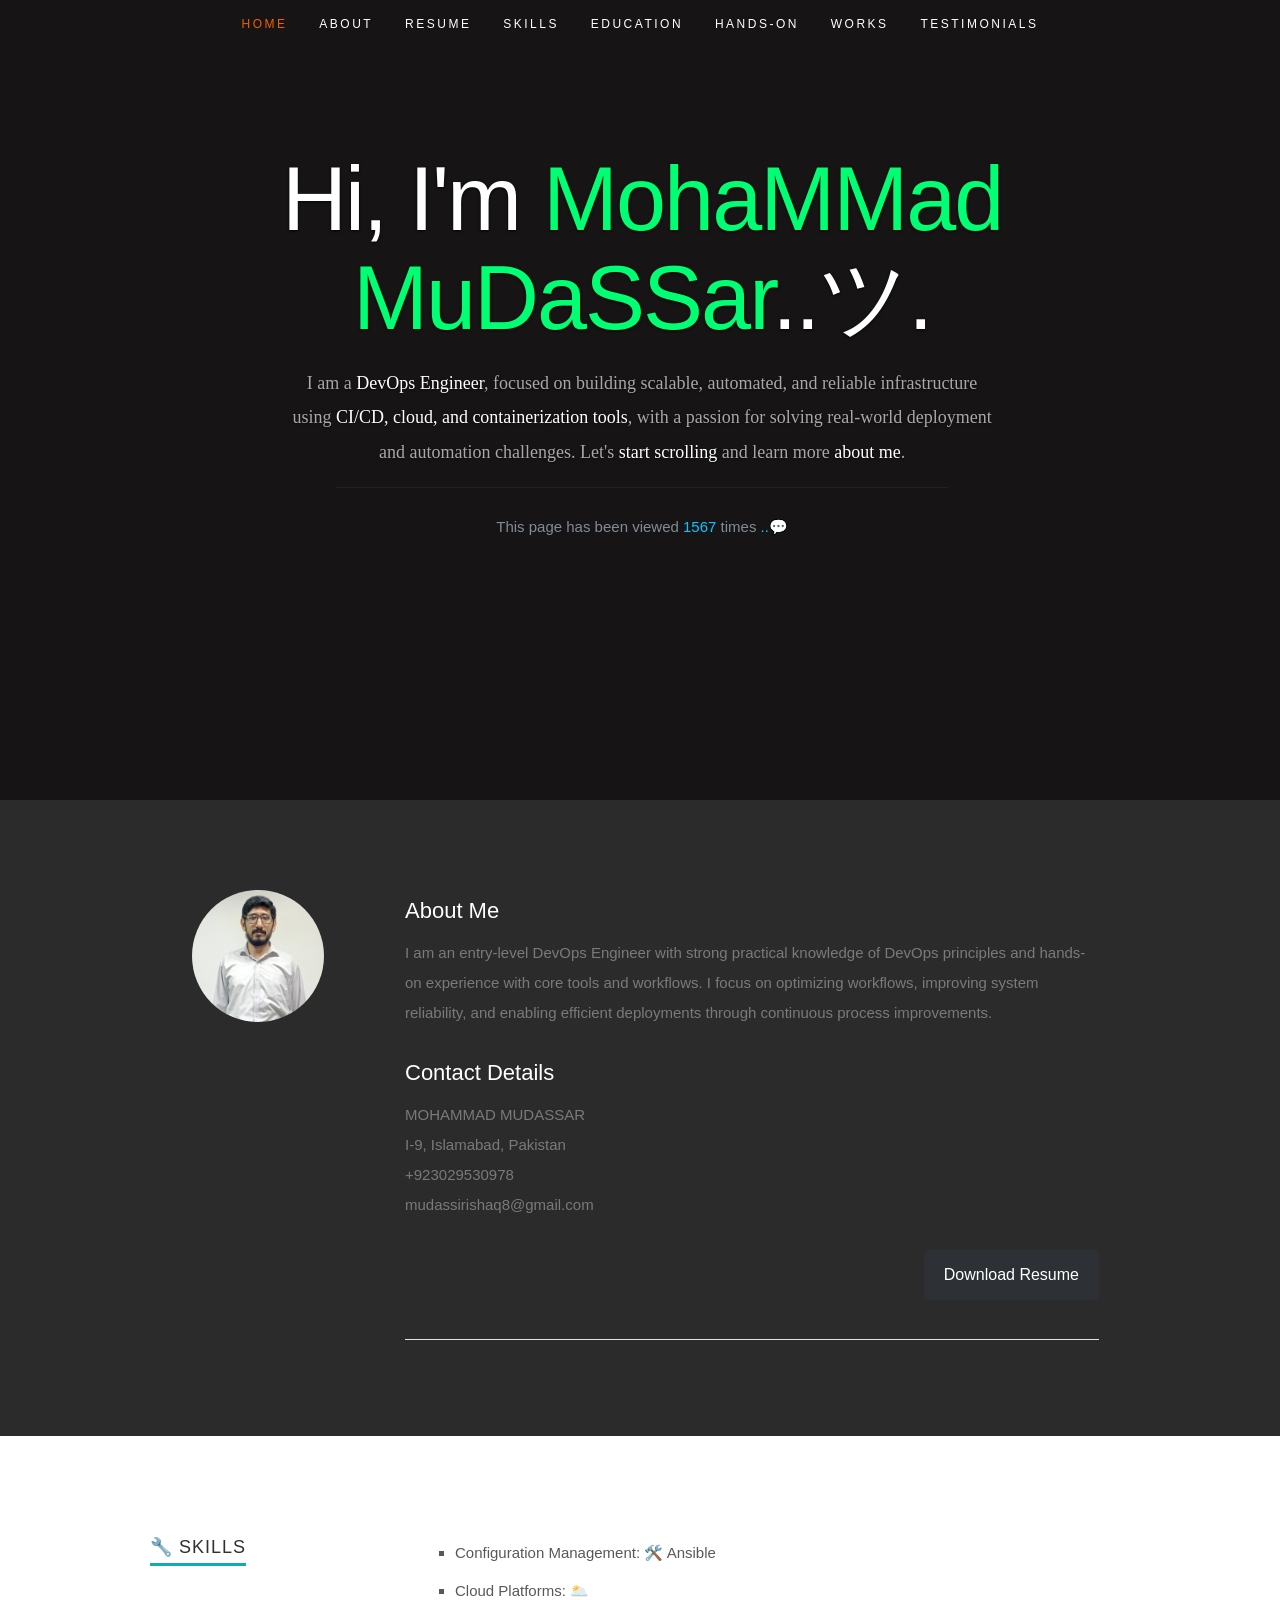
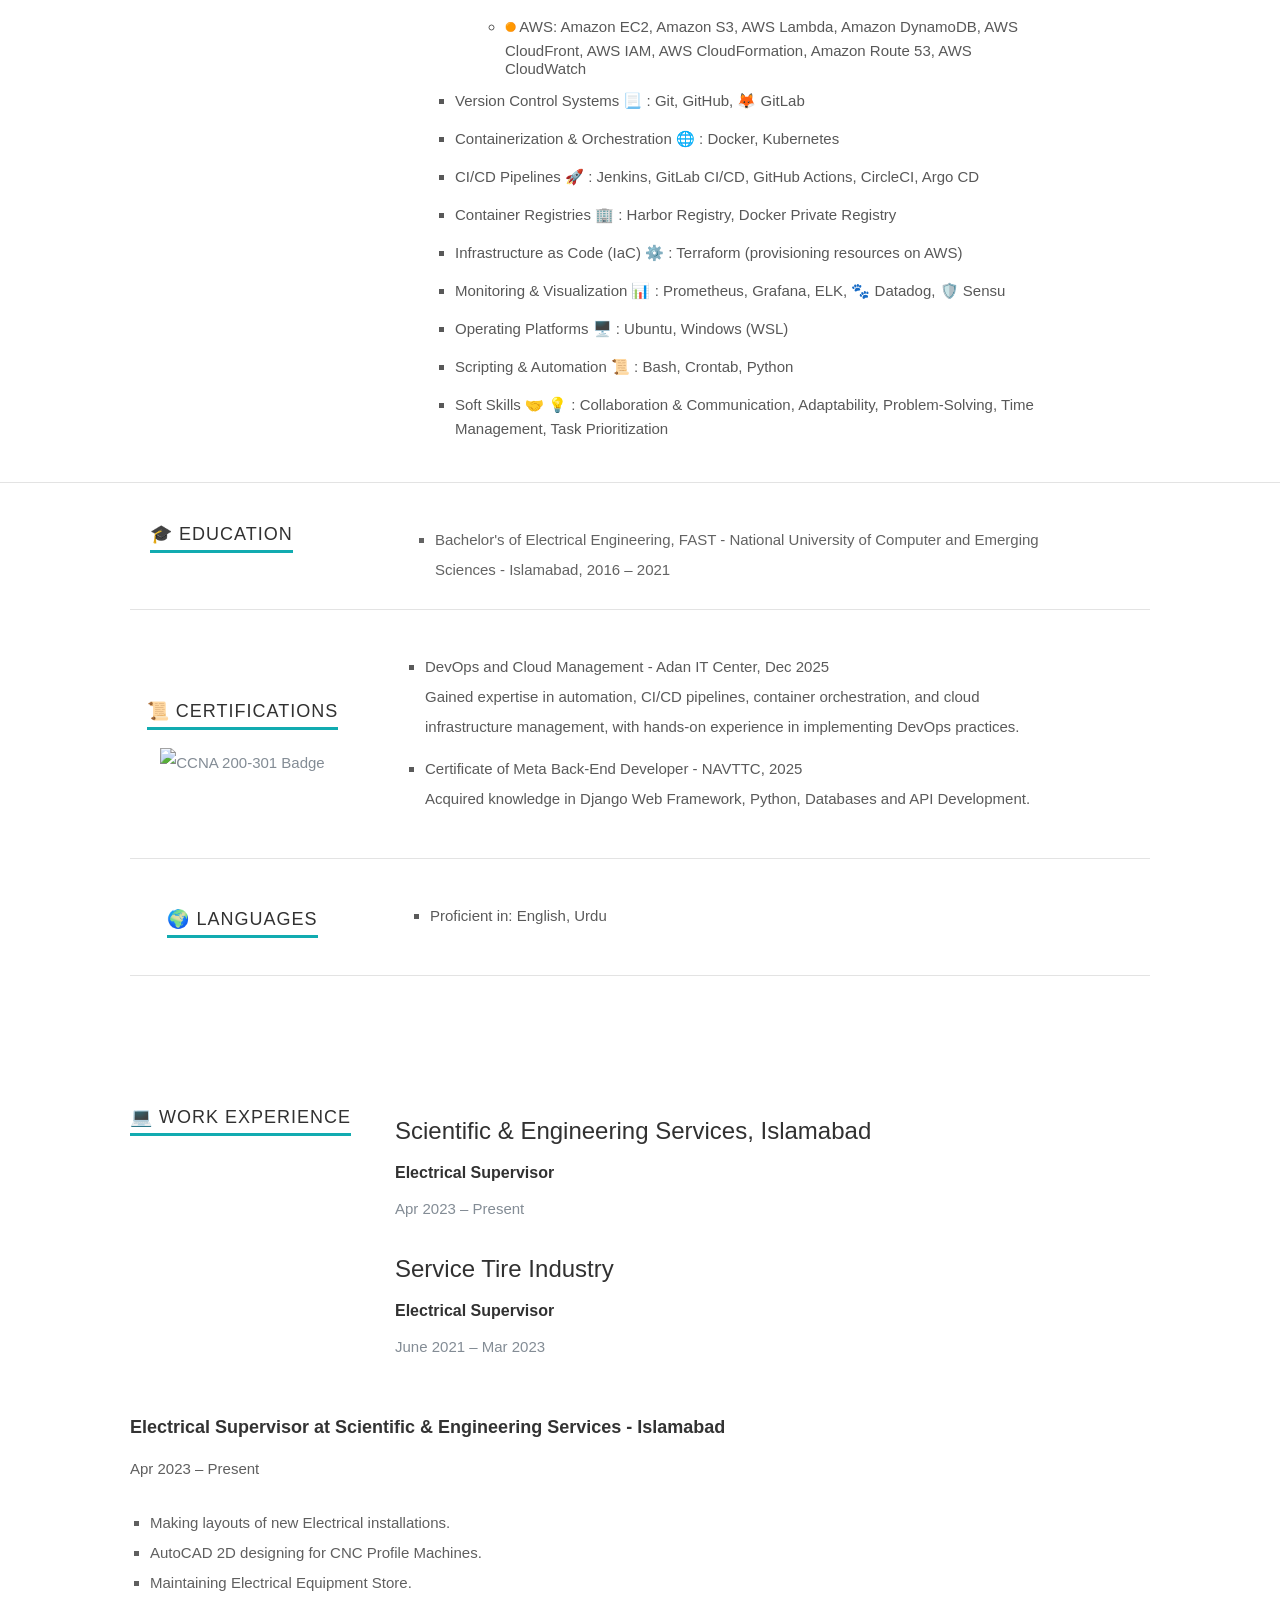
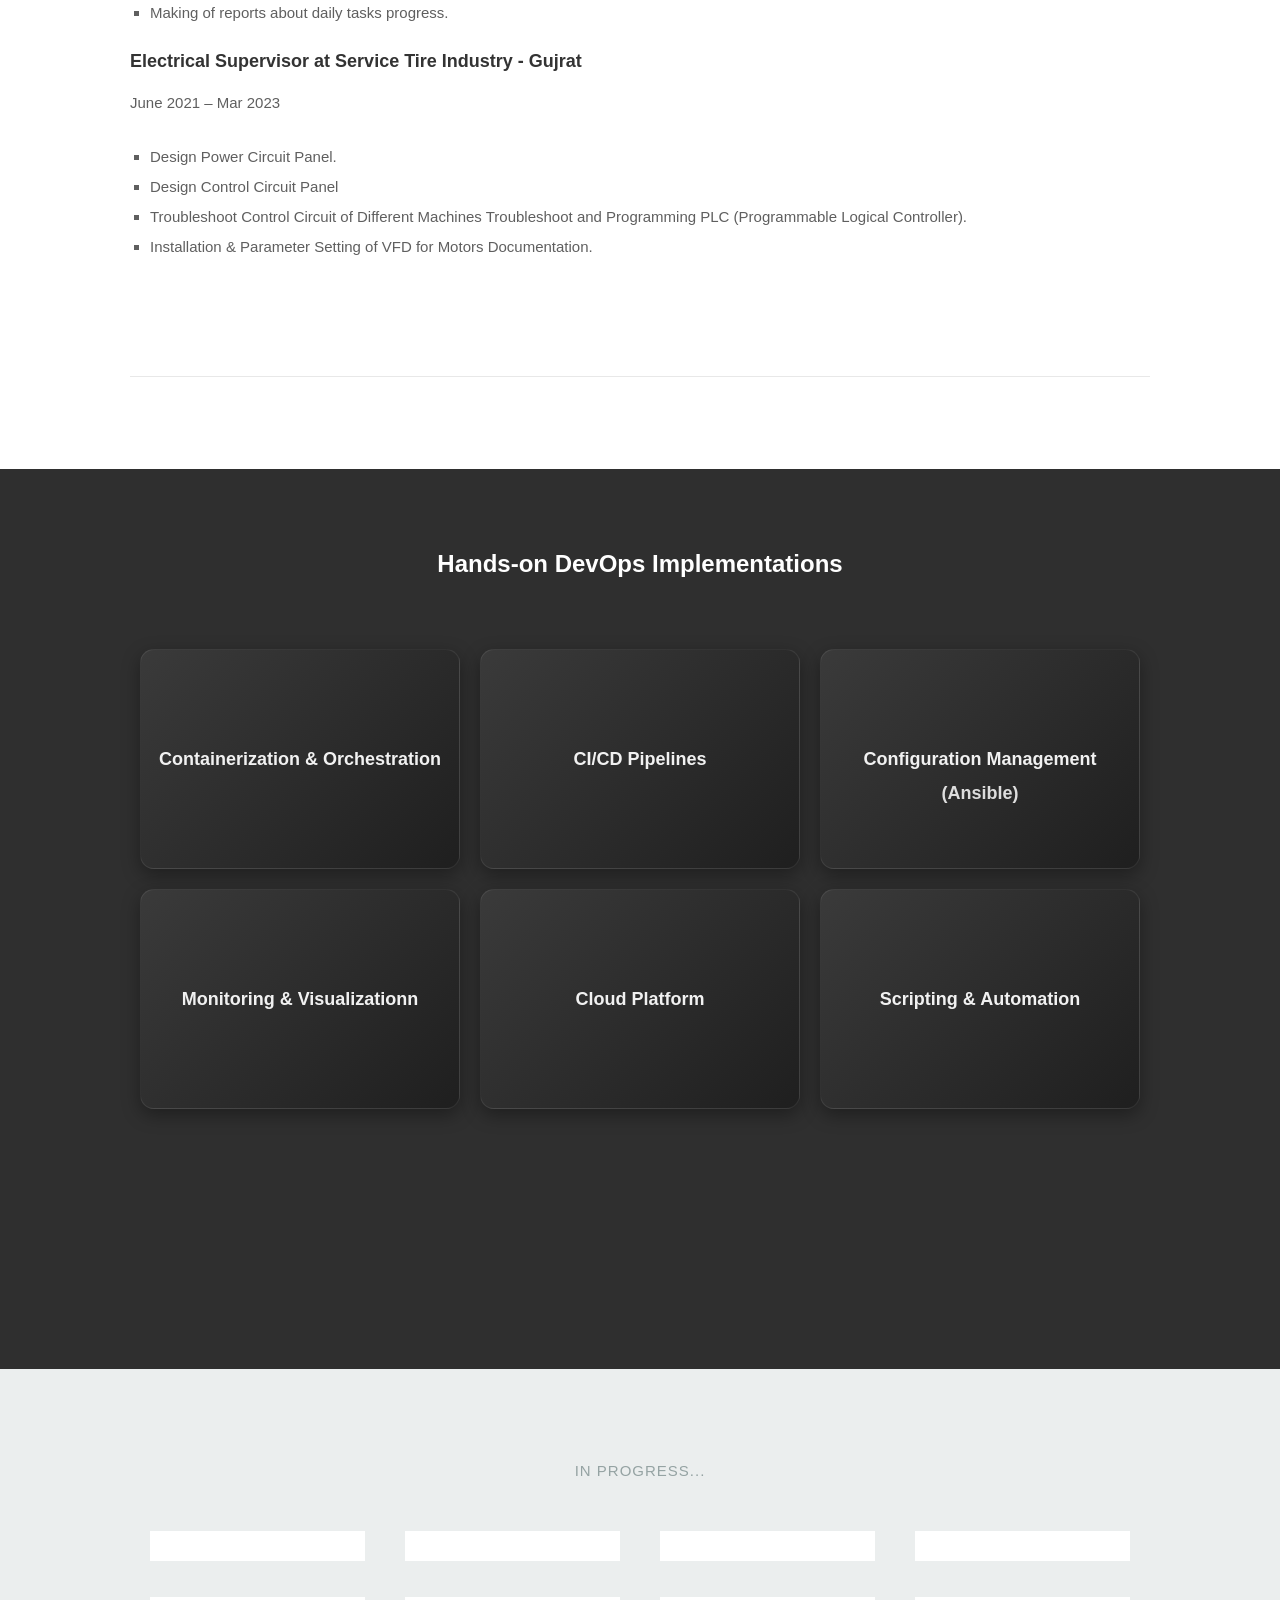
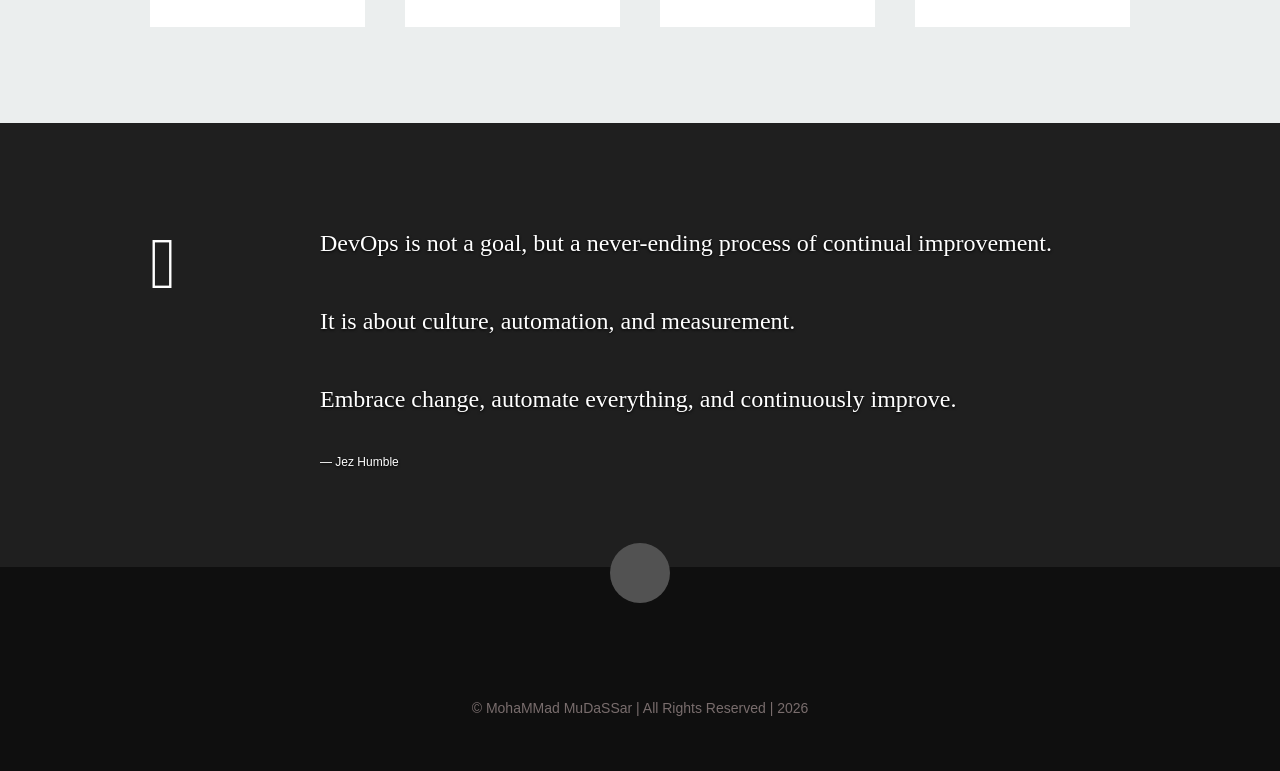
==== commit b46247dc: "Update portfolio 11" ====
--- a/index.html
+++ b/index.html
@@ -30,6 +30,179 @@
    <!-- Favicons
 	================================================== -->
 	<link rel="shortcut icon" href="OpsOura.png" >
+    <style>
+        @media (max-width: 768px) {
+
+  /* ================= ABOUT SECTION ================= */
+  #about .three.columns {
+    width: 100% !important;
+    float: none !important;
+  }
+
+  #about .nine.columns.main-col {
+    width: 100% !important;
+    float: none !important;
+  }
+
+  #about .row {
+    display: flex;
+    flex-direction: column;
+  }
+
+  .profile-pic {
+    display: block;
+    margin: 0 auto 20px auto !important;
+  }
+
+  /* ================= CERTIFICATIONS ================= */
+  @media (max-width: 768px) {
+
+  .courses {
+    display: flex;
+    flex-direction: column !important;
+  }
+
+  /* LEFT + RIGHT columns full width */
+  .courses .three.columns,
+  .courses .nine.columns {
+    width: 100% !important;
+    float: none !important;
+  }
+
+  /* ONLY heading + image center */
+  .courses .three.columns {
+    text-align: center !important;
+  }
+
+  .courses .three.columns h1 {
+    text-align: center !important;
+  }
+
+  .courses .three.columns img {
+    display: block;
+    margin: 10px auto !important;
+  }
+
+  /* DESCRIPTIONS LEFT ALIGNED */
+  .courses .nine.columns {
+    text-align: left !important;
+  }
+
+}
+  /* ================= LANGUAGES ================= */
+ @media (max-width: 768px) {
+
+  .languages {
+    display: flex;
+    flex-direction: column !important;
+  }
+
+  /* full width columns */
+  .languages .three.columns,
+  .languages .nine.columns {
+    width: 100% !important;
+    float: none !important;
+  }
+
+  /* heading column CENTER only */
+  .languages .three.columns {
+    text-align: center !important;
+  }
+
+  .languages .three.columns h1 {
+    text-align: center !important;
+  }
+
+  /* content LEFT aligned */
+  .languages .nine.columns {
+    text-align: left !important;
+  }
+
+}
+  /* ================= HANDS-ON ================= */
+  #hands-on div[style*="grid-template-columns"] {
+    grid-template-columns: 1fr !important;
+  }
+
+  .devops-box {
+    width: 100% !important;
+  }
+}
+
+@media (max-width: 768px) {
+
+  .profile-pic {
+    width: 180px !important;
+    height: auto !important;
+    display: block !important;
+    margin: 0 auto 20px auto !important;
+    max-width: 100% !important;
+  }
+
+  #about .three.columns {
+    width: 100% !important;
+    float: none !important;
+    text-align: center !important;
+  }
+
+  #about img {
+    visibility: visible !important;
+    opacity: 1 !important;
+  }
+}
+
+
+/* ===================== ADDED (LAPTOP SIZE FIX) ===================== */
+.profile-pic {
+  width: 380px;
+  height: auto;
+  display: block;
+  margin: 0 auto;
+}
+
+/* Optional hover effect (clean portfolio feel) */
+.profile-pic {
+  border-radius: 8px;
+  transition: transform 0.3s ease;
+}
+
+.profile-pic:hover {
+  transform: scale(1.05);
+}
+
+@media (max-width: 768px) {
+
+  /* ================= EDUCATION SECTION ================= */
+
+  #Education {
+    display: flex;
+    flex-direction: column !important;
+  }
+
+  /* FULL WIDTH COLUMNS */
+  #Education .three.columns,
+  #Education .nine.columns {
+    width: 100% !important;
+    float: none !important;
+  }
+
+  /* HEADING CENTER ONLY */
+  #Education .three.columns {
+    text-align: center !important;
+  }
+
+  #Education .three.columns h1 {
+    text-align: center !important;
+  }
+
+  /* CONTENT LEFT ALIGNED */
+  #Education .nine.columns {
+    text-align: left !important;
+  }
+
+}
+
+    </style>
 
 </head>
 
@@ -278,7 +451,7 @@
         <div class="row">
 
             <div class="three columns">
-                <img class="profile-pic fade-in" src="images/2.jpg" alt="" style="width: 300%; height: auto; margin-left: -35px;" />
+                <img class="profile-pic fade-in" src="images/2.jpg" alt="profile">
             </div>
 
             <div class="nine columns main-col">
